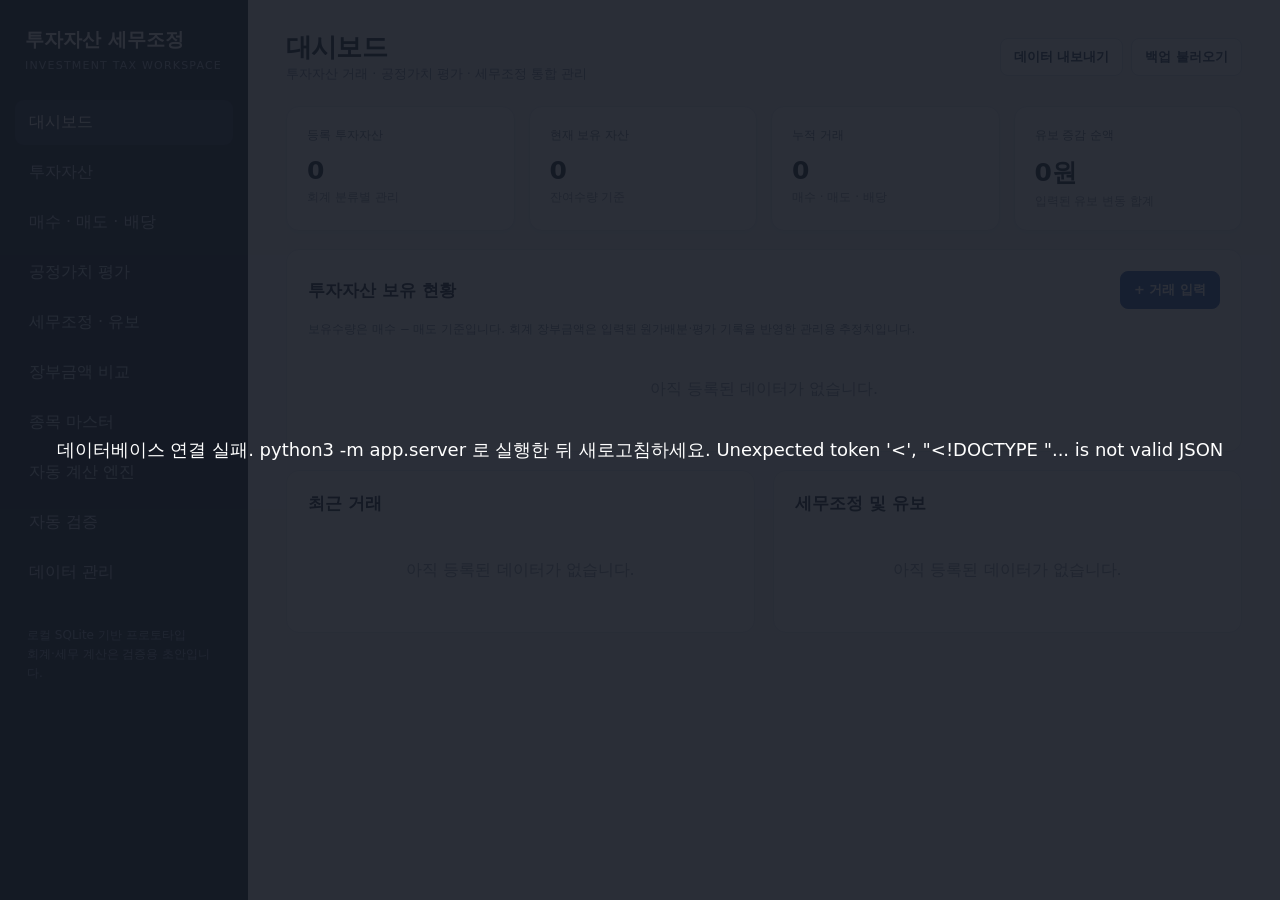
==== frontend/index.html @ 6bf15917 "feat: extract calculation engine and verify FVOCI policy cases" ====
<!doctype html><html lang="ko"><head><meta charset="utf-8"><meta name="viewport" content="width=device-width,initial-scale=1"><title>투자자산 세무조정 워크스페이스</title><style>
:root{font-family:Inter,'Apple SD Gothic Neo','Malgun Gothic',system-ui,sans-serif;color:#182437;background:#f4f6fa}*{box-sizing:border-box}body{margin:0}button,input,select,textarea{font:inherit}button{cursor:pointer}.shell{display:flex;min-height:100vh}.side{width:248px;background:#172438;color:#dbe5f2;padding:26px 15px;flex-shrink:0}.brand{font-weight:800;color:white;font-size:19px;line-height:1.4;margin:0 10px 27px}.brand small{display:block;color:#a4b5c9;font-weight:500;font-size:11px;letter-spacing:1.2px;margin-top:5px}.nav{width:100%;text-align:left;border:0;background:transparent;color:#b9c7d8;padding:12px 14px;border-radius:9px;margin-bottom:5px}.nav.active,.nav:hover{background:#2a3b55;color:white}.side-note{font-size:12px;color:#8da1ba;line-height:1.6;margin:26px 12px}.main{flex:1;min-width:0;padding:30px 38px 70px;max-width:1580px}.top{display:flex;justify-content:space-between;align-items:center;gap:20px;margin-bottom:23px}.top h1{margin:0;font-size:26px;letter-spacing:-.8px}.muted{color:#748197;font-size:13px}.actions{display:flex;gap:8px;flex-wrap:wrap}.btn{border:1px solid #d8e0eb;background:#fff;color:#243a58;padding:9px 13px;border-radius:8px;font-weight:650;font-size:13px}.btn.primary{background:#315eae;color:#fff;border-color:#315eae}.btn.danger{color:#ac3b3b}.btn:hover{filter:brightness(.97)}.section{display:none}.section.active{display:block}.grid{display:grid;grid-template-columns:repeat(4,minmax(0,1fr));gap:14px}.card{background:white;border:1px solid #e2e7ef;border-radius:13px;padding:20px;box-shadow:0 2px 8px #1b36500a}.metric .k{font-size:12px;color:#697a90}.metric .v{font-size:25px;font-weight:800;margin:12px 0 4px}.metric .sub{font-size:12px;color:#8c98a9}.panel{background:white;border:1px solid #e2e7ef;border-radius:13px;padding:21px;margin-top:18px}.panel h2{font-size:17px;margin:0 0 15px}.panel h3{font-size:14px;margin:17px 0 10px}.panel-head{display:flex;align-items:center;justify-content:space-between;gap:15px;flex-wrap:wrap}.panel-head h2{margin:0}.table-wrap{overflow:auto}table{width:100%;border-collapse:collapse;font-size:13px;white-space:nowrap}th{text-align:left;color:#6d7e95;font-size:12px;font-weight:650;background:#f8fafd}td,th{padding:12px 11px;border-bottom:1px solid #edf0f5}td{color:#293b52}tr:last-child td{border:0}.tag{display:inline-block;padding:4px 8px;border-radius:6px;font-size:11px;font-weight:700;background:#e9f0ff;color:#315ca7}.tag.oci{background:#eaf7ef;color:#22764a}.tag.warn{background:#fff2e4;color:#a55c0b}.two{display:grid;grid-template-columns:1fr 1fr;gap:18px}.formgrid{display:grid;grid-template-columns:repeat(2,minmax(0,1fr));gap:13px}.field{display:flex;flex-direction:column;gap:6px}.field.full{grid-column:1/-1}label{font-size:12px;font-weight:650;color:#52647d}input,select,textarea{border:1px solid #d7dfeb;border-radius:8px;padding:10px 11px;width:100%;background:white;color:#17283e;min-width:0}textarea{min-height:65px;resize:vertical}input:focus,select:focus{outline:2px solid #bfd0f3;border-color:#5a7fc1}.hint{font-size:12px;color:#738298;line-height:1.7;margin:10px 0}.notice{padding:12px 14px;border-radius:9px;background:#f0f5fc;color:#375579;font-size:13px;line-height:1.7;margin-bottom:15px}.empty{text-align:center;color:#8b97a8;padding:30px 10px}.form-actions{display:flex;justify-content:flex-end;margin-top:17px}.pillrow{display:flex;gap:7px;margin-bottom:15px;flex-wrap:wrap}.pill{border:1px solid #dce3ed;border-radius:20px;background:white;padding:8px 14px;font-size:12px;color:#586b83}.pill.active{background:#244a85;border-color:#244a85;color:white}.subtle{font-size:12px;color:#8090a4}.alert{padding:12px;border-radius:8px;background:#fff6e7;color:#926014;font-size:12px;line-height:1.7}.toast{position:fixed;right:20px;bottom:20px;background:#203955;color:white;padding:12px 17px;border-radius:10px;box-shadow:0 8px 25px #172a4140;display:none;z-index:10}.smallbtn{padding:5px 9px;font-size:11px}.summary{display:flex;gap:20px;flex-wrap:wrap;font-size:13px;color:#586a82}.summary strong{color:#213650}.separator{height:1px;background:#e9edf4;margin:20px 0}@media(max-width:1100px){.grid{grid-template-columns:repeat(2,1fr)}.two{grid-template-columns:1fr}}@media(max-width:700px){.shell{display:block}.side{width:100%;padding:14px}.brand{margin:0 0 10px}.nav{display:inline-block;width:auto;padding:8px}.side-note{display:none}.main{padding:20px 14px}.top{align-items:flex-start;flex-direction:column}.grid{grid-template-columns:1fr 1fr}.formgrid{grid-template-columns:1fr}.metric .v{font-size:20px}}

.rule-help{display:inline-flex;align-items:center;justify-content:center;margin-left:6px;width:19px;height:19px;border-radius:50%;border:1px solid #94a3b8;background:#f1f5f9;color:#334155;font-size:12px;font-weight:700;vertical-align:middle;cursor:pointer}.rule-help:hover,.rule-help:focus{background:#dbeafe;border-color:#2563eb;outline-offset:2px}.rule-overlay{position:fixed;inset:0;background:rgba(15,23,42,.58);z-index:9999;display:flex;align-items:center;justify-content:center;padding:18px}.rule-dialog{width:min(620px,100%);max-height:85vh;overflow:auto;background:white;border-radius:16px;box-shadow:0 25px 80px #0004;padding:25px;line-height:1.65}.rule-dialog h2{margin:0 0 10px;font-size:21px}.rule-dialog h3{font-size:15px;margin:16px 0 6px}.rule-dialog p{margin:8px 0}.rule-dialog a{color:#1d4ed8;word-break:break-word}.rule-dialog .rule-top{display:flex;justify-content:space-between;align-items:start;gap:16px}.rule-dialog .rule-close{border:0;background:#eef2f7;border-radius:8px;padding:7px 11px;font-size:18px}.rule-dialog .rule-caution{background:#fff7ed;border-left:3px solid #d97706;padding:10px 12px;border-radius:4px}.rule-dialog .rule-ref{font-size:13px;color:#64748b}
</style></head><body><div class="shell"><aside class="side"><div class="brand">투자자산 세무조정<small>INVESTMENT TAX WORKSPACE</small></div><nav id="nav"></nav><div class="side-note">로컬 SQLite 기반 프로토타입<br>회계·세무 계산은 검증용 초안입니다.</div></aside><main class="main"><header class="top"><div><h1 id="pageTitle">대시보드</h1><div class="muted">투자자산 거래 · 공정가치 평가 · 세무조정 통합 관리</div></div><div class="actions"><button class="btn" onclick="exportData()">데이터 내보내기</button><button class="btn" onclick="document.getElementById('importJson').click()">백업 불러오기</button><input id="importJson" type="file" accept=".json" hidden onchange="importData(event)"></div></header>
<section id="dashboard" class="section active"><div class="grid" id="metrics"></div><div class="panel"><div class="panel-head"><h2>투자자산 보유 현황</h2><button class="btn primary" onclick="go('trades')">+ 거래 입력</button></div><p class="hint">보유수량은 매수 − 매도 기준입니다. 회계 장부금액은 입력된 원가배분·평가 기록을 반영한 관리용 추정치입니다.</p><div class="table-wrap" id="dashboardHoldings"></div></div><div class="two"><div class="panel"><h2>최근 거래</h2><div id="recentTrades"></div></div><div class="panel"><h2>세무조정 및 유보</h2><div id="recentAdjustments"></div></div></div></section>
<section id="assets" class="section"><div class="panel"><div class="panel-head"><h2>투자자산 관리</h2><button class="btn" onclick="go('master')">종목 마스터 관리</button></div><div class="notice">같은 종목도 FVOCI와 FVTPL은 서로 다른 asset_id로 관리합니다. 동일 종목·동일 분류의 반복 매수는 기존 asset_id에 연결됩니다.</div><div id="assetsTable"></div></div></section>
<section id="trades" class="section"><div class="two"><div class="panel"><h2>거래 입력</h2><div class="pillrow"><button class="pill active" data-trade="BUY" onclick="tradeType('BUY')">매수 BUY</button><button class="pill" data-trade="SELL" onclick="tradeType('SELL')">매도 SELL</button><button class="pill" data-trade="DIVIDEND" onclick="tradeType('DIVIDEND')">배당 DIVIDEND</button></div><form id="tradeForm" onsubmit="saveTrade(event)"><div class="formgrid"><div class="field"><label>거래일자</label><input id="tDate" type="date" required></div><div class="field"><label>종목코드</label><input id="tStock" placeholder="예: 005930" maxlength="12" required oninput="updateStockHint()"></div><div class="field full"><div class="subtle" id="stockHint">종목코드를 입력하면 마스터에서 조회합니다.</div></div><div class="field" id="classField"><label>회계 분류</label><select id="tClass"><option value="FVTPL">FVTPL</option><option value="FVOCI">FVOCI</option></select></div><div class="field" id="assetField" style="display:none"><label>처리 대상 자산</label><select id="tAsset"></select></div><div class="field" id="qtyField"><label>수량 (주)</label><input id="tQty" type="number" min="1" step="1" placeholder="0"></div><div class="field" id="priceField"><label>주당 거래가격 (원)</label><input id="tPrice" type="number" min="0" step="any" placeholder="0"></div><div class="field full" id="amountField" style="display:none"><label>배당금액 (원)</label><input id="tAmount" type="number" min="0" step="any" placeholder="0"></div><div class="field full" id="costField" style="display:none"><label>매도분 취득원가 (원) — 자동 계산 (참고)</label><input id="tCost" type="number" min="0" step="any" placeholder="자동 계산됨 · 필요시 입력값 무시"></div><div class="field full" id="lotAllocationField" style="display:none"><label>개별법 취득 LOT 배분 (매수 거래ID:수량, 쉼표로 구분)</label><input id="tLotAllocation" placeholder="예: 12:30,15:20"><div class="hint">개별법 선택 시 필수입니다. 매수 거래 ID와 매도 수량을 연결합니다.</div></div><div class="field full"><label>적요</label><textarea id="tNote" placeholder="선택 입력"></textarea></div></div><div class="hint" id="tradeHelp">매수금액은 수량 × 단가로 계산합니다.</div><div class="form-actions"><button class="btn primary" type="submit">거래 저장</button></div></form></div><div class="panel"><h2>거래 입력 안내</h2><div class="notice">종목코드로 종목명·시장구분을 자동 조회합니다. 매도·배당은 기존 투자자산 중 처리 대상을 선택합니다.</div><p class="hint">회계상 원가배분은 총평균·이동평균·선입선출·개별법 중 선택(기본 총평균), 세법상은 총평균법(기본) 또는 이동평균법(신고 시)을 선택합니다. 연도 중 총평균 금액은 이후 취득으로 변경될 수 있습니다. 매도 후 음수 보유수량이 발생하지 않도록 검사합니다.</p><h3>선택한 종목의 보유 현황</h3><div id="tradeAssetPreview" class="subtle">종목을 입력해 주세요.</div><div class="separator"></div><h3>최근 거래내역</h3><div id="tradeHistory"></div></div></div></section>
<section id="valuations" class="section"><div class="two"><div class="panel"><h2>공정가치 평가 입력</h2><form onsubmit="saveValuation(event)"><div class="formgrid"><div class="field"><label>평가일자</label><input id="vDate" type="date" required></div><div class="field"><label>평가 대상 투자자산</label><select id="vAsset" required></select></div><div class="field"><label>평가일 주당 공정가치 (원)</label><input id="vPrice" type="number" min="0" step="any" required></div><div class="field"><label>평가 직전 장부금액 (원) — 자동 계산</label><input id="vBefore" type="number" min="0" step="any" required></div><div class="field full"><label>적요</label><input id="vNote" placeholder="평가 관련 메모"></div></div><div class="hint">평가일 기준 보유수량 × 주당 공정가치 = 평가금액. 평가손익은 평가금액 − 입력한 평가 직전 장부금액으로 계산합니다. FVOCI는 누적 OCI 변동의 관리용 자료로 표시합니다.</div><div class="form-actions"><button class="btn primary">평가 기록 저장</button></div></form></div><div class="panel"><h2>평가 계산 미리보기</h2><div id="valuationPreview" class="notice">자산과 평가금액을 입력해 주세요.</div><div class="alert">동일 일자의 거래·평가 순서, 회계처리의 정확성 및 OCI 누적액은 추가 정책 확정이 필요합니다. 이 화면은 회계 분개를 자동 확정하지 않습니다.</div></div></div><div class="panel"><h2>공정가치 평가 이력</h2><div id="valuationHistory"></div></div></section>
<section id="adjustments" class="section"><div class="two"><div class="panel"><h2>세무조정 입력</h2><form onsubmit="saveAdjustment(event)"><div class="formgrid"><div class="field"><label>조정일자</label><input id="aDate" type="date" required></div><div class="field"><label>투자자산</label><select id="aAsset" required></select></div><div class="field"><label>원천 이벤트 종류</label><select id="aSourceType" onchange="fillSources()"><option value="TRADE">거래</option><option value="VALUATION">공정가치 평가</option><option value="NONE">직접 조정</option></select></div><div class="field"><label>원천 이벤트</label><select id="aSource"></select></div><div class="field"><label>조정 유형</label><select id="aType"><option value="유보">유보</option><option value="△유보">△유보</option><option value="기타">기타</option><option value="기타사외유출">기타사외유출</option><option value="상여">상여</option><option value="배당">배당</option><option value="사내유보 외">사용자 지정 유형</option></select></div><div class="field"><label>익금·손금 구분</label><select id="aDirection"><option value="익금산입">익금산입</option><option value="손금산입">손금산입</option><option value="익금불산입">익금불산입</option><option value="손금불산입">손금불산입</option></select></div><div class="field"><label>조정금액 (원, 양수)</label><input id="aAmount" type="number" min="0.01" step="any" required></div><div class="field"><label>유보 증감액 (원, 부호 포함)</label><input id="aReserve" type="number" step="any" value="0" required></div><div class="field"><label>기존 조정 연결 (환입 등)</label><select id="aParent"></select></div><div class="field"><label>연속번호 (선택)</label><input id="aSequence" type="number" min="1" step="1" placeholder="자동 계산"></div><div class="field full"><label>조정 근거·메모</label><textarea id="aNote" placeholder="세무조정 판단 근거를 입력하세요"></textarea></div></div><div class="hint">하나의 거래에 여러 조정 행을 입력할 수 있습니다. 유보 증감액의 부호와 조정 유형은 사용자가 검토하여 입력합니다. 기말 유보는 유보 증감액 누계로 계산합니다.</div><div class="form-actions"><button class="btn primary">조정 저장</button></div></form></div><div class="panel"><h2>세무조정 관리 원칙</h2><div class="notice">조정 10,000원 중 7,000원이 유보, 3,000원이 다른 조정이라면 같은 원천 이벤트에 조정 행 2개를 등록합니다.</div><h3>유보 잔액</h3><div id="reservePreview"></div><div class="separator"></div><div class="alert">세무조정 자동 판단·법인세 신고서 작성 기능은 아직 구현하지 않았습니다. 실제 신고에는 해당 사업연도 세법 검토가 필요합니다.</div></div></div><div class="panel"><h2>세무조정 내역 · 유보 변동</h2><div id="adjustmentHistory"></div></div></section>
<section id="reports" class="section"><div class="panel"><h2>종목별 통합 세무원가 대사</h2><p class="hint">회계분류별 세무장부금액은 동일 종목의 총 세무원가를 잔여 수량 비율로 배분한 표시금액입니다. 과거 거래별 원장과 FVOCI 기타/유보 대응은 별도 검토가 필요합니다.</p><div id="pooledReconciliation"></div></div><div class="panel"><div class="panel-head"><h2>회계·세무 금액 비교</h2><button class="btn" onclick="exportCsv('report')">CSV 내보내기</button></div><div class="notice">회계 장부금액과 세법상 장부금액은 거래·평가 이벤트를 시간순으로 재계산합니다. 세무조정은 규칙 적용 가능한 범위에서 자동 생성합니다. 신고용 결과가 아니며 법인별 예외 검토가 필요합니다.</div><div id="reportTable"></div></div><div class="panel"><h2>세법상 장부금액 직접 입력</h2><form class="formgrid" onsubmit="saveTaxBasis(event)"><div class="field"><label>투자자산</label><select id="bAsset" required></select></div><div class="field"><label>세법상 장부금액 (원)</label><input id="bAmount" type="number" step="any" min="0" required></div><div class="field full"><label>산정 근거</label><input id="bNote" placeholder="적용 기준, 계산 근거 등을 기록"></div><div class="field full"><button class="btn primary">세법상 장부금액 저장</button></div></form></div></section>
<section id="master" class="section"><div class="two"><div class="panel"><h2>종목 마스터 CSV 가져오기</h2><div class="notice">CSV 첫 줄에 <code>stock_code,asset_name,market_type</code> 컬럼을 사용하세요. 종목코드의 앞자리 0이 보존되도록 텍스트로 처리합니다.</div><input type="file" id="csvFile" accept=".csv,text/csv" onchange="importCsv(event)"><p class="hint">UTF-8 CSV 권장. 동일 종목코드가 있으면 마스터의 종목명·시장구분을 갱신합니다.</p></div><div class="panel"><h2>종목 수동 등록</h2><form class="formgrid" onsubmit="saveMaster(event)"><div class="field"><label>종목코드</label><input id="mCode" required placeholder="005930"></div><div class="field"><label>종목명</label><input id="mName" required></div><div class="field"><label>시장구분</label><select id="mMarket"><option>KOSPI</option><option>KOSDAQ</option><option>KONEX</option><option>OTHER</option></select></div><div class="field" style="justify-content:end"><button class="btn primary">등록 / 갱신</button></div></form></div></div><div class="panel"><div class="panel-head"><h2>종목 마스터 목록</h2><input style="max-width:270px" id="masterSearch" placeholder="종목코드 또는 종목명 검색" oninput="renderMaster()"></div><div id="masterTable"></div></div></section>

<section id="engine" class="section"><div class="panel"><div class="panel-head"><h2>회계 · 법인세 자동 계산 엔진</h2><button class="btn" onclick="exportEngineCsv()">계산 원장 CSV 내보내기</button></div><div class="notice">일반 내국법인 · 국내 상장 보통주 · K-IFRS 1109 · 한국 법인세법을 대상으로 하는 <b>검증용 자동 계산</b>입니다. 거래별 회계 장부금액, 세무상 원가, 평가손익, 처분손익, 자동 세무조정과 유보를 재계산합니다.</div><div class="formgrid"><div class="field"><label>계산 기준일</label><input type="date" id="engineDate" onchange="renderEngine()"></div><div class="field"><label>원가계산 방법을 설정할 주식(종목코드)</label><select id="policyStock" onchange="showStockPolicy()"></select></div><div class="field"><label>회계상 취득원가 배분방법 (종목별)</label><select id="accountingMethod" onchange="saveStockPolicy()"><option value="TOTAL">총평균법 (기본)</option><option value="MOVING">이동평균법</option><option value="FIFO">선입선출법</option><option value="SPECIFIC">개별법 (취득 LOT 지정)</option></select></div><div class="field"><label>세법상 원가 계산방법 (법인 공통)</label><select id="engineMethod" disabled><option value="TOTAL">총평균법</option><option value="MOVING">이동평균법</option></select></div><div class="field full"><h3>법인별 세법상 평가방법 신고·변경 관리</h3><div class="notice">투자목적·매매목적 또는 FVOCI·FVTPL 분류만으로 세법상 원가계산 방법을 나누지 않습니다. 신고 사실이 불명확한 경우 계산은 검토용이며 신고 적합성을 확정하지 않습니다.</div></div><div class="field"><label>신고한 평가방법</label><select id="corpTaxMethod"><option value="TOTAL">총평균법</option><option value="MOVING">이동평균법</option></select></div><div class="field"><label>최초 신고 확인</label><select id="corpFiling"><option value="UNKNOWN">미확인</option><option value="FILED">신고 확인</option><option value="NOT_FILED">미신고 확인</option></select></div><div class="field"><label>적용 사업연도 (시작 연도)</label><input id="corpYear" type="number" min="1900" max="2200" placeholder="예: 2026" onchange="renderCorporateTaxPolicy()"></div><div class="field"><label>신고일</label><input id="corpFiledDate" type="date"></div><div class="field"><label>신고 접수번호</label><input id="corpReceipt" placeholder="접수번호"></div><div class="field"><label>평가방법 변경 여부</label><select id="corpChange"><option value="NO">변경 없음</option><option value="YES">변경신고 확인</option><option value="PENDING">변경신고 미확인 / 검토 중</option></select></div><div class="field"><label>변경 전 방법</label><select id="corpPrevious"><option value="">해당 없음 / 미확인</option><option value="TOTAL">총평균법</option><option value="MOVING">이동평균법</option></select></div><div class="field"><label>변경신고일</label><input id="corpChangeDate" type="date"></div><div class="field full"><label>증빙파일명 또는 보관 위치 (파일 자체 업로드 아님)</label><input id="corpEvidence" placeholder="예: 2026_유가증권평가방법변경신고.pdf"></div><div class="field"><label>정책 검토 상태</label><select id="corpReview"><option value="PENDING">검토 중</option><option value="CONFIRMED">증빙 검토 완료 (사용자 확인)</option></select></div><div class="field full"><button class="btn primary" type="button" onclick="saveCorporateTaxPolicy()">해당 사업연도부터 적용할 정책 저장</button><div id="corpPolicyStatus" class="notice"></div><h3>연도별 정책 이력</h3><div id="yearPolicyHistory"></div><p class="hint">적용 시작연도 이후 다음 변경연도 전까지 해당 방법을 사용합니다. 현재 엔진은 1월~12월 사업연도 가정이며, 신고기한·효력 자동 법률판정은 제공하지 않습니다.</p></div><div class="field full"><div class="notice" id="policyStatus">종목을 선택해 원가계산 정책을 확인하세요.</div></div></div><p class="hint">회계상 원가배분 방법은 종목별 시뮬레이션 정책으로 관리합니다. 세법상 방법은 법인별 신고 정책으로 관리하고 동일 종목의 원가를 종목별로 계산합니다. 투자목적·매매목적 또는 FVOCI·FVTPL이라는 이유만으로 세법상 원가계산 방법을 나누지 않습니다. 첫 거래 저장 후 정책은 잠겨 기존 거래와 향후 거래에 동일하게 유지됩니다. 초기 선택값만 총평균법입니다. 개별법은 매도 시 취득 LOT를 지정해야 합니다. 회계정책의 실제 적합성은 별도 검토가 필요합니다. 세법상은 총평균법 또는 이동평균법을 선택합니다. 총평균법을 모델 가정으로 적용하며, K-IFRS가 이를 유일한 기본방법으로 지정한 것은 아닙니다. 세법상 원가 계산방법은 별도로 선택합니다. 총평균법의 연중 매도원가는 사업연도 후속 매수를 포함하므로 연말 확정 전에는 잠정치입니다. 동일 일자의 입력 순서는 매수·매도 후 평가로 가정합니다. 배당 익금불산입은 별도 요건 확인 전까지 자동 적용하지 않습니다.</p><div id="engineSummary"></div><h3>자산별 계산 결과</h3><div id="enginePositions"></div><h3>회계·세무 원장 및 자동 조정</h3><div id="engineLedger"></div><h3>국내 수입배당금 익금불산입 시뮬레이터</h3><div class="notice">법인세법 제18조의2 기준의 조건부 계산입니다. 3개월 계속보유·배제 요건을 검토한 경우에만 계산하며, 차입금 이자 관련 차감액은 사용자가 산출하여 입력합니다. 자동 원장에 반영하지 않습니다.</div><div class="formgrid"><div class="field"><label>배당금액 (원)</label><input id="divGross" type="number" min="0" value="1000000" oninput="renderDividendCalc()"></div><div class="field"><label>피출자법인 출자비율 (%)</label><input id="divOwnership" type="number" min="0" max="100" value="5" step="any" oninput="renderDividendCalc()"></div><div class="field"><label>차입금 이자 등 법정 차감액 (원)</label><input id="divInterest" type="number" min="0" value="0" oninput="renderDividendCalc()"></div><div class="field"><label>법정 요건 검토 결과</label><select id="divEligible" onchange="renderDividendCalc()"><option value="no">미검토 · 계산 보류</option><option value="yes">3개월 보유·배제 요건 확인 완료</option><option value="exclude">적용 배제 대상</option></select></div></div><div id="divCalcResult" class="notice"></div><h3>규칙 및 미지원 범위</h3><div class="alert">지원: 매수·매도·배당, FVTPL/FVOCI 공정가치 평가, 회계 원가배분 4가지 선택 및 세법 총평균/이동평균 선택, 장부가/세무가 차이, FVTPL 평가손익 세무조정, 처분 시 세무상 손익과 회계상 손익 차이, 유보 변동 계산.<br>제한: 총평균법의 연중 잠정치 및 회계정책 검토, 손상·재분류·주식분할, 외화, 수수료·증권거래세, FVOCI 처분 시 OCI의 자본 내 대체, 이연법인세, 법인별 세법 예외, 배당 익금불산입의 3개월 보유·차입금 이자 차감·배제 요건, 신고서 생성. FVOCI 평가 관련 세무조정은 당기손익 조정과 구별하여 별도 차이로 표시합니다.</div></div></section>
<section id="validation" class="section"><div class="panel"><h2>결산 자동 검증</h2><p class="hint">수량·평가 누락·장부금액 대사·유보 이월·신고 정책을 확인합니다. 검증 실행 결과는 SQLite에 이력으로 남습니다. 자동 검증은 법적 적합성 판단을 대신하지 않습니다.</p><div class="actions"><label>사업연도 <input id="validateYear" type="number" min="1900" max="2200" style="width:120px"></label><button class="btn primary" onclick="runValidation()">검증 실행 및 로그 저장</button><button class="btn" onclick="loadValidationHistory()">과거 검증 이력</button></div><div class="panel" style="margin:12px 0"><h3>유보 보조원장 · 사업연도 결산 확정</h3><p class="hint">유보는 승인된 검증표에서만 발생하며 승인 취소 시 역분개로 상쇄합니다. 자동 계산은 승인 없이 원장에 반영되지 않습니다. 원장 부호: 유보 + / △유보 −.</p><div class="formgrid"><p class="notice">수동 유보 입력은 비활성화되었습니다. 검증표 승인·취소에 의해서만 원장이 변동합니다.</p><button class="btn" onclick="refreshClosingUI()">유보 원장 및 이월 조회</button><div class="field"><label>결산 확정자</label><input id="closeReviewer" placeholder="검토자"></div><div class="field"><label>결산 검토 메모</label><input id="closeNote" placeholder="확정 근거"></div><div class="field full"><label><input id="closeWarn" type="checkbox"> 검증 경고 검토 후 승인 (오류는 승인 불가)</label></div><div class="field full"><button class="btn primary" onclick="closeYearUI()">해당 사업연도 결산 확정</button></div></div><div id="closingResult" class="notice">사업연도를 선택하고 유보 원장을 조회하세요.</div></div><div class="panel"><h3>세무조정 검증표 · 사람 승인</h3><p class="hint">자동 계산 결과는 초안입니다. 법령·소득처분·유보 환입은 검토자가 확인 후 승인합니다. 승인된 유보·△유보만 SQLite 유보원장에 반영됩니다. 원본 데이터 변경 시 이전 초안 승인 불가.</p><div class="actions"><button class="btn primary" onclick="generateWorkpapersUI()">검증표 자동 생성</button><button class="btn" onclick="loadWorkpapersUI()">검증표 조회</button></div><div id="workpaperList"></div><div id="workpaperDetail"></div></div><div id="validationSummary" class="notice">사업연도를 선택하고 검증을 실행하세요.</div><div id="validationResults"></div><h3>검토·처리 이력</h3><div id="validationReviews"></div><h3>검증 실행 이력</h3><div id="validationHistory"></div></div></section><section id="settings" class="section"><div class="panel"><h2>사업연도 설정</h2><p class="hint">결산월을 기준으로 사업연도 종료연도를 부여합니다. 예: 3월 결산이면 2026-04-01~2027-03-31은 2027 사업연도입니다.</p><div class="field"><label>결산월</label><select id="fiscalEndMonth"><option value="1">1월</option><option value="2">2월</option><option value="3">3월</option><option value="4">4월</option><option value="5">5월</option><option value="6">6월</option><option value="7">7월</option><option value="8">8월</option><option value="9">9월</option><option value="10">10월</option><option value="11">11월</option><option value="12">12월</option></select></div><button class="btn" onclick="saveFiscalMonth()">결산월 저장</button></div><div class="panel"><h2>데이터 및 운영 설정</h2><p class="hint">Python 로컬 서버의 SQLite 데이터베이스에 저장됩니다. 최초 실행 시 기존 브라우저 데이터가 있다면 가져올지 선택할 수 있습니다. 변경 전·후 값은 감사 로그에 기록됩니다. 서버 실행 중에 사용하세요.</p><div class="actions"><button class="btn" onclick="exportData()">전체 JSON 백업</button><button class="btn" onclick="exportCsv('trades')">거래 CSV</button><button class="btn" onclick="exportCsv('adjustments')">세무조정 CSV</button><button class="btn danger" onclick="resetData()">전체 데이터 초기화</button></div><div class="separator"></div><h3>SQLite 저장 및 감사 로그</h3><p id="dbStatus" class="hint">서버 연결 확인 중…</p><button class="btn" onclick="refreshAudit()">최근 변경 로그 보기</button><div id="auditHistory"></div><div class="separator"></div><h3>구현 상태</h3><div class="notice">작동: 종목 등록·CSV 가져오기, 자산 자동 생성, 거래·배당 기록, 보유수량 검증, 평가 기록, 세무조정 다중 행, 유보 연결·누계, 세법상 장부금액 수동 기록, 조회·백업.</div><div class="alert">추가 검증 필요: 취득원가 배분법, 평가·처분 회계 분개, FVOCI 누적 OCI 정확한 처리, 세무조정 자동 계산, 거래·평가 시점별 원장 재계산, 실제 세법 적용.</div></div></section>
</main></div><div id="toast" class="toast"></div><script>
const KEY='investment_tax_workspace_v1';const initial=()=>({master:[],assets:[],trades:[],valuations:[],adjustments:[],taxBasis:{},stockPolicies:{},taxPolicyYears:[],fiscalEndMonth:12,taxPolicy:{method:"TOTAL",filingStatus:"UNKNOWN",effectiveYear:"",filingDate:"",receipt:"",changeStatus:"NO",previousMethod:"",changeDate:"",evidence:""},ids:{asset:0,trade:0,valuation:0,adjustment:0}});let db;try{db=JSON.parse(localStorage.getItem(KEY))||initial()}catch{db=initial()}const pages=[['dashboard','대시보드'],['assets','투자자산'],['trades','매수 · 매도 · 배당'],['valuations','공정가치 평가'],['adjustments','세무조정 · 유보'],['reports','장부금액 비교'],['master','종목 마스터'],['engine','자동 계산 엔진'],['validation','자동 검증'],['settings','데이터 관리']];let activeTrade='BUY';const $=id=>document.getElementById(id),won=n=>n==null?'—':Number(n).toLocaleString('ko-KR',{maximumFractionDigits:2})+'원',num=n=>Number(n)||0,esc=s=>String(s??'').replace(/[&<>"']/g,c=>({'&':'&amp;','<':'&lt;','>':'&gt;','"':'&quot;',"'":'&#39;'}[c])),today=()=>new Date().toLocaleDateString('sv-SE');function persist(){renderAll();queueDbSave()}function notify(s){$('toast').textContent=s;$('toast').style.display='block';setTimeout(()=>$('toast').style.display='none',2600)}function go(id){document.querySelectorAll('.section').forEach(e=>e.classList.toggle('active',e.id===id));document.querySelectorAll('.nav').forEach(e=>e.classList.toggle('active',e.dataset.page===id));$('pageTitle').textContent=pages.find(p=>p[0]===id)[1];renderAll()}$('nav').innerHTML=pages.map(([id,n])=>`<button class="nav ${id==='dashboard'?'active':''}" data-page="${id}" onclick="go('${id}')">${esc(n)}</button>`).join('');for(const id of ['tDate','vDate','aDate'])$(id).value=today();function assetLabel(a){return `${a.stock_code} · ${a.asset_name} (${a.classification}) · #${a.id}`}function getAsset(id){return db.assets.find(a=>a.id===Number(id))}function holdings(id,date){return db.trades.filter(t=>t.assetId===Number(id)&&(!date||t.date<=date)).reduce((n,t)=>n+(t.type==='BUY'?t.qty:t.type==='SELL'?-t.qty:0),0)}function totalReserve(id){return db.adjustments.filter(a=>a.assetId===id).reduce((n,a)=>n+num(a.reserve),0)}function latestValuation(id){return db.valuations.filter(v=>v.assetId===id).sort((a,b)=>b.date.localeCompare(a.date)||b.id-a.id)[0]}function estimatedCarrying(id){let trades=db.trades.filter(t=>t.assetId===id).sort((a,b)=>a.date.localeCompare(b.date)||a.id-b.id),vals=db.valuations.filter(v=>v.assetId===id).sort((a,b)=>a.date.localeCompare(b.date)||a.id-b.id),events=[...trades.map(t=>({...t,kind:'t'})),...vals.map(v=>({...v,kind:'v'}))].sort((a,b)=>a.date.localeCompare(b.date)||((a.kind==='t'?0:1)-(b.kind==='t'?0:1))||a.id-b.id);let value=0;for(const e of events){if(e.kind==='v')value=e.fairValue;else if(e.type==='BUY')value+=e.amount;else if(e.type==='SELL')value-=num(e.cost)}return value}function table(headers,rows){return rows.length?`<div class="table-wrap"><table><thead><tr>${headers.map(h=>`<th>${h}</th>`).join('')}</tr></thead><tbody>${rows.map(row=>`<tr>${row.map(c=>`<td>${c}</td>`).join('')}</tr>`).join('')}</tbody></table></div>`:'<div class="empty">아직 등록된 데이터가 없습니다.</div>'}function renderAll(){const options=db.assets.map(a=>`<option value="${a.id}">${esc(assetLabel(a))}</option>`).join('');for(const id of ['vAsset','aAsset','bAsset']){const sel=$(id),old=sel.value;sel.innerHTML=options;if(db.assets.some(a=>String(a.id)===old))sel.value=old}renderDashboard();renderAssets();renderTrades();renderValuations();renderAdjustments();renderReports();renderMaster();updateStockHint();fillSources(false);updateValuationPreview()}
function renderDashboard(){const held=db.assets.filter(a=>holdings(a.id)>0);const reserves=db.adjustments.reduce((n,a)=>n+num(a.reserve),0);$('metrics').innerHTML=[['등록 투자자산',db.assets.length,'회계 분류별 관리'],['현재 보유 자산',held.length,'잔여수량 기준'],['누적 거래',db.trades.length,'매수 · 매도 · 배당'],['유보 증감 순액',won(reserves),'입력된 유보 변동 합계']].map(([k,v,s])=>`<div class="card metric"><div class="k">${k}</div><div class="v">${v}</div><div class="sub">${s}</div></div>`).join('');$('dashboardHoldings').innerHTML=table(['종목코드','종목명','분류','보유수량','회계 장부금액(추정)','유보 잔액'],held.map(a=>[esc(a.stock_code),esc(a.asset_name),`<span class="tag ${a.classification==='FVOCI'?'oci':''}">${a.classification}</span>`,won(holdings(a.id)).replace('원','주'),won(estimatedCarrying(a.id)),won(totalReserve(a.id))]));$('recentTrades').innerHTML=table(['일자','자산','구분','금액'],db.trades.slice(-5).reverse().map(t=>[esc(t.date),esc(getAsset(t.assetId)?.asset_name),esc(t.type),won(t.amount)]));$('recentAdjustments').innerHTML=table(['일자','유형','조정금액','유보 증감'],db.adjustments.slice(-5).reverse().map(a=>[esc(a.date),esc(a.type),won(a.amount),won(a.reserve)]))}function renderAssets(){$('assetsTable').innerHTML=table(['자산 ID','종목코드','종목명','시장','회계 분류','보유수량','유보 잔액'],db.assets.map(a=>[String(a.id).padStart(5,'0'),esc(a.stock_code),esc(a.asset_name),esc(a.market),`<span class="tag ${a.classification==='FVOCI'?'oci':''}">${a.classification}</span>`,String(holdings(a.id))+'주',won(totalReserve(a.id))]))}
function tradeType(type){activeTrade=type;document.querySelectorAll('[data-trade]').forEach(b=>b.classList.toggle('active',b.dataset.trade===type));$('classField').style.display=type==='BUY'?'flex':'none';$('assetField').style.display=type==='BUY'?'none':'flex';$('qtyField').style.display=type==='DIVIDEND'?'none':'flex';$('priceField').style.display=type==='DIVIDEND'?'none':'flex';$('amountField').style.display=type==='DIVIDEND'?'flex':'none';$('costField').style.display=type==='SELL'?'flex':'none';$('tradeHelp').textContent=type==='BUY'?'동일 종목·동일 회계 분류는 기존 투자자산에 연결합니다.':type==='SELL'?'보유수량 초과 매도는 차단됩니다. 매도분 취득원가를 직접 입력해야 합니다.':'배당은 해당 투자자산에 연결되며 수량과 주당가격은 입력하지 않습니다.';updateStockHint()}function updateStockHint(){const code=$('tStock').value.trim();const m=db.master.find(x=>x.code===code);$('stockHint').textContent=m?`${m.name} · ${m.market}`:'종목 마스터에 등록된 코드를 입력하세요.';const assets=db.assets.filter(a=>a.stock_code===code);const old=$('tAsset').value;$('tAsset').innerHTML=assets.map(a=>`<option value="${a.id}">${esc(a.classification)} · #${a.id} · 잔여 ${holdings(a.id)}주</option>`).join('');if(assets.some(a=>String(a.id)===old))$('tAsset').value=old;$('tradeAssetPreview').innerHTML=assets.length?table(['분류','자산 ID','보유수량'],assets.map(a=>[a.classification,a.id,holdings(a.id)+'주'])):'보유 자산이 없습니다.'}function saveTrade(e){e.preventDefault();const date=$('tDate').value,code=$('tStock').value.trim(),m=db.master.find(x=>x.code===code);if(!m)return notify('종목 마스터에 없는 코드입니다.');let a;if(activeTrade==='BUY'){const classification=$('tClass').value;a=db.assets.find(x=>x.stock_code===code&&x.classification===classification)}else{a=getAsset($('tAsset').value);if(!a||a.stock_code!==code)return notify('처리할 보유 자산을 선택하세요.')}const qty=activeTrade==='DIVIDEND'?null:Number($('tQty').value),price=activeTrade==='DIVIDEND'?null:Number($('tPrice').value),amount=activeTrade==='DIVIDEND'?Number($('tAmount').value):qty*price,cost=activeTrade==='SELL'?Number($('tCost').value):null;if(activeTrade!=='DIVIDEND'&&(!Number.isInteger(qty)||qty<=0||!Number.isFinite(price)||price<0))return notify('수량과 단가를 확인하세요.');if(!Number.isFinite(amount)||amount<0)return notify('거래금액을 확인하세요.');if(activeTrade==='SELL'&&(!Number.isFinite(cost)||cost<0||$('tCost').value===''))return notify('매도분 취득원가를 입력하세요.');if(activeTrade==='SELL'&&qty>holdings(a.id,date))return notify('거래일 기준 보유수량보다 많이 매도할 수 없습니다.');if(activeTrade==='DIVIDEND'&&holdings(a.id,date)<=0)return notify('배당 대상일에 보유수량이 없습니다.');if(!a){a={id:++db.ids.asset,stock_code:code,asset_name:m.name,market:m.market,classification:$('tClass').value};db.assets.push(a)}db.trades.push({id:++db.ids.trade,assetId:a.id,date,type:activeTrade,qty,price,amount,cost,note:$('tNote').value.trim()});persist();$('tQty').value='';$('tPrice').value='';$('tAmount').value='';$('tCost').value='';$('tNote').value='';notify('거래를 저장했습니다.')}function renderTrades(){$('tradeHistory').innerHTML=table(['거래 ID','일자','자산','유형','수량','주당가','금액','매도 원가'],db.trades.slice().reverse().slice(0,15).map(t=>[String(t.id).padStart(5,'0'),esc(t.date),esc(getAsset(t.assetId)?.asset_name),esc(t.type),t.qty??'—',won(t.price),won(t.amount),won(t.cost)]))}
function updateValuationPreview(){const a=getAsset($('vAsset').value);if(!a){$('valuationPreview').textContent='평가할 자산을 먼저 등록하세요.';return}const qty=holdings(a.id,$('vDate').value),fair=qty*num($('vPrice').value),gain=fair-num($('vBefore').value);$('valuationPreview').innerHTML=`보유수량: <b>${qty}주</b><br>평가금액: <b>${won(fair)}</b><br>평가손익: <b>${won(gain)}</b><br>분류: <b>${a.classification}</b>`}['vAsset','vDate','vPrice','vBefore'].forEach(id=>$(id).addEventListener('input',updateValuationPreview));function saveValuation(e){e.preventDefault();const a=getAsset($('vAsset').value),date=$('vDate').value;if(!a)return notify('투자자산을 선택하세요.');const qty=holdings(a.id,date);if(qty<=0)return notify('평가일에 보유수량이 없습니다.');const price=Number($('vPrice').value),before=Number($('vBefore').value),fairValue=qty*price;db.valuations.push({id:++db.ids.valuation,assetId:a.id,date,qty,price,before,fairValue,gain:fairValue-before,note:$('vNote').value.trim()});persist();notify('공정가치 평가를 기록했습니다.')}function renderValuations(){$('valuationHistory').innerHTML=table(['평가 ID','일자','자산','분류','수량','주당 공정가치','평가금액','평가손익'],db.valuations.slice().reverse().map(v=>{const a=getAsset(v.assetId);return[v.id,esc(v.date),esc(a?.asset_name),esc(a?.classification),v.qty,won(v.price),won(v.fairValue),won(v.gain)]}))}
function fillSources(preserve=true){const aId=Number($('aAsset').value),type=$('aSourceType').value,old=preserve?$('aSource').value:'';let items=type==='TRADE'?db.trades.filter(t=>t.assetId===aId).map(t=>({id:t.id,label:`거래 #${t.id} · ${t.date} · ${t.type}`})):type==='VALUATION'?db.valuations.filter(v=>v.assetId===aId).map(v=>({id:v.id,label:`평가 #${v.id} · ${v.date}`})):[];$('aSource').innerHTML='<option value="">선택 안 함</option>'+items.map(x=>`<option value="${x.id}">${esc(x.label)}</option>`).join('');if(items.some(x=>String(x.id)===old))$('aSource').value=old;const oldParent=$('aParent').value;$('aParent').innerHTML='<option value="">연결 안 함</option>'+db.adjustments.filter(x=>x.assetId===aId).map(x=>`<option value="${x.id}">조정 #${x.id} · ${esc(x.type)} · ${won(x.reserve)}</option>`).join('');if(db.adjustments.some(x=>String(x.id)===oldParent))$('aParent').value=oldParent} $('aAsset').addEventListener('change',()=>fillSources());function saveAdjustment(e){e.preventDefault();const a=getAsset($('aAsset').value);if(!a)return notify('자산을 선택하세요.');const amount=Number($('aAmount').value),reserve=Number($('aReserve').value),parent=$('aParent').value?Number($('aParent').value):null,sourceType=$('aSourceType').value,sourceId=$('aSource').value?Number($('aSource').value):null;if(!(amount>0)||!Number.isFinite(reserve))return notify('조정금액을 확인하세요.');if(parent&&!db.adjustments.some(x=>x.id===parent&&x.assetId===a.id))return notify('연결할 기존 조정이 없습니다.');const linked=db.adjustments.filter(x=>x.assetId===a.id&&x.parentId===parent);const sequence=$('aSequence').value?Number($('aSequence').value):linked.length+1;db.adjustments.push({id:++db.ids.adjustment,assetId:a.id,date:$('aDate').value,sourceType,sourceId,type:$('aType').value,direction:$('aDirection').value,amount,reserve,parentId:parent,sequence,note:$('aNote').value.trim()});persist();$('aAmount').value='';$('aReserve').value='0';$('aNote').value='';notify('세무조정을 저장했습니다.')}function renderAdjustments(){$('reservePreview').innerHTML=table(['투자자산','유보 증감 순액'],db.assets.filter(a=>db.adjustments.some(x=>x.assetId===a.id)).map(a=>[esc(assetLabel(a)),won(totalReserve(a.id))]));$('adjustmentHistory').innerHTML=table(['조정 ID','일자','투자자산','유형','세무 구분','조정금액','유보 증감','연결 조정','순서'],db.adjustments.slice().reverse().map(a=>[a.id,esc(a.date),esc(getAsset(a.assetId)?.asset_name),esc(a.type),esc(a.direction),won(a.amount),won(a.reserve),a.parentId?'#'+a.parentId:'—',a.sequence]))}
function saveTaxBasis(e){e.preventDefault();const id=Number($('bAsset').value);if(!getAsset(id))return notify('자산을 선택하세요.');db.taxBasis[id]={amount:Number($('bAmount').value),note:$('bNote').value.trim(),updated:today()};persist();notify('세법상 장부금액을 저장했습니다.')}function renderReports(){$('reportTable').innerHTML=table(['자산 ID','종목','분류','수량','회계 장부금액(추정)','세법상 장부금액(입력)','차이','유보 잔액','FVOCI 평가손익 누계(참고)'],db.assets.map(a=>{const book=estimatedCarrying(a.id),basis=db.taxBasis[a.id]?.amount,oci=db.valuations.filter(v=>v.assetId===a.id).reduce((n,v)=>n+v.gain,0);return[a.id,esc(a.asset_name),esc(a.classification),holdings(a.id)+'주',won(book),won(basis),basis==null?'미입력':won(book-basis),won(totalReserve(a.id)),a.classification==='FVOCI'?won(oci):'—']}))}function saveMaster(e){e.preventDefault();const code=$('mCode').value.trim(),name=$('mName').value.trim(),market=$('mMarket').value;if(!code||!name)return notify('종목코드와 종목명을 입력하세요.');const old=db.master.find(x=>x.code===code);if(old){old.name=name;old.market=market}else db.master.push({code,name,market});persist();$('mCode').value='';$('mName').value='';notify('종목 마스터를 저장했습니다.')}function parseCsv(s){s=s.replace(/^\uFEFF/,'');const rows=[];let row=[],cell='',quoted=false;for(let i=0;i<s.length;i++){const c=s[i];if(c==='"'){if(quoted&&s[i+1]==='"'){cell+='"';i++}else quoted=!quoted}else if(c===','&&!quoted){row.push(cell);cell=''}else if((c==='\n'||c==='\r')&&!quoted){if(c==='\r'&&s[i+1]==='\n')i++;row.push(cell);if(row.some(x=>x.trim()))rows.push(row);row=[];cell=''}else cell+=c}row.push(cell);if(row.some(x=>x.trim()))rows.push(row);return rows}async function importCsv(e){const file=e.target.files[0];if(!file)return;try{const rows=parseCsv(await file.text()),head=rows.shift().map(x=>x.trim().toLowerCase());const cols=['stock_code','asset_name','market_type'].map(k=>head.indexOf(k));if(cols.includes(-1))throw Error('필수 컬럼이 없습니다: stock_code, asset_name, market_type');let count=0;for(const r of rows){const[code,name,market]=cols.map(i=>(r[i]||'').trim());if(!code||!name)continue;const old=db.master.find(x=>x.code===code);if(old){old.name=name;old.market=market}else db.master.push({code,name,market});count++}persist();notify(`${count}개 종목을 반영했습니다.`)}catch(err){notify('CSV 오류: '+err.message)}e.target.value=''}function renderMaster(){const q=$('masterSearch').value.trim().toLowerCase();const data=db.master.filter(x=>x.code.toLowerCase().includes(q)||x.name.toLowerCase().includes(q));$('masterTable').innerHTML=`<p class="hint">총 ${db.master.length}개 종목 · 검색 결과 ${data.length}개</p>`+table(['종목코드','종목명','시장구분'],data.slice(0,300).map(m=>[esc(m.code),esc(m.name),esc(m.market)]))+(data.length>300?'<p class="hint">최초 300개만 표시합니다. 검색어로 좁혀주세요.</p>':'')}
function download(name,text,mime){const blob=new Blob([text],{type:mime}),url=URL.createObjectURL(blob),a=document.createElement('a');a.href=url;a.download=name;a.click();URL.revokeObjectURL(url)}function exportData(){download('investment-tax-backup.json',JSON.stringify(db,null,2),'application/json')}async function importData(e){const f=e.target.files[0];if(!f)return;try{const d=JSON.parse(await f.text());for(const k of ['master','assets','trades','valuations','adjustments'])if(!Array.isArray(d[k]))throw Error('올바른 백업 파일이 아닙니다.');if(!confirm('현재 데이터를 백업 파일로 교체할까요?'))return;db={...initial(),...d};db.stockPolicies??={};db.taxPolicy??=initial().taxPolicy;db.taxPolicyYears??=[];persist();notify('백업을 복원했습니다.')}catch(err){notify('불러오기 실패: '+err.message)}e.target.value=''}function exportCsv(which){let arr=which==='trades'?db.trades:which==='adjustments'?db.adjustments:db.assets.map(a=>({asset_id:a.id,stock_code:a.stock_code,classification:a.classification,quantity:holdings(a.id),estimated_book:estimatedCarrying(a.id),tax_basis:db.taxBasis[a.id]?.amount??'',reserve:totalReserve(a.id)}));if(!arr.length)return notify('내보낼 데이터가 없습니다.');const keys=[...new Set(arr.flatMap(x=>Object.keys(x)))];const csv=[keys.join(','),...arr.map(x=>keys.map(k=>'"'+String(x[k]??'').replaceAll('"','""')+'"').join(','))].join('\r\n');download(which+'.csv','\uFEFF'+csv,'text/csv;charset=utf-8')}function resetData(){if(!confirm('모든 로컬 데이터를 삭제할까요? 되돌릴 수 없습니다.'))return;db=initial();persist();notify('데이터를 초기화했습니다.')}tradeType('BUY');renderAll();
let dbRevision=0, dbSaveQueue=Promise.resolve(), dbReady=false, dbSaveFailed=false;
const dbCover=document.createElement('div');
dbCover.id='dbCover';
dbCover.style.cssText='position:fixed;inset:0;z-index:9999;background:rgba(20,25,35,.9);color:white;display:flex;align-items:center;justify-content:center;padding:24px;text-align:center;font-size:18px';
dbCover.textContent='SQLite 데이터베이스 연결 중…';
document.body.appendChild(dbCover);
function dbStatus(message){const el=$('dbStatus');if(el)el.textContent=message;}
async function dbRequest(path, options){
 const r=await fetch(path,options);const d=await r.json();
 if(!r.ok)throw Error(d.error||'서버 요청 실패');
 return d;
}
function queueDbSave(){
 if(!dbReady)return;
 const snapshot=JSON.parse(JSON.stringify(db));
 dbSaveQueue=dbSaveQueue.then(async()=>{
  const result=await dbRequest('/api/state',{method:'POST',headers:{'Content-Type':'application/json'},body:JSON.stringify({state:snapshot,expected_revision:dbRevision})});
  dbRevision=result.revision;dbSaveFailed=false;dbStatus('SQLite 저장 완료 · 버전 '+dbRevision);
 }).catch(err=>{
  dbSaveFailed=true;dbStatus('저장 실패: '+err.message);
  notify('SQLite 저장 실패. 페이지를 닫지 말고 데이터를 JSON으로 백업하세요.');
  // Do not attempt a subsequent save after a conflict: it could overwrite someone else's work.
  dbReady=false;
 });
}
async function initDatabase(){
 try{
  const result=await dbRequest('/api/state');
  dbRevision=result.revision;
  if(result.state){
   db={...initial(),...result.state};
  }else{
   const old=localStorage.getItem(KEY);
   if(old && confirm('기존 브라우저 데이터를 SQLite로 가져올까요? 취소하면 빈 데이터베이스로 시작합니다.')){
    const imported=JSON.parse(old);
    for(const k of ['master','assets','trades','valuations','adjustments'])if(!Array.isArray(imported[k]))throw Error('기존 데이터 형식 오류: '+k);
    db={...initial(),...imported};
   }else db=initial();
  }
  dbReady=true;renderAll();
  if(!result.state)queueDbSave();
  dbStatus('SQLite 연결됨 · 버전 '+dbRevision);if($('validateYear'))$('validateYear').value=fiscalYear(today());
  dbCover.remove();
 }catch(err){
  dbStatus('SQLite 연결 실패: '+err.message);
  dbCover.textContent='데이터베이스 연결 실패. python3 -m app.server 로 실행한 뒤 새로고침하세요. '+err.message;
 }
}
async function refreshAudit(){
 try{
  await dbSaveQueue;
  const result=await dbRequest('/api/audit');
  $('auditHistory').innerHTML=table(['시각(UTC)','버전','대상','키','작업','변경 전','변경 후'],result.events.map(e=>[
   esc(e.recorded_at),e.revision,esc(e.entity),esc(e.entity_key),esc(e.action),
   `<details><summary>보기</summary><pre style="white-space:pre-wrap;max-width:250px">${esc(e.before_json||'—')}</pre></details>`,
   `<details><summary>보기</summary><pre style="white-space:pre-wrap;max-width:250px">${esc(e.after_json||'—')}</pre></details>`
  ]));
 }catch(err){notify('감사 로그 조회 실패: '+err.message)}
}
window.addEventListener('beforeunload',e=>{
 if(dbReady && dbSaveQueue && dbSaveFailed){e.preventDefault();e.returnValue='';}
});

let lastValidationRun=null;
async function runValidation(){
 if(!dbReady)return notify('SQLite 연결 상태를 확인하세요.');
 try{
  await dbSaveQueue;
  const year=Number($('validateYear').value);
  if(!Number.isInteger(year)||year<1900||year>2200)throw Error('사업연도를 확인하세요.');
  const end=fiscalEndDate(year);
  const result=calculation(end);
  const priorYear=year-1;
  // The previous closing position is a comparison reference, not a separately approved opening ledger.
  const positions=result.positions.map(p=>({assetId:p.asset.id,qty:p.qty,book:p.book,tax:p.tax,reserve:p.reserve}));
  const out=await dbRequest('/api/validate',{method:'POST',headers:{'Content-Type':'application/json'},body:JSON.stringify({year,expected_revision:dbRevision,calculated:{positions}})});
  lastValidationRun=out.run_id;
  const sums=out.summary;
  $('validationSummary').textContent=`검증 #${out.run_id} · ${out.year}사업연도 · 오류 ${sums.ERROR}건 / 경고 ${sums.WARNING}건 · 원본 거래는 변경하지 않았습니다.`;
  $('validationResults').innerHTML=table(['등급','검증코드','내용','대상','기대값','실제값','검토'],out.issues.map(x=>[esc(x.severity),esc(x.code),`<b>${esc(x.title)}</b><br>${esc(x.detail)}`,esc(x.ref),esc(x.expected||'—'),esc(x.actual||'—'),`<button class="btn" onclick="reviewIssue('${encodeURIComponent(x.code+'|'+(x.ref||''))}')">처리 기록</button>`]));
  await loadIssueReviews();
  await loadValidationHistory();
 }catch(err){$('validationSummary').textContent='검증 실패: '+err.message;}
}
async function reviewIssue(encoded){
 if(!lastValidationRun)return notify('먼저 검증을 실행하세요.');
 const issue_key=decodeURIComponent(encoded);
 const status=prompt('상태 입력: OPEN / REVIEWING / RESOLVED / ACCEPTED','REVIEWING');
 if(status===null)return;
 const reason=prompt('검토 근거 또는 수정 내역을 기록하세요 (필수)');
 if(reason===null)return;
 try{await dbRequest('/api/validation/review',{method:'POST',headers:{'Content-Type':'application/json'},body:JSON.stringify({issue_key,status,reason,run_id:lastValidationRun})});await loadIssueReviews();notify('검토 이력을 저장했습니다. 해결 여부는 재검증으로 확인하세요.');}
 catch(err){notify('검토 기록 실패: '+err.message)}
}
async function loadIssueReviews(){
 const data=await dbRequest('/api/validation/reviews');
 $('validationReviews').innerHTML=table(['시각(UTC)','대상','상태','사유','검증 실행'],data.events.map(e=>[esc(e.recorded_at),esc(e.issue_key),esc(e.status),esc(e.reason),e.source_run]));
}
async function loadValidationHistory(){
 try{
  const data=await dbRequest('/api/validation/history');
  await loadIssueReviews();
  $('validationHistory').innerHTML=table(['실행 ID','실행 시각(UTC)','사업연도','데이터 버전','오류','경고'],data.runs.map(r=>{const v=JSON.parse(r.result_json);return[r.id,esc(r.recorded_at),r.fiscal_year,r.source_revision,v.summary.ERROR,v.summary.WARNING]}));
 }catch(err){notify('검증 이력 조회 실패: '+err.message)}
}

initDatabase();

</script><script src="/js/calculation.js"></script><script>
/* K-IFRS / Korean corporation-tax illustrative calculation engine, 2026 baseline. */
const originalSaveTrade=saveTrade,originalSaveValuation=saveValuation,originalRenderAll=renderAll;
const roundW=n=>Math.round((n+Number.EPSILON)*100)/100;
const BOOK_METHODS=['TOTAL','MOVING','FIFO','SPECIFIC'];
const TAX_METHODS=['TOTAL','MOVING'];
function stockPolicy(code){
 const x=(db.stockPolicies||{})[code]||{};
 return {book:BOOK_METHODS.includes(x.book)?x.book:'TOTAL',tax:TAX_METHODS.includes(x.tax)?x.tax:'TOTAL'};
}
function selectedAccountingMethod(code){return stockPolicy(code).book}
function corporateTaxPolicy(){return {...initial().taxPolicy,...(db.taxPolicy||{})}}
function taxPolicyForYear(year){
 const y=Number(year);const rows=(db.taxPolicyYears||[]).filter(p=>Number(p.effectiveYear)<=y).sort((a,b)=>Number(b.effectiveYear)-Number(a.effectiveYear));
 if(rows.length){const p=rows[0];return {...p,method:p.filingStatus==='NOT_FILED'?'TOTAL':p.method,verified:p.filingStatus!=='UNKNOWN'&&p.changeStatus!=='PENDING'&&p.reviewStatus==='CONFIRMED'};}
 const p=corporateTaxPolicy();return {...p,method:p.filingStatus==='NOT_FILED'?'TOTAL':p.method,verified:false,legacy:true};
}
function selectedTaxMethod(code,year){const p=taxPolicyForYear(year||new Date().getFullYear());return TAX_METHODS.includes(p.method)?p.method:'TOTAL'}
function renderCorporateTaxPolicy(){
 const year=Number($('corpYear')?.value)||Number(corporateTaxPolicy().effectiveYear)||new Date().getFullYear();const p=(db.taxPolicyYears||[]).find(x=>Number(x.effectiveYear)===year)||{...corporateTaxPolicy(),effectiveYear:String(year),reviewStatus:'PENDING'};const ids={corpTaxMethod:p.method,corpFiling:p.filingStatus,corpYear:p.effectiveYear,corpFiledDate:p.filingDate,corpReceipt:p.receipt,corpChange:p.changeStatus,corpPrevious:p.previousMethod,corpChangeDate:p.changeDate,corpEvidence:p.evidence,corpReview:p.reviewStatus||'PENDING'};
 for(const [id,val] of Object.entries(ids))if($(id))$(id).value=val||'';
 const legacy=Object.values(db.stockPolicies||{}).some(x=>x.tax==='MOVING');
 $('corpPolicyStatus').textContent=(p.filingStatus==='UNKNOWN'?'신고 이력 미확인: 계산 결과는 검토용입니다. ':p.filingStatus==='NOT_FILED'?'미신고: 총평균법으로 계산합니다. ':'신고 확인 기록이 있습니다. ')+(p.changeStatus==='PENDING'?'변경신고 미확인: 적용방법 확정 전 증빙 검토 필요. ':'')+(legacy?'기존 종목별 세법 설정이 발견됐습니다. 현재 계산은 법인별 정책을 우선 적용합니다. ':'')+'신고기한·변경 효력은 증빙 및 법령 확인이 필요합니다.';renderYearPolicyHistory();
}
function renderYearPolicyHistory(){
 const el=$('yearPolicyHistory');if(!el)return;
 const rows=[...(db.taxPolicyYears||[])].sort((a,b)=>Number(a.effectiveYear)-Number(b.effectiveYear));
 el.innerHTML=rows.length?table(['적용 시작연도','방법','신고','변경','검토','관리'],rows.map(p=>[esc(p.effectiveYear),p.method==='TOTAL'?'총평균':'이동평균',esc(p.filingStatus),esc(p.changeStatus),esc(p.reviewStatus||'PENDING'),`<button class="btn" type="button" onclick="loadYearPolicy(${Number(p.effectiveYear)})">불러오기</button>`])):'<div class="hint">사업연도별 등록된 정책이 없습니다. 기존 단일 정책은 미확인 기본값으로만 사용됩니다.</div>';
}
function loadYearPolicy(year){$('corpYear').value=year;renderCorporateTaxPolicy();}
function saveCorporateTaxPolicy(){
 const next={method:$('corpTaxMethod').value,filingStatus:$('corpFiling').value,effectiveYear:$('corpYear').value,filingDate:$('corpFiledDate').value,receipt:$('corpReceipt').value.trim(),changeStatus:$('corpChange').value,previousMethod:$('corpPrevious').value,changeDate:$('corpChangeDate').value,evidence:$('corpEvidence').value.trim(),reviewStatus:$('corpReview').value};
 const year=Number(next.effectiveYear);
 if(!Number.isInteger(year)||year<1900||year>2200)return notify('적용 시작 사업연도를 입력하세요.');
 if(next.filingStatus==='FILED'&&!next.filingDate)return notify('신고 확인 시 신고일을 입력하세요.');
 if(next.changeStatus==='YES'&&(!next.changeDate||!next.previousMethod||!next.receipt))return notify('변경 전 방법, 변경신고일, 접수번호를 입력하세요.');
 if(next.filingStatus==='NOT_FILED'&&next.method!=='TOTAL')return notify('미신고로 확인된 경우 총평균법을 선택하세요.');
 const prev=[...(db.taxPolicyYears||[])].filter(x=>Number(x.effectiveYear)<year).sort((a,b)=>Number(b.effectiveYear)-Number(a.effectiveYear))[0];
 if(prev&&prev.method!==next.method&&next.changeStatus!=='YES')return notify('이전 정책과 방법이 다릅니다. 변경신고 확인을 선택해야 합니다.');
 if(prev&&prev.method!==next.method&&next.previousMethod!==prev.method)return notify('변경 전 방법이 직전 적용 정책과 일치하지 않습니다.');
 if(next.reviewStatus==='CONFIRMED'&&(next.filingStatus==='UNKNOWN'||next.changeStatus==='PENDING'))return notify('신고/변경 상태 미확인 정책은 확정할 수 없습니다.');
 // Avoid rewriting an earlier policy silently: require explicit confirmation.
 const old=(db.taxPolicyYears||[]).find(x=>Number(x.effectiveYear)===year);
 if(old&&JSON.stringify(old)!==JSON.stringify(next)&&!confirm(`${year}년 정책을 변경하면 해당 연도 이후 계산 결과가 달라질 수 있습니다. 변경할까요?`))return;
 db.taxPolicyYears=[...(db.taxPolicyYears||[]).filter(x=>Number(x.effectiveYear)!==year),next].sort((a,b)=>Number(a.effectiveYear)-Number(b.effectiveYear));
 db.taxPolicy=next;persist();renderCorporateTaxPolicy();renderEngine();notify(`${year}년부터 적용하는 정책을 저장했습니다. 신고 효력은 별도 검토가 필요합니다.`);
}
function renderPolicyStocks(){
 const el=$('policyStock');if(!el)return;
 const old=el.value;
 const codes=[...new Set([...db.master.map(x=>x.code),...db.assets.map(x=>x.stock_code)])].sort();
 el.innerHTML='<option value="">종목 선택</option>'+codes.map(code=>`<option value="${esc(code)}">${esc(code)} · ${esc(db.master.find(x=>x.code===code)?.name||db.assets.find(a=>a.stock_code===code)?.asset_name||'')}</option>`).join('');
 if(codes.includes(old))el.value=old;
 showStockPolicy();renderCorporateTaxPolicy();
}
function showStockPolicy(){
 const code=$('policyStock')?.value||'';
 const policy=stockPolicy(code),locked=db.trades.some(t=>db.assets.some(a=>a.id===t.assetId&&a.stock_code===code));
 $('accountingMethod').value=policy.book;$('engineMethod').value=selectedTaxMethod(code,fiscalYear($('engineDate')?.value||today()));
 $('accountingMethod').disabled=!code||locked;$('engineMethod').disabled=true;
 $('policyStatus').textContent=!code?'종목을 선택하세요. 첫 거래 전에는 방법을 지정할 수 있습니다.':locked?`${code}: 거래가 존재하여 정책이 잠겼습니다. FVOCI와 FVTPL 모두 동일한 방법을 사용합니다.`:`${code}: 첫 거래 전입니다. 방법을 선택하면 해당 종목에 저장됩니다.`;
 updateLotField();
}
function saveStockPolicy(){
 const code=$('policyStock').value;
 if(!code||db.trades.some(t=>db.assets.some(a=>a.id===t.assetId&&a.stock_code===code))){showStockPolicy();return notify('거래가 있는 종목은 원가계산 방법을 변경할 수 없습니다.')}
 db.stockPolicies??={};db.stockPolicies[code]={book:$('accountingMethod').value};
 persist();showStockPolicy();notify('종목별 회계 원가배분 정책을 저장했습니다.');
}
// Browser adapters for the shared pure calculation engine.
function fiscalYear(date){return InvestmentEngine.fiscalYear(date,db.fiscalEndMonth||12)}
function fiscalEndDate(year){return InvestmentEngine.fiscalEndDate(year,db.fiscalEndMonth||12)}
function calculation(asOf='9999-12-31'){return InvestmentEngine.calculate(db,asOf)}
function renderFvociPolicy(){
 if(!$('fvociPolicyPanel'))$('settings').insertAdjacentHTML('beforeend',`<div class="panel" id="fvociPolicyPanel"><h2>FVOCI 누적 OCI 처분 정책</h2><p class="hint">처분일까지의 공정가치 변동은 OCI에 인식합니다. 여기서는 처분한 주식의 누적 OCI를 자본 내에서 대체할지 선택합니다. 정책 변경은 과거 계산에도 적용됩니다.</p><div class="formgrid"><div class="field"><label>누적 OCI 처리</label><select id="fvociDisposal"><option value="TRANSFER">이익잉여금으로 대체</option><option value="RETAIN">OCI에 유지</option></select></div><div class="field"><label>정책 확인자</label><input id="fvociReviewer"></div><div class="field full"><label>선택·변경 사유</label><input id="fvociReason"></div></div><button class="btn" onclick="saveFvociPolicy()">정책 저장</button><p id="fvociPolicyStatus" class="hint"></p><div id="fvociPolicyHistory"></div></div>`);
 const p=db.fvociPolicy||{};
 $('fvociDisposal').value=p.disposal||'TRANSFER';$('fvociReviewer').value=p.reviewer||'';$('fvociReason').value=p.reason||'';
 $('fvociPolicyStatus').textContent=p.disposal?'저장된 회사 정책을 적용합니다.':'정책 미확인: 기존 데이터 호환을 위해 이익잉여금 대체를 기본 적용 중입니다. 회사 정책을 확인하고 저장하세요.';
 $('fvociPolicyHistory').innerHTML=table(['저장일시','정책','확인자','사유'],(p.history||[]).map(x=>[esc(x.at),x.disposal==='TRANSFER'?'이익잉여금 대체':'OCI 유지',esc(x.reviewer),esc(x.reason)]));
}
function saveFvociPolicy(){
 const reviewer=$('fvociReviewer').value.trim(),reason=$('fvociReason').value.trim();
 if(!reviewer||!reason)return notify('정책 확인자와 선택·변경 사유를 입력하세요.');
 if(db.trades.length&&!confirm('이 정책은 기존 거래의 계산에도 적용됩니다. 변경할까요?'))return;
 const entry={disposal:$('fvociDisposal').value,reviewer,reason,at:new Date().toISOString()};
 db.fvociPolicy={...entry,history:[...(db.fvociPolicy?.history||[]),entry]};persist();notify('FVOCI 정책 저장');
}
function saveFiscalMonth(){const m=Number($('fiscalEndMonth').value);if(!Number.isInteger(m)||m<1||m>12)return notify('결산월 오류');if(db.trades.length&&!confirm('결산월 변경은 모든 과거 원가계산과 사업연도 정책 적용에 영향을 줍니다. 계속할까요?'))return;db.fiscalEndMonth=m;persist();renderEngine();notify('결산월 저장 · 모든 사업연도 재계산');}
function computedAsset(id){return calculation().positions.find(p=>p.asset.id===Number(id))}
estimatedCarrying=function(id){return computedAsset(id)?.book??0};
function renderEngine(){
 const d=$('engineDate')?.value||'9999-12-31',res=calculation(d);
 $('engineSummary').innerHTML='<div class="grid">'+[
 ['회계 장부금액',res.positions.reduce((s,p)=>s+p.book,0)],
 ['세무상 장부금액',res.positions.reduce((s,p)=>s+p.tax,0)],
 ['FVTPL 손익 및 배당',res.positions.reduce((s,p)=>s+p.pl,0)],
 ['세무상 장부금액 − 회계 장부금액',res.positions.reduce((s,p)=>s+p.reserve,0)]
 ].map(([k,v])=>`<div class="card metric"><div class="k">${k}</div><div class="v">${won(v)}</div></div>`).join('')+'</div>';
 $('enginePositions').innerHTML=table(['자산','분류','보유수량','회계 장부금액','세무상 장부금액','차이(세무−회계)','OCI 누적(참고)'],res.positions.map(p=>[esc(p.asset.asset_name),esc(p.asset.classification),p.qty+'주',won(p.book),won(p.tax),won(p.reserve),won(p.oci)]));
 $('engineLedger').innerHTML=table(['일자','자산','이벤트','회계 당기손익','세무상 손익','OCI 변동','자본 내 OCI 대체','처분 자본 차액','과세소득 조정 후보 (+/-)','유보 증감 (세무−회계)','세무검토','근거'],res.ledger.map(x=>[esc(x.date),esc(x.asset.asset_name),esc(x.type||'오류'),won(x.bookPL),won(x.taxPL),won(x.ociChange),won(x.ociEquityTransfer||0),won(x.directEquityDisposal||0),won(x.adj),won(x.reserveChange),esc(x.taxDisposition||'—'),esc(x.desc)]));
}
function exportEngineCsv(){const res=calculation($('engineDate').value||'9999-12-31');const rows=[['date','asset_id','event','book_PL','tax_PL','OCI_change','OCI_equity_transfer','direct_equity_disposal','taxable_income_adjustment_candidate','OCI_tax_bridge_review','reserve_change','tax_disposition_review','book_basis','tax_basis','note'],...res.ledger.map(x=>[x.date,x.asset.id,x.type||'ERROR',x.bookPL,x.taxPL,x.ociChange,x.ociEquityTransfer||0,x.directEquityDisposal||0,x.adj,x.ociTaxBridge||0,x.reserveChange,x.taxDisposition||'',x.book,x.tax,x.desc])];download('accounting_tax_calculation.csv','\uFEFF'+rows.map(r=>r.map(v=>'"'+String(v??'').replaceAll('"','""')+'"').join(',')).join('\r\n'),'text/csv;charset=utf-8')}
function addAutoSummary(){
 const res=calculation();
 const auto=res.ledger.filter(x=>Math.abs(x.adj||0)>.005);
 $('adjustmentHistory').insertAdjacentHTML('beforebegin',`<div class="notice" id="autoAdjNote">자동 소득조정 ${auto.length}건 · 합계 ${won(auto.reduce((n,x)=>n+x.adj,0))}. 아래 표는 수동 입력 조정이며 자동 계산 결과는 <b>자동 계산 엔진</b>에서 확인하세요. 두 결과는 중복 합산하지 않습니다.</div>`);
}
renderAll=function(){originalRenderAll();renderPolicyStocks();renderFvociPolicy();renderEngine();document.querySelectorAll('#autoAdjNote').forEach(e=>e.remove());addAutoSummary()};
saveTrade=function(e){
 e.preventDefault();
 const date=$('tDate').value,code=$('tStock').value.trim(),m=db.master.find(x=>x.code===code);
 if(!m||!date)return notify('유효한 종목과 거래일을 입력하세요.');
 let a=activeTrade==='BUY'?db.assets.find(x=>x.stock_code===code&&x.classification===$('tClass').value):getAsset($('tAsset').value);
 if(activeTrade!=='BUY'&&(!a||a.stock_code!==code))return notify('기존 투자자산을 선택하세요.');
 const qty=activeTrade==='DIVIDEND'?null:Number($('tQty').value),price=activeTrade==='DIVIDEND'?null:Number($('tPrice').value),amount=activeTrade==='DIVIDEND'?Number($('tAmount').value):qty*price;
 if(!date||!Number.isFinite(amount)||amount<0)return notify('날짜와 금액을 확인하세요.');
 if(activeTrade!=='DIVIDEND'&&(!Number.isInteger(qty)||qty<=0||!Number.isFinite(price)||price<0))return notify('수량과 주당가격을 확인하세요.');
 if(activeTrade==='SELL'&&qty>holdings(a.id,date))return notify('거래일 기준 보유수량 초과입니다.');
 if(activeTrade==='DIVIDEND'&&holdings(a.id,date)<=0)return notify('배당일 기준 보유수량이 없습니다.');
 if(!a){a={id:++db.ids.asset,stock_code:code,asset_name:m.name,market:m.market,classification:$('tClass').value};db.assets.push(a)}
 db.trades.push({id:++db.ids.trade,assetId:a.id,date,type:activeTrade,qty,price,amount,cost:null,note:$('tNote').value.trim()});
 persist();['tQty','tPrice','tAmount','tCost','tNote'].forEach(k=>$(k).value='');notify('거래 저장 · 회계/세무 원장 자동 재계산 완료');
};
updateValuationPreview=function(){const a=getAsset($('vAsset').value);if(!a)return;const qty=holdings(a.id,$('vDate').value),price=Number($('vPrice').value||0);const previous=calculationBeforeValuation(a.id,$('vDate').value);$('vBefore').value=roundW(previous);$('vBefore').readOnly=true;$('valuationPreview').innerHTML=`평가일 보유수량: <b>${qty}주</b><br>평가 직전 회계 장부금액: <b>${won(previous)}</b><br>평가액: <b>${won(qty*price)}</b><br>${a.classification==='FVOCI'?'OCI 변동':'당기손익 평가손익'}: <b>${won(qty*price-previous)}</b>`};
function calculationBeforeValuation(id,date){
 // Replay only events preceding the proposed valuation; existing same-date valuation is excluded.
 const saved=db.valuations;try{db.valuations=saved.filter(v=>v.date<date);return calculation(date).positions.find(p=>p.asset.id===id)?.book||0}finally{db.valuations=saved}
}
saveValuation=function(e){e.preventDefault();const a=getAsset($('vAsset').value),date=$('vDate').value,price=Number($('vPrice').value);if(!a||!date||!Number.isFinite(price)||price<0)return notify('평가 정보를 확인하세요.');const qty=holdings(a.id,date);if(qty<=0)return notify('평가일 보유수량이 없습니다.');if(db.valuations.some(v=>v.assetId===a.id&&v.date===date))return notify('같은 자산의 같은 날짜 평가는 이미 존재합니다.');const before=calculationBeforeValuation(a.id,date),fairValue=qty*price;db.valuations.push({id:++db.ids.valuation,assetId:a.id,date,qty,price,before,fairValue,gain:fairValue-before,note:$('vNote').value.trim()});persist();notify('평가 저장 · 회계/세무 원장 자동 재계산 완료')};
renderReports=function(){if($('fiscalEndMonth'))$('fiscalEndMonth').value=String(db.fiscalEndMonth||12);const res=calculation();const r=$('pooledReconciliation');if(r)r.innerHTML=table(['종목','보유수량','회계 장부금액','통합 세무원가','차이'],res.reconciliation.map(x=>[esc(x.stock_code),x.qty+'주',won(x.book),won(x.tax),won(x.reserve)]));$('reportTable').innerHTML=table(['자산 ID','종목','분류','수량','회계 장부금액(계산)','세무상 장부금액(계산)','세무−회계 차이','자동 차이 누계','수동 유보(별도)','FVOCI OCI(참고)'],res.positions.map(p=>[p.asset.id,esc(p.asset.asset_name),p.asset.classification,p.qty+'주',won(p.book),won(p.tax),won(p.reserve),won(p.reserve),won(totalReserve(p.asset.id)),p.asset.classification==='FVOCI'?won(p.oci):'—']))};
renderDashboard=function(){const res=calculation(),held=res.positions.filter(p=>p.qty>0);$('metrics').innerHTML=[['등록 투자자산',db.assets.length,'회계 분류별 관리'],['현재 보유 자산',held.length,'잔여수량 기준'],['누적 거래',db.trades.length,'매수 · 매도 · 배당'],['자동 장부가 차이',won(res.positions.reduce((n,p)=>n+p.reserve,0)),'세무상 − 회계상']].map(([k,v,s])=>`<div class="card metric"><div class="k">${k}</div><div class="v">${v}</div><div class="sub">${s}</div></div>`).join('');$('dashboardHoldings').innerHTML=table(['종목코드','종목명','분류','보유수량','회계 장부금액','세무상 장부금액','차이'],held.map(p=>[esc(p.asset.stock_code),esc(p.asset.asset_name),esc(p.asset.classification),p.qty+'주',won(p.book),won(p.tax),won(p.reserve)]));$('recentTrades').innerHTML=table(['일자','자산','구분','금액'],db.trades.slice(-5).reverse().map(t=>[esc(t.date),esc(getAsset(t.assetId)?.asset_name),esc(t.type),won(t.amount)]));$('recentAdjustments').innerHTML=table(['일자','유형','조정금액','유보 증감'],res.ledger.filter(x=>x.adj).slice(-5).reverse().map(x=>[esc(x.date),esc(x.type),won(x.adj),won(x.reserveChange)]))};
// Preserve prior local data and keep manually entered adjustments separate from computed results.
function renderDividendCalc(){const gross=Number($('divGross').value),pct=Number($('divOwnership').value),interest=Number($('divInterest').value),eligible=$('divEligible').value;if(![gross,pct,interest].every(Number.isFinite)||gross<0||interest<0||pct<0||pct>100){$('divCalcResult').textContent='금액과 지분율을 확인하세요.';return}if(eligible!=='yes'){$('divCalcResult').textContent=eligible==='exclude'?'적용 배제: 익금불산입액 0원':'보유기간 및 적용 제외 요건 확인 전: 자동 산출 보류';return}const rate=pct>=50?1:pct>=20?.8:.3,raw=gross*rate,excluded=Math.max(0,raw-interest);$('divCalcResult').innerHTML=`적용률 <b>${rate*100}%</b> · 잠정 익금불산입 <b>${won(raw)}</b> · 차감 후 익금불산입 <b>${won(excluded)}</b><br><span class="hint">입력한 차감액의 적정성 및 출자비율·3개월 보유 판정은 사용자가 검증해야 합니다.</span>`}renderDividendCalc();$('engineDate').value=today();$('vBefore').readOnly=true;$('tCost').readOnly=true;
$('costField').querySelector('label').textContent='매도분 취득원가 — 자동 계산';
$('costField').querySelector('input').placeholder='회계 선택방법 / 세법 선택방법으로 자동 계산';
$('settings').insertAdjacentHTML('beforeend','<div class="panel"><h2>적용 근거 · 범위</h2><p class="hint">K-IFRS 제1109호 금융상품: FVTPL 평가손익은 당기손익, 지분상품 FVOCI는 OCI로 인식하며 처분 시 당기손익 재분류를 하지 않습니다. 법인세법 제18조·제42조: 일반적인 자산 평가손익의 세무상 불인정(예외 있음). 시행령 제75조: 주식의 원가 계산에 총평균법·이동평균법. 법인세법 제18조의2: 수입배당금 익금불산입 요건 별도 확인.</p><p class="hint">규정: <a target="_blank" href="https://www.law.go.kr/법령/법인세법/제18조">법인세법 제18조</a> · <a target="_blank" href="https://www.law.go.kr/법령/법인세법/제18조의2">제18조의2</a> · <a target="_blank" href="https://www.law.go.kr/법령/법인세법시행령/제75조">시행령 제75조</a></p></div>');

const beforeSpecificSaveTrade=saveTrade;
saveTrade=function(e){
 if(activeTrade!=='SELL'||selectedAccountingMethod(getAsset($('tAsset').value)?.stock_code||$('tStock').value.trim())!=='SPECIFIC')return beforeSpecificSaveTrade(e);
 const raw=$('tLotAllocation').value.trim(),parts=raw.split(',').map(x=>x.trim()).filter(Boolean);
 const allocations=parts.map(x=>{const m=x.match(/^(\d+)\s*:\s*(\d+)$/);return m?{id:Number(m[1]),qty:Number(m[2])}:null});
 const expected=Number($('tQty').value);
 if(!parts.length||allocations.some(x=>!x)||allocations.reduce((v,x)=>v+x.qty,0)!==expected){e.preventDefault();notify('개별법 취득 LOT 배분을 매도수량과 일치하게 입력하세요.');return}
 const oldLength=db.trades.length;
 beforeSpecificSaveTrade(e);
 if(db.trades.length>oldLength){db.trades[db.trades.length-1].lotAllocation=allocations;persist();$('tLotAllocation').value=''}
};
function updateLotField(){const el=$('lotAllocationField');if(el)el.style.display=activeTrade==='SELL'&&selectedAccountingMethod(getAsset($('tAsset').value)?.stock_code||$('tStock').value.trim())==='SPECIFIC'?'block':'none'}
const previousTradeType=tradeType;tradeType=function(t){previousTradeType(t);updateLotField()};
$('tStock').addEventListener('input',updateLotField);updateLotField();
renderAll();
</script>
<script>
/* Contextual rule references: explanatory summaries, not reproduced standard text. */
const RULES={
 classification:{title:'지분상품 분류 · FVTPL / FVOCI',standard:'K-IFRS 제1109호 금융상품 · 문단 4.1.4, 5.7.5~5.7.6',meaning:'지분상품은 원칙적으로 공정가치 변동을 당기손익으로 인식합니다. 단기매매목적이 아닌 적격 지분상품은 최초 인식 시점에 FVOCI 지정을 선택할 수 있으며, 지정은 취소할 수 없습니다.',calculation:'FVTPL 평가손익은 당기손익, 적격 FVOCI 지분상품의 평가손익은 기타포괄손익으로 분리합니다.',caution:'종목코드만으로 FVOCI 적격성이나 최초 지정의 유효성을 판단할 수 없습니다. 실제 지정 단위와 보유 목적을 확인해야 합니다.',links:[['한국회계기준원 (기준서 확인)','https://www.kasb.or.kr/']]},
 costAccounting:{title:'회계상 취득원가 배분방법',standard:'K-IFRS 제1109호 금융상품 · 제1008호 회계정책 검토',meaning:'이 웹앱에서는 종목별로 총평균법·이동평균법·선입선출법·개별법을 계산 시나리오로 제공합니다. 최초 기본 선택값은 총평균법입니다.',calculation:'선택한 방법으로 매도 대상의 역사적 취득원가를 산출합니다. 공정가치로 측정하는 주식의 처분 시 회계상 제거금액과는 구분됩니다.',caution:'네 가지 방식이 K-IFRS상 모든 지분상품에 자유롭게 허용된다는 뜻이 아닙니다. 적용 가능성과 회계정책의 일관성은 별도 검토가 필요합니다.',links:[['한국회계기준원','https://www.kasb.or.kr/']]},
 costTax:{title:'세법상 주식 취득원가 계산',standard:'법인세법 시행령 제75조 · 유가증권의 평가',meaning:'일반 내국법인의 주식에 대한 원가 계산은 총평균법 또는 이동평균법을 기준으로 검토합니다. 신고하지 않은 경우의 적용방법 및 신고·변경 요건을 확인해야 합니다.',calculation:'총평균법은 사업연도 단위 평균을, 이동평균법은 취득 시마다 갱신한 평균을 이용해 처분원가를 계산합니다.',caution:'법인별 신고 이력, 유가증권 종류, 세법상 계산 단위 및 취득부대비용 등은 추가 확인이 필요합니다.',links:[['법인세법 시행령 제75조','https://www.law.go.kr/법령/법인세법시행령/제75조']]},
 initial:{title:'최초 인식 및 거래원가',standard:'K-IFRS 제1109호 · 문단 5.1.1',meaning:'금융자산은 최초 인식 시 공정가치로 측정합니다. FVTPL이 아닌 금융자산의 직접 관련 거래원가는 최초 측정금액에 포함하고, FVTPL 거래원가는 일반적으로 비용으로 처리합니다.',calculation:'매수원가와 거래수수료를 별도로 입력받는 경우 회계 분류에 따라 취득원가 또는 당기비용으로 배분해야 합니다.',caution:'현재 웹앱은 거래수수료 입력·처리까지 완전 구현하지 않았으므로 실제 취득원가와 차이가 날 수 있습니다.',links:[['한국회계기준원','https://www.kasb.or.kr/']]},
 valuation:{title:'공정가치 평가손익 · 당기손익과 OCI',standard:'K-IFRS 제1109호 · 문단 5.7.1, 5.7.5~5.7.6',meaning:'FVTPL은 공정가치 변동을 당기손익으로 인식합니다. 적격 지분상품 FVOCI는 공정가치 변동을 기타포괄손익으로 인식합니다.',calculation:'평가일 보유수량 × 공정가치 − 평가 직전 회계상 장부금액을 계산한 뒤 회계 분류에 따라 손익 표시 위치를 구분합니다.',caution:'FVOCI 지분상품의 누적 OCI는 처분 시 당기손익으로 재분류하지 않습니다. 자본 내 대체는 별도 정책 검토가 필요합니다.',links:[['한국회계기준원','https://www.kasb.or.kr/']]},
 sale:{title:'처분 및 금융자산 제거',standard:'K-IFRS 제1109호 · 금융자산 제거 및 지분상품 FVOCI 규정',meaning:'금융자산의 계약상 현금흐름에 대한 권리가 소멸하거나 제거 요건을 충족하면 금융자산을 제거합니다. FVOCI 지정 지분상품의 누적 OCI는 처분 시 당기손익으로 재분류하지 않습니다.',calculation:'매각대금, 제거할 회계상 장부금액, 세법상 처분원가를 구분하여 회계·세무 차이를 산출합니다.',caution:'매도분의 원가 배분과 공정가치 장부금액 제거는 동일 개념이 아닙니다. 부분 매도 및 분류별 보유 시 검토가 필요합니다.',links:[['한국회계기준원','https://www.kasb.or.kr/']]},
 taxValuation:{title:'유가증권 평가손익의 세무상 처리',standard:'법인세법 제42조 · 자산·부채의 평가',meaning:'일반적인 유가증권 공정가치 평가손익은 회계상 인식 여부와 별도로 세법상 인정 여부를 판단합니다. 법정 예외가 존재합니다.',calculation:'FVTPL 평가손익이 세법상 인정되지 않는 경우 세무조정과 추후 환입 가능성을 계산합니다. FVOCI 평가차이는 당기손익 조정과 별도로 표시합니다.',caution:'평가손익 불인정을 모든 법인·모든 주식에 무조건 적용할 수는 없습니다. 법인 유형과 법정 예외를 확인해야 합니다.',links:[['법인세법 제42조','https://www.law.go.kr/법령/법인세법/제42조']]},
 dividend:{title:'배당수익 및 수입배당금 익금불산입',standard:'K-IFRS 제1109호 문단 5.7.6 · 법인세법 제18조의2',meaning:'지분상품 배당은 원칙적으로 당기손익으로 인식하되 투자원가 회수에 해당하는 경우를 검토합니다. 내국법인 수입배당금의 익금불산입은 지분율, 보유기간, 제외 요건 등에 따라 판단합니다.',calculation:'배당금액을 별도 이벤트로 기록하고 법정 요건 확인 후 익금불산입 가능 금액을 계산합니다.',caution:'차입금 이자 관련 차감, 보유기간, 적용 배제 등은 실제 사실관계 확인이 필요합니다. 시뮬레이터 결과는 신고금액이 아닙니다.',links:[['법인세법 제18조의2','https://www.law.go.kr/법령/법인세법/제18조의2'],['한국회계기준원','https://www.kasb.or.kr/']]},
 adjustment:{title:'세무조정 · 익금산입 / 손금산입',standard:'법인세법 제15조·제19조·제42조 및 관련 규정',meaning:'회계상 인식한 수익·비용과 법인세법상 익금·손금의 차이를 조정합니다. 조정 방향과 소득처분은 발생 원인에 따라 달라집니다.',calculation:'거래·평가 이벤트별 회계손익과 세무상 인정금액을 비교하고 조정액을 산출합니다.',caution:'장부금액 차이가 곧바로 신고서상 유보와 일치하는 것은 아닙니다. OCI 관련 차이는 별도 검토가 필요합니다.',links:[['법인세법 제15조','https://www.law.go.kr/법령/법인세법/제15조'],['법인세법 제19조','https://www.law.go.kr/법령/법인세법/제19조']]},
 reserve:{title:'유보 발생·환입 및 잔액',standard:'법인세법상 소득처분 및 세무조정 실무',meaning:'회계와 세법의 일시적 차이 중 유보로 관리할 금액은 최초 발생, 후속 증감, 처분 시 환입을 연결해 추적합니다.',calculation:'기초 유보 + 당기 유보 증가 − 당기 환입 등을 원천 이벤트와 연결해 잔액을 계산합니다.',caution:'유보·△유보 부호, 귀속사업연도, OCI 관련 처리와 세무상 환입 사유는 개별 검증이 필요합니다.',links:[['국가법령정보센터','https://www.law.go.kr/법령/법인세법']]}
};
let rulePreviousFocus=null;
function openRule(key){const r=RULES[key];if(!r)return;rulePreviousFocus=document.activeElement;const overlay=document.createElement('div');overlay.className='rule-overlay';overlay.id='ruleOverlay';overlay.setAttribute('role','presentation');const dialog=document.createElement('div');dialog.className='rule-dialog';dialog.setAttribute('role','dialog');dialog.setAttribute('aria-modal','true');dialog.setAttribute('aria-labelledby','ruleTitle');const top=document.createElement('div');top.className='rule-top';const heading=document.createElement('h2');heading.id='ruleTitle';heading.textContent=r.title;const close=document.createElement('button');close.className='rule-close';close.type='button';close.textContent='×';close.setAttribute('aria-label','닫기');close.onclick=closeRule;top.append(heading,close);dialog.append(top);const add=(label,value,cls)=>{const h=document.createElement('h3');h.textContent=label;const p=document.createElement('p');p.textContent=value;if(cls)p.className=cls;dialog.append(h,p)};add('관련 기준',r.standard,'rule-ref');add('기준의 의미',r.meaning);add('프로그램 계산에 적용하는 방식',r.calculation);add('주의사항',r.caution,'rule-caution');const h=document.createElement('h3');h.textContent='공식 자료 확인';dialog.append(h);r.links.forEach(([name,url])=>{const p=document.createElement('p');const a=document.createElement('a');a.href=url;a.target='_blank';a.rel='noopener noreferrer';a.textContent=name+' ↗';p.append(a);dialog.append(p)});const foot=document.createElement('p');foot.className='rule-ref';foot.textContent='요약 설명이며 기준서 원문을 그대로 전재한 것이 아닙니다. 적용 시점의 원문·개정 여부를 확인하세요.';dialog.append(foot);overlay.append(dialog);overlay.addEventListener('click',e=>{if(e.target===overlay)closeRule()});document.body.append(overlay);close.focus()}
function closeRule(){document.getElementById('ruleOverlay')?.remove();rulePreviousFocus?.focus?.()}
document.addEventListener('keydown',e=>{if(e.key==='Escape'&&document.getElementById('ruleOverlay'))closeRule()});
function attachRuleButtons(){const rules=[['tClass','classification'],['accountingMethod','costAccounting'],['engineMethod','costTax'],['tQty','initial'],['tPrice','initial'],['tAsset','sale'],['vPrice','valuation'],['vBefore','valuation'],['divGross','dividend'],['divOwnership','dividend'],['divEligible','dividend'],['aType','adjustment'],['aDirection','adjustment'],['aReserve','reserve'],['aParent','reserve']];for(const [id,key] of rules){const el=document.getElementById(id);if(!el)continue;const field=el.closest('.field');const label=field?.querySelector('label');if(!label||label.querySelector('.rule-help'))continue;const btn=document.createElement('button');btn.type='button';btn.className='rule-help';btn.textContent='ⓘ';btn.title='관련 회계·세법 기준 보기';btn.setAttribute('aria-label',label.textContent+' 관련 기준 보기');btn.onclick=()=>openRule(key);label.append(btn)}
const sections=[['trades','거래·배당 관련 기준','dividend'],['valuations','평가손익 회계기준','valuation'],['adjustments','세무조정 기준','adjustment'],['engine','평가손익의 세법상 처리','taxValuation'],['engine','유보 및 환입 기준','reserve']];for(const [section,title,key] of sections){const panel=document.querySelector('#'+section+' .panel');if(!panel||panel.querySelector('[data-rule="'+key+'"]'))continue;const b=document.createElement('button');b.type='button';b.className='btn';b.dataset.rule=key;b.textContent='ⓘ '+title;b.onclick=()=>openRule(key);const h=panel.querySelector('h2');if(h)h.insertAdjacentElement('afterend',b)}
}
if(document.readyState==='loading')document.addEventListener('DOMContentLoaded',attachRuleButtons);else attachRuleButtons();
</script>

<style>
.krx-line{display:flex;gap:8px;align-items:center;flex-wrap:wrap;margin-top:7px}.krx-line .btn{font-size:12px}.krx-status{font-size:12px;color:var(--muted,#64748b)}.krx-results{margin-top:12px}.krx-results table{width:100%}.krx-results .btn{font-size:12px}
</style>
<script>
// KRX daily closing-price lookup: the key is kept on the local Python server, never in browser storage.
let krxLastBatch=[];
async function krxRequest(day,codes,previous){
 const q=new URLSearchParams({date:day,codes:codes.join(','),previous:previous?'1':'0'});
 let res;try{res=await fetch('/api/krx/prices?'+q.toString())}catch(e){throw Error('로컬 Python 서버에 연결할 수 없습니다. python3 -m app.server 로 실행하세요.')}
 let body;try{body=await res.json()}catch(e){throw Error('시세 API가 연결되지 않았습니다. HTML 파일을 직접 연 경우 로컬 서버로 실행하세요.')}
 if(!res.ok)throw Error(body.error||'KRX 시세 조회 실패');return body;
}
function krxMsg(id,msg){const el=document.getElementById(id);if(el)el.textContent=msg}
async function lookupTradeKrx(){
 const code=document.getElementById('tStock').value.trim(),day=document.getElementById('tDate').value;
 if(!/^\d{6}$/.test(code)||!day)return krxMsg('krxTradeStatus','종목코드(6자리)와 거래일자를 입력하세요.');
 krxMsg('krxTradeStatus','KRX 종가 조회 중…');
 try{const d=await krxRequest(day,[code],document.getElementById('krxPrevious').checked),p=d.prices[code];
 if(!p)return krxMsg('krxTradeStatus','해당 날짜 또는 직전 7일 이내 시세가 없습니다. 종목코드와 상장 여부를 확인하세요.');
 document.getElementById('tPrice').value=p.price;
 krxMsg('krxTradeStatus',`${p.price_date} 종가 ${Number(p.price).toLocaleString('ko-KR')}원 입력됨 · ${p.name} · 실제 체결단가와 다르면 수정하세요.`);
 }catch(e){krxMsg('krxTradeStatus',e.message)}
}
async function lookupValuationKrx(){
 const asset=getAsset(document.getElementById('vAsset').value),day=document.getElementById('vDate').value;
 if(!asset||!day)return krxMsg('krxValStatus','평가 대상 자산과 평가일을 선택하세요.');
 krxMsg('krxValStatus','KRX 종가 조회 중…');
 try{const d=await krxRequest(day,[asset.stock_code],document.getElementById('krxPrevious').checked),p=d.prices[asset.stock_code];
 if(!p)return krxMsg('krxValStatus','조회 가능한 종가가 없습니다.');
 document.getElementById('vPrice').value=p.price;
 document.getElementById('vPrice').dispatchEvent(new Event('input',{bubbles:true}));
 krxMsg('krxValStatus',`${p.price_date} 종가 ${Number(p.price).toLocaleString('ko-KR')}원 입력됨 · 평가 저장 버튼을 눌러야 장부에 반영됩니다.`);
 }catch(e){krxMsg('krxValStatus',e.message)}
}
async function lookupAllKrx(){
 const day=document.getElementById('vDate').value,output=document.getElementById('krxBatch');
 if(!day){output.textContent='평가일을 선택하세요.';return}
 const active=db.assets.filter(a=>holdings(a.id,day)>0);
 const codes=[...new Set(active.map(a=>a.stock_code))];
 if(!codes.length){output.textContent='해당 날짜에 보유 중인 종목이 없습니다.';return}
 output.textContent='보유 종목의 KRX 종가를 조회하고 있어요…';
 try{const data=await krxRequest(day,codes,document.getElementById('krxPrevious').checked);
 krxLastBatch=active.filter(a=>data.prices[a.stock_code]).map(a=>({asset:a,quote:data.prices[a.stock_code]}));
 let html='<table><thead><tr><th>종목</th><th>분류</th><th>보유수량</th><th>시세일</th><th>종가</th><th>상태</th></tr></thead><tbody>';
 for(const r of krxLastBatch){const qty=holdings(r.asset.id,day),exists=db.valuations.some(v=>v.assetId===r.asset.id&&v.date===day);
 html+=`<tr><td>${esc(r.asset.asset_name)}</td><td>${esc(r.asset.classification)}</td><td>${qty}</td><td>${r.quote.price_date}</td><td>${Number(r.quote.price).toLocaleString('ko-KR')}</td><td>${exists?'평가 기록 있음':'미확정'}</td></tr>`}
 html+='</tbody></table>';
 if(data.missing.length)html+=`<p class="hint">시세 없음: ${data.missing.map(esc).join(', ')}</p>`;
 html+='<p class="hint">조회된 종가는 아직 회계 장부에 반영되지 않았습니다. 휴장일 직전 종가 사용 시 실제 평가일과 시세일을 구분하여 검토하세요.</p>';
 html+='<button class="btn primary" type="button" onclick="confirmKrxBatch()">검토한 시세로 평가 기록 일괄 생성</button>';
 output.innerHTML=html;
 }catch(e){output.textContent=e.message}
}
function confirmKrxBatch(){
 const day=document.getElementById('vDate').value;
 if(!krxLastBatch.length)return;
 if(!confirm(`${day} 평가 기록을 ${krxLastBatch.length}개 자산에 생성할까요? 기존 동일 날짜 평가는 건너뜁니다.`))return;
 let count=0,skip=0;
 for(const {asset,quote} of krxLastBatch){
  if(db.valuations.some(v=>v.assetId===asset.id&&v.date===day)){skip++;continue}
  const qty=holdings(asset.id,day);if(qty<=0){skip++;continue}
  const before=calculationBeforeValuation(asset.id,day),fairValue=qty*quote.price;
  db.valuations.push({id:++db.ids.valuation,assetId:asset.id,date:day,qty,price:quote.price,before,fairValue,gain:fairValue-before,note:`KRX 종가 조회 · 시세일 ${quote.price_date} · ${quote.source}`});count++;
 }
 persist();krxLastBatch=[];document.getElementById('krxBatch').textContent=`${count}건 평가 저장, ${skip}건 건너뜀. 회계·세무 원장을 확인하세요.`;
}
function initKrxUI(){
 const price=document.getElementById('tPrice');const val=document.getElementById('vPrice');if(!price||!val)return;
 price.insertAdjacentHTML('afterend','<div class="krx-line"><button class="btn" type="button" onclick="lookupTradeKrx()">KRX 취득일 종가 조회</button><span class="krx-status" id="krxTradeStatus">실제 체결단가는 직접 확인해야 합니다.</span></div>');
 val.insertAdjacentHTML('afterend','<div class="krx-line"><button class="btn" type="button" onclick="lookupValuationKrx()">KRX 평가일 종가 조회</button><span class="krx-status" id="krxValStatus">조회 후 평가 기록 저장</span></div>');
 const vpanel=document.querySelector('#valuations .panel');vpanel.insertAdjacentHTML('beforeend','<div class="separator"></div><h3>KRX 보유종목 일괄 시세 조회</h3><p class="hint">평가일에 보유한 종목을 조회하고, 확인 후 평가 기록을 일괄 생성합니다. 동일 종목의 분류별 보유분에는 같은 시장 종가를 적용합니다.</p><button type="button" class="btn" onclick="lookupAllKrx()">보유 종목 일괄 종가 조회</button><div id="krxBatch" class="krx-results"></div>');
 const check=document.createElement('div');check.className='notice';check.innerHTML='<label><input type="checkbox" id="krxPrevious" checked> 휴장일이면 최대 7일 전까지 직전 거래일 종가 검색</label><p class="hint">KRX 시세는 2010년 이후 일별 자료입니다. 가격 조회와 거래/평가 확정은 별도이며, API 인증키는 로컬 Python 서버 환경변수에 보관합니다.</p>';
 vpanel.insertAdjacentElement('afterbegin',check);
}
if(document.readyState==='loading')document.addEventListener('DOMContentLoaded',initKrxUI);else initKrxUI();
</script>
<script>
async function refreshClosingUI(){
 try{const year=Number(document.getElementById('validateYear').value);if(!year)throw Error('사업연도를 입력하세요.');
 const out=await dbRequest('/api/closing/summary?year='+year);
 const keys=[...new Set([...Object.keys(out.opening),...Object.keys(out.movements),...Object.keys(out.ending)])];
 const rows=keys.map(k=>[esc(k),won(out.opening[k]||0),won(out.movements[k]||0),won(out.ending[k]||0)]);
 const positions=calculation(fiscalEndDate(year)).positions;
 const compare=positions.map(p=>{const aid=String(p.asset.id),actual=Object.entries(out.ending).filter(([k])=>k.split('|')[0]===aid).reduce((n,[,v])=>n+Number(v),0),expected=p.tax-p.book,diff=actual-expected;return [esc(p.asset.asset_name),esc(p.asset.classification),won(expected),won(actual),won(diff),Math.abs(diff)<=1?'일치':'불일치'];});
 document.getElementById('closingResult').innerHTML='<b>'+year+' 사업연도</b> · '+(out.close?'확정됨':'미확정')+' · 직전 결산 '+(out.prior_closed?'확정':'미확정')+table(['자산|유보항목','기초','당기 증감','기말'],rows)+'<h4>기말 유보 자동 대사 (회계·세무 장부금액 기준)</h4>'+table(['종목','분류','세무−회계','승인 유보잔액','차이','검증'],compare)+'<p class="hint">FVOCI 처분의 환입은 검증표에서 담당자가 확인해야 합니다. 차이가 있으면 결산 확정이 차단됩니다.</p>';
 }catch(e){document.getElementById('closingResult').textContent='조회 실패: '+e.message}
}
async function closeYearUI(){
 try{await dbSaveQueue;const year=Number(document.getElementById('validateYear').value);if(!confirm(year+'사업연도를 확정할까요? 확정 후 과거 거래와 정책 수정이 차단됩니다.'))return;
 const out=await dbRequest('/api/closing/close',{method:'POST',headers:{'Content-Type':'application/json'},body:JSON.stringify({year,reviewer:document.getElementById('closeReviewer').value,note:document.getElementById('closeNote').value,acknowledge_warnings:document.getElementById('closeWarn').checked,positions:calculation(fiscalEndDate(year)).positions.map(p=>({assetId:p.asset.id,qty:p.qty,book:p.book,tax:p.tax}))})});
 await refreshClosingUI();notify('사업연도 결산을 확정했습니다.');
 }catch(e){notify('결산 확정 실패: '+e.message)}
}

let currentWorkpapers=[];
async function generateWorkpapersUI(){
 try{
  await dbSaveQueue;
  const year=Number($('validateYear').value),end=fiscalEndDate(year),rows=calculation(end).ledger;
  const candidates=rows.filter(r=>!r.error&&fiscalYear(r.date)===year&&['SELL','VALUATION'].includes(r.type)).map(r=>({
   asset_id:r.asset.id,stock_code:r.asset.stock_code,asset_name:r.asset.asset_name,
   classification:r.asset.classification,source_type:r.kind==='valuation'?'valuation':'trade',source_id:r.sourceId,
   date:r.date,event:r.type,book_pl:r.bookPL,tax_pl:r.taxPL,oci_change:r.ociChange,
   oci_equity_transfer:r.ociEquityTransfer||0,fvoci_disposal_policy:r.fvociDisposalPolicy||null,allocation_effects:r.allocationEffects||[],candidate_adjustment:r.adj,reserve_change:r.reserveChange,
   tax_basis:r.tax,book_basis:r.book,note:r.desc,recognition:r.asset.classification==='FVOCI'?'OCI':'PL'
  }));
  const result=await dbRequest('/api/workpapers/generate',{method:'POST',headers:{'Content-Type':'application/json'},body:JSON.stringify({year,expected_revision:dbRevision,candidates})});
  notify(result.created+'건의 검증표 초안을 생성했습니다.');await loadWorkpapersUI();
 }catch(e){notify('검증표 생성 실패: '+e.message)}
}
async function loadWorkpapersUI(){
 try{
  await dbSaveQueue;
  const result=await dbRequest('/api/workpapers?year='+encodeURIComponent($('validateYear').value));currentWorkpapers=result.items;
  $('workpaperList').innerHTML=table(['ID','원천','상태','회계분류','조정 후보','검토'],result.items.map(w=>[
   w.id,esc(w.source_key),esc(w.status),esc(w.candidate.classification),won(w.candidate.candidate_adjustment),
   `<button class="btn" onclick="showWorkpaperUI(${w.id})">검증표 열기</button>`
  ]));
 }catch(e){notify('검증표 조회 실패: '+e.message)}
}
function suggestedWorkpaperRows(a){
 const rows=[];
 const add=(signed,disposition,movement,reason)=>{
  if(Math.abs(signed)<0.005)return;
  rows.push({direction:signed>0?'익금산입':'손금산입',disposition,amount:String(Math.abs(signed)),reserve_movement:String(movement),legal_basis:'',review_hint:reason});
 };
 if(a.classification==='FVOCI'){
  if(a.event==='VALUATION'){
   // OCI is not profit or loss; show the offsetting taxable-income and reserve rows.
   const gain=Number(a.oci_change||0);
   add(gain,'기타',0,'OCI 인식 금액의 세무조정 검토');
   add(-gain,gain>=0?'△유보':'유보',-gain,'평가로 인한 장부가-세무원가 차이 검토');
  }else if(a.event==='SELL'){
   add(Number(a.tax_pl||0),'기타',0,'처분 시 세법상 손익 반영 검토');
   const reserve=Number(a.reserve_change||0);
   add(reserve,reserve>0?'유보':'△유보',reserve,'기존 유보 환입 및 잔여 유보 대사 필요: 계산 후보는 회계분류별 통합 원가 배분과 다를 수 있음');
  }
 }else{
  const adj=Number(a.candidate_adjustment||0),reserve=Number(a.reserve_change||0);
  add(adj,reserve>0?'유보':reserve<0?'△유보':'기타',reserve,'당기손익 조정 및 유보 대사 검토');
 }
 return rows;
}
function showWorkpaperUI(id){
 const w=currentWorkpapers.find(x=>x.id===id);if(!w)return;const a=w.candidate;
 const checks=w.checks.map(c=>`<div class="${c.manual?'hint':c.passed?'notice':'alert'}">${c.manual?'담당자 확인':c.passed?'통과':'오류'} · ${esc(c.name)} ${esc(c.note||'')}</div>`).join('');
 const suggested=suggestedWorkpaperRows(a);
 const first=suggested[0]||{direction:'익금산입',disposition:'기타',amount:'0',reserve_movement:'0'};
 const direction=first.direction,disposition=first.disposition;
 $('workpaperDetail').innerHTML=`<div class="panel"><h3>검증표 #${id} · ${esc(w.status)}</h3>
 <p>종목 ${esc(a.asset_name)} (${esc(a.stock_code)}) · ${esc(a.date)} · ${esc(a.event)} · ${esc(a.classification)}</p>
 ${table(['회계 인식','회계 PL','세법상 손익','OCI 변동','과세소득 조정 후보','유보 증감 후보'],[[esc(a.recognition),won(a.book_pl),won(a.tax_pl),won(a.oci_change),won(a.candidate_adjustment),won(a.reserve_change)]])}
 <h4>자동 검증 및 법령 검토</h4>${checks}<p class="hint">자동 생성 조정 초안은 ${suggested.length}행입니다. FVOCI 처분 시 유보 환입 후보는 통합 원가 배분과 다를 수 있으므로 검토자가 실제 환입액을 확인하고 승인해야 합니다.</p><p class="hint">법령 참고: 법인세법 제15·19·42조, 시행령 제75·106조, K-IFRS 1109. 실제 적용 요건·시행 시점·예외 규정은 검토자가 확인해야 합니다. 법적 적정성 자동 인증 아님.</p>
 ${w.status==='DRAFT'?`<div class="formgrid"><div class="field"><label>검토자</label><input id="wpReviewer"></div><div class="field"><label>조정 방향</label><select id="wpDirection"><option>익금산입</option><option>손금산입</option><option>익금불산입</option><option>손금불산입</option></select></div><div class="field"><label>소득처분</label><select id="wpDisposition"><option>유보</option><option>△유보</option><option>기타</option><option>기타사외유출</option><option>상여</option><option>배당</option></select></div><div class="field"><label>조정 금액(양수)</label><input id="wpAmount" type="number" min="0.01" step="any" value="${first.amount}"></div><div class="field"><label>유보 증감액(부호 포함)</label><input id="wpReserve" type="number" step="any" value="0"></div><div class="field full"><label>적용 법령 및 판단 근거</label><textarea id="wpBasis" placeholder="해당 사업연도 적용 조문, 예외 검토 및 소득처분 근거"></textarea></div><div class="field full"><label>추가 조정 행 (JSON 배열, 선택)</label><textarea id="wpExtra" placeholder='[ {"direction":"익금산입","disposition":"기타","amount":"200","reserve_movement":"0","legal_basis":"검토 근거"} ]'></textarea><p class="hint">한 거래의 복수 조정은 추가 행에 JSON 배열로 입력할 수 있습니다. 각 행의 법령·검토 근거를 반드시 입력하세요.</p></div><div class="field full"><label>검토 의견(10자 이상)</label><textarea id="wpNote"></textarea></div><div class="field full"><label><input id="wpAcknowledge" type="checkbox"> 적용 법령, 조정 방향, 소득처분 및 유보 환입을 검토했습니다.</label></div><div class="field full"><button class="btn primary" onclick="approveWorkpaperUI(${id})">검토 완료 및 승인 · 유보원장 반영</button></div></div><p class="hint">추가 조정 행은 JSON 배열 형식으로 입력합니다. 편집형 다중 행 UI는 추후 개선 대상입니다.</p>`:`<p class="notice">${esc(w.status)} · 승인자 ${esc(w.reviewer||'—')} · ${esc(w.approved_at||'—')}<br>검토 의견: ${esc(w.review_note||'—')}</p>${w.status==='APPROVED'?`<button class="btn danger" onclick="cancelWorkpaperUI(${id})">승인 취소 · 유보 역분개</button>`:''}`}
 </div>`;
 if(w.status==='DRAFT'){
  $('wpDirection').value=direction;$('wpDisposition').value=disposition;
  $('wpReserve').value=first.reserve_movement;
  $('wpExtra').value=JSON.stringify(suggested.slice(1).map(({review_hint,...x})=>x),null,2);
 }
}
async function approveWorkpaperUI(id){
 try{
  const disposition=$('wpDisposition').value;
  const adjustment={direction:$('wpDirection').value,disposition,amount:$('wpAmount').value,reserve_movement:$('wpReserve').value,legal_basis:$('wpBasis').value};
  const extra=$('wpExtra').value.trim()?JSON.parse($('wpExtra').value):[];if(!Array.isArray(extra))throw Error('추가 조정 행은 JSON 배열이어야 합니다.');
  if(!confirm('세무조정을 승인하고 유보 해당 행을 원장에 반영할까요? 승인 후 변경할 수 없습니다.'))return;
  const result=await dbRequest('/api/workpapers/approve',{method:'POST',headers:{'Content-Type':'application/json'},body:JSON.stringify({id,reviewer:$('wpReviewer').value,note:$('wpNote').value,acknowledge:$('wpAcknowledge').checked,adjustments:[adjustment,...extra]})});
  notify('승인 완료. 유보원장 반영 '+result.reserve_posted+'건');await loadWorkpapersUI();showWorkpaperUI(id);await refreshClosingUI();
 }catch(e){notify('승인 실패: '+e.message)}
}
async function cancelWorkpaperUI(id){
 const reviewer=prompt('취소 담당자 이름');if(!reviewer)return;
 const reason=prompt('취소·정정 사유(10자 이상)');if(!reason)return;
 if(!confirm('승인을 취소하고 기존 유보 전기를 반대 부호로 상쇄할까요? 이력은 삭제되지 않습니다.'))return;
 try{
  const out=await dbRequest('/api/workpapers/cancel',{method:'POST',headers:{'Content-Type':'application/json'},body:JSON.stringify({id,reviewer,reason})});
  notify('승인 취소 완료 · 유보 역분개 '+out.reversed_entries+'건. 검증표를 재생성하여 재승인하세요.');
  await loadWorkpapersUI();showWorkpaperUI(id);await refreshClosingUI();
 }catch(e){notify('승인 취소 실패: '+e.message)}
}
</script></body></html>
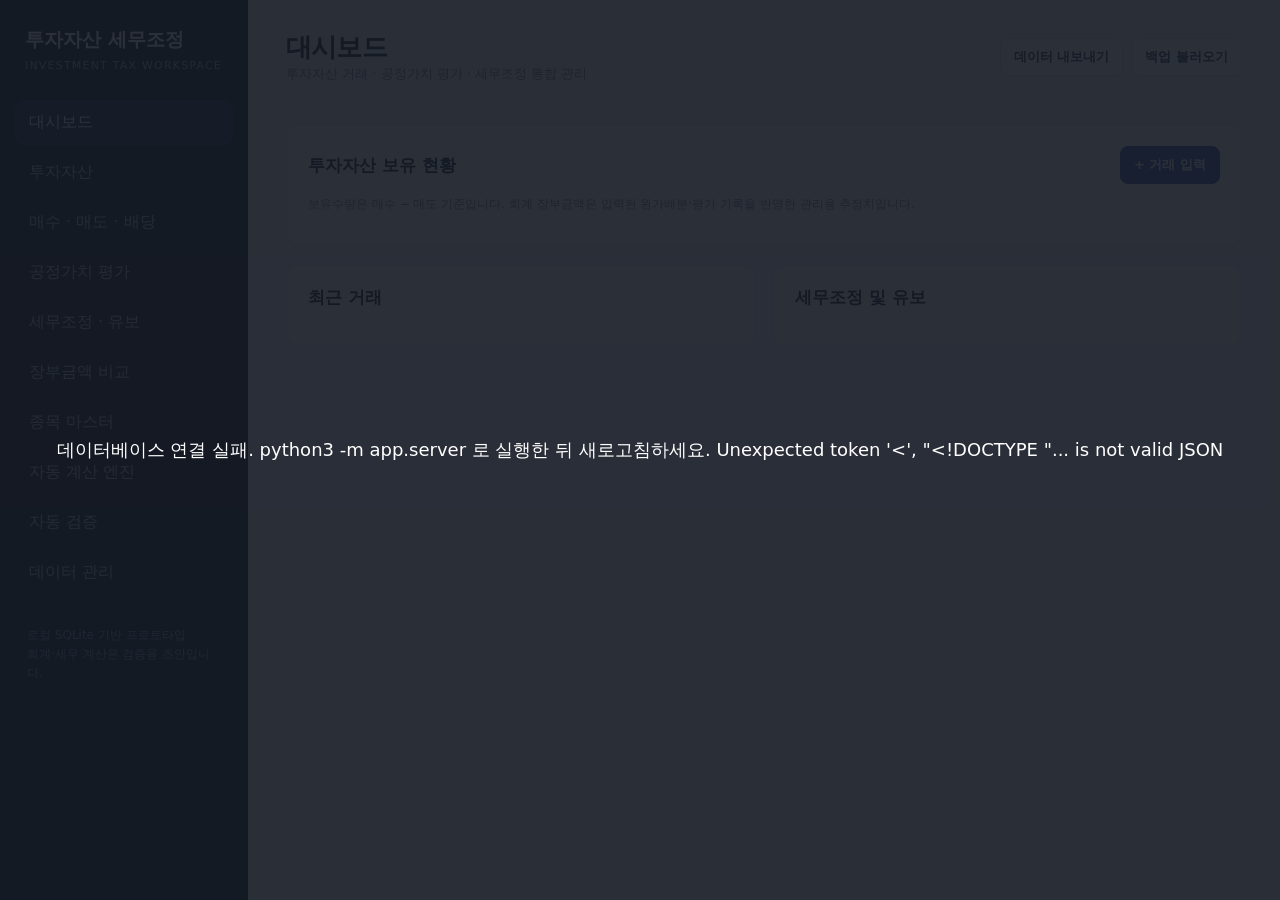
==== commit cea4e515: "Apply exact whole-won rounding with disposal residuals and preserve closed years" ====
--- a/frontend/index.html
+++ b/frontend/index.html
@@ -14,13 +14,13 @@
 <section id="engine" class="section"><div class="panel"><div class="panel-head"><h2>회계 · 법인세 자동 계산 엔진</h2><button class="btn" onclick="exportEngineCsv()">계산 원장 CSV 내보내기</button></div><div class="notice">일반 내국법인 · 국내 상장 보통주 · K-IFRS 1109 · 한국 법인세법을 대상으로 하는 <b>검증용 자동 계산</b>입니다. 거래별 회계 장부금액, 세무상 원가, 평가손익, 처분손익, 자동 세무조정과 유보를 재계산합니다.</div><div class="formgrid"><div class="field"><label>계산 기준일</label><input type="date" id="engineDate" onchange="renderEngine()"></div><div class="field"><label>원가계산 방법을 설정할 주식(종목코드)</label><select id="policyStock" onchange="showStockPolicy()"></select></div><div class="field"><label>회계상 취득원가 배분방법 (종목별)</label><select id="accountingMethod" onchange="saveStockPolicy()"><option value="TOTAL">총평균법 (기본)</option><option value="MOVING">이동평균법</option><option value="FIFO">선입선출법</option><option value="SPECIFIC">개별법 (취득 LOT 지정)</option></select></div><div class="field"><label>세법상 원가 계산방법 (법인 공통)</label><select id="engineMethod" disabled><option value="TOTAL">총평균법</option><option value="MOVING">이동평균법</option></select></div><div class="field full"><h3>법인별 세법상 평가방법 신고·변경 관리</h3><div class="notice">투자목적·매매목적 또는 FVOCI·FVTPL 분류만으로 세법상 원가계산 방법을 나누지 않습니다. 신고 사실이 불명확한 경우 계산은 검토용이며 신고 적합성을 확정하지 않습니다.</div></div><div class="field"><label>신고한 평가방법</label><select id="corpTaxMethod"><option value="TOTAL">총평균법</option><option value="MOVING">이동평균법</option></select></div><div class="field"><label>최초 신고 확인</label><select id="corpFiling"><option value="UNKNOWN">미확인</option><option value="FILED">신고 확인</option><option value="NOT_FILED">미신고 확인</option></select></div><div class="field"><label>적용 사업연도 (시작 연도)</label><input id="corpYear" type="number" min="1900" max="2200" placeholder="예: 2026" onchange="renderCorporateTaxPolicy()"></div><div class="field"><label>신고일</label><input id="corpFiledDate" type="date"></div><div class="field"><label>신고 접수번호</label><input id="corpReceipt" placeholder="접수번호"></div><div class="field"><label>평가방법 변경 여부</label><select id="corpChange"><option value="NO">변경 없음</option><option value="YES">변경신고 확인</option><option value="PENDING">변경신고 미확인 / 검토 중</option></select></div><div class="field"><label>변경 전 방법</label><select id="corpPrevious"><option value="">해당 없음 / 미확인</option><option value="TOTAL">총평균법</option><option value="MOVING">이동평균법</option></select></div><div class="field"><label>변경신고일</label><input id="corpChangeDate" type="date"></div><div class="field full"><label>증빙파일명 또는 보관 위치 (파일 자체 업로드 아님)</label><input id="corpEvidence" placeholder="예: 2026_유가증권평가방법변경신고.pdf"></div><div class="field"><label>정책 검토 상태</label><select id="corpReview"><option value="PENDING">검토 중</option><option value="CONFIRMED">증빙 검토 완료 (사용자 확인)</option></select></div><div class="field full"><button class="btn primary" type="button" onclick="saveCorporateTaxPolicy()">해당 사업연도부터 적용할 정책 저장</button><div id="corpPolicyStatus" class="notice"></div><h3>연도별 정책 이력</h3><div id="yearPolicyHistory"></div><p class="hint">적용 시작연도 이후 다음 변경연도 전까지 해당 방법을 사용합니다. 현재 엔진은 1월~12월 사업연도 가정이며, 신고기한·효력 자동 법률판정은 제공하지 않습니다.</p></div><div class="field full"><div class="notice" id="policyStatus">종목을 선택해 원가계산 정책을 확인하세요.</div></div></div><p class="hint">회계상 원가배분 방법은 종목별 시뮬레이션 정책으로 관리합니다. 세법상 방법은 법인별 신고 정책으로 관리하고 동일 종목의 원가를 종목별로 계산합니다. 투자목적·매매목적 또는 FVOCI·FVTPL이라는 이유만으로 세법상 원가계산 방법을 나누지 않습니다. 첫 거래 저장 후 정책은 잠겨 기존 거래와 향후 거래에 동일하게 유지됩니다. 초기 선택값만 총평균법입니다. 개별법은 매도 시 취득 LOT를 지정해야 합니다. 회계정책의 실제 적합성은 별도 검토가 필요합니다. 세법상은 총평균법 또는 이동평균법을 선택합니다. 총평균법을 모델 가정으로 적용하며, K-IFRS가 이를 유일한 기본방법으로 지정한 것은 아닙니다. 세법상 원가 계산방법은 별도로 선택합니다. 총평균법의 연중 매도원가는 사업연도 후속 매수를 포함하므로 연말 확정 전에는 잠정치입니다. 동일 일자의 입력 순서는 매수·매도 후 평가로 가정합니다. 배당 익금불산입은 별도 요건 확인 전까지 자동 적용하지 않습니다.</p><div id="engineSummary"></div><h3>자산별 계산 결과</h3><div id="enginePositions"></div><h3>회계·세무 원장 및 자동 조정</h3><div id="engineLedger"></div><h3>국내 수입배당금 익금불산입 시뮬레이터</h3><div class="notice">법인세법 제18조의2 기준의 조건부 계산입니다. 3개월 계속보유·배제 요건을 검토한 경우에만 계산하며, 차입금 이자 관련 차감액은 사용자가 산출하여 입력합니다. 자동 원장에 반영하지 않습니다.</div><div class="formgrid"><div class="field"><label>배당금액 (원)</label><input id="divGross" type="number" min="0" value="1000000" oninput="renderDividendCalc()"></div><div class="field"><label>피출자법인 출자비율 (%)</label><input id="divOwnership" type="number" min="0" max="100" value="5" step="any" oninput="renderDividendCalc()"></div><div class="field"><label>차입금 이자 등 법정 차감액 (원)</label><input id="divInterest" type="number" min="0" value="0" oninput="renderDividendCalc()"></div><div class="field"><label>법정 요건 검토 결과</label><select id="divEligible" onchange="renderDividendCalc()"><option value="no">미검토 · 계산 보류</option><option value="yes">3개월 보유·배제 요건 확인 완료</option><option value="exclude">적용 배제 대상</option></select></div></div><div id="divCalcResult" class="notice"></div><h3>규칙 및 미지원 범위</h3><div class="alert">지원: 매수·매도·배당, FVTPL/FVOCI 공정가치 평가, 회계 원가배분 4가지 선택 및 세법 총평균/이동평균 선택, 장부가/세무가 차이, FVTPL 평가손익 세무조정, 처분 시 세무상 손익과 회계상 손익 차이, 유보 변동 계산.<br>제한: 총평균법의 연중 잠정치 및 회계정책 검토, 손상·재분류·주식분할, 외화, 수수료·증권거래세, FVOCI 처분 시 OCI의 자본 내 대체, 이연법인세, 법인별 세법 예외, 배당 익금불산입의 3개월 보유·차입금 이자 차감·배제 요건, 신고서 생성. FVOCI 평가 관련 세무조정은 당기손익 조정과 구별하여 별도 차이로 표시합니다.</div></div></section>
 <section id="validation" class="section"><div class="panel"><h2>결산 자동 검증</h2><p class="hint">수량·평가 누락·장부금액 대사·유보 이월·신고 정책을 확인합니다. 검증 실행 결과는 SQLite에 이력으로 남습니다. 자동 검증은 법적 적합성 판단을 대신하지 않습니다.</p><div class="actions"><label>사업연도 <input id="validateYear" type="number" min="1900" max="2200" style="width:120px"></label><button class="btn primary" onclick="runValidation()">검증 실행 및 로그 저장</button><button class="btn" onclick="loadValidationHistory()">과거 검증 이력</button></div><div class="panel" style="margin:12px 0"><h3>유보 보조원장 · 사업연도 결산 확정</h3><p class="hint">유보는 승인된 검증표에서만 발생하며 승인 취소 시 역분개로 상쇄합니다. 자동 계산은 승인 없이 원장에 반영되지 않습니다. 원장 부호: 유보 + / △유보 −.</p><div class="formgrid"><p class="notice">수동 유보 입력은 비활성화되었습니다. 검증표 승인·취소에 의해서만 원장이 변동합니다.</p><button class="btn" onclick="refreshClosingUI()">유보 원장 및 이월 조회</button><div class="field"><label>결산 확정자</label><input id="closeReviewer" placeholder="검토자"></div><div class="field"><label>결산 검토 메모</label><input id="closeNote" placeholder="확정 근거"></div><div class="field full"><label><input id="closeWarn" type="checkbox"> 검증 경고 검토 후 승인 (오류는 승인 불가)</label></div><div class="field full"><button class="btn primary" onclick="closeYearUI()">해당 사업연도 결산 확정</button></div></div><div id="closingResult" class="notice">사업연도를 선택하고 유보 원장을 조회하세요.</div></div><div class="panel"><h3>세무조정 검증표 · 사람 승인</h3><p class="hint">자동 계산 결과는 초안입니다. 법령·소득처분·유보 환입은 검토자가 확인 후 승인합니다. 승인된 유보·△유보만 SQLite 유보원장에 반영됩니다. 원본 데이터 변경 시 이전 초안 승인 불가.</p><div class="actions"><button class="btn primary" onclick="generateWorkpapersUI()">검증표 자동 생성</button><button class="btn" onclick="loadWorkpapersUI()">검증표 조회</button></div><div id="workpaperList"></div><div id="workpaperDetail"></div></div><div id="validationSummary" class="notice">사업연도를 선택하고 검증을 실행하세요.</div><div id="validationResults"></div><h3>검토·처리 이력</h3><div id="validationReviews"></div><h3>검증 실행 이력</h3><div id="validationHistory"></div></div></section><section id="settings" class="section"><div class="panel"><h2>사업연도 설정</h2><p class="hint">결산월을 기준으로 사업연도 종료연도를 부여합니다. 예: 3월 결산이면 2026-04-01~2027-03-31은 2027 사업연도입니다.</p><div class="field"><label>결산월</label><select id="fiscalEndMonth"><option value="1">1월</option><option value="2">2월</option><option value="3">3월</option><option value="4">4월</option><option value="5">5월</option><option value="6">6월</option><option value="7">7월</option><option value="8">8월</option><option value="9">9월</option><option value="10">10월</option><option value="11">11월</option><option value="12">12월</option></select></div><button class="btn" onclick="saveFiscalMonth()">결산월 저장</button></div><div class="panel"><h2>데이터 및 운영 설정</h2><p class="hint">Python 로컬 서버의 SQLite 데이터베이스에 저장됩니다. 최초 실행 시 기존 브라우저 데이터가 있다면 가져올지 선택할 수 있습니다. 변경 전·후 값은 감사 로그에 기록됩니다. 서버 실행 중에 사용하세요.</p><div class="actions"><button class="btn" onclick="exportData()">전체 JSON 백업</button><button class="btn" onclick="exportCsv('trades')">거래 CSV</button><button class="btn" onclick="exportCsv('adjustments')">세무조정 CSV</button><button class="btn danger" onclick="resetData()">전체 데이터 초기화</button></div><div class="separator"></div><h3>SQLite 저장 및 감사 로그</h3><p id="dbStatus" class="hint">서버 연결 확인 중…</p><button class="btn" onclick="refreshAudit()">최근 변경 로그 보기</button><div id="auditHistory"></div><div class="separator"></div><h3>구현 상태</h3><div class="notice">작동: 종목 등록·CSV 가져오기, 자산 자동 생성, 거래·배당 기록, 보유수량 검증, 평가 기록, 세무조정 다중 행, 유보 연결·누계, 세법상 장부금액 수동 기록, 조회·백업.</div><div class="alert">추가 검증 필요: 취득원가 배분법, 평가·처분 회계 분개, FVOCI 누적 OCI 정확한 처리, 세무조정 자동 계산, 거래·평가 시점별 원장 재계산, 실제 세법 적용.</div></div></section>
 </main></div><div id="toast" class="toast"></div><script>
-const KEY='investment_tax_workspace_v1';const initial=()=>({master:[],assets:[],trades:[],valuations:[],adjustments:[],taxBasis:{},stockPolicies:{},taxPolicyYears:[],fiscalEndMonth:12,taxPolicy:{method:"TOTAL",filingStatus:"UNKNOWN",effectiveYear:"",filingDate:"",receipt:"",changeStatus:"NO",previousMethod:"",changeDate:"",evidence:""},ids:{asset:0,trade:0,valuation:0,adjustment:0}});let db;try{db=JSON.parse(localStorage.getItem(KEY))||initial()}catch{db=initial()}const pages=[['dashboard','대시보드'],['assets','투자자산'],['trades','매수 · 매도 · 배당'],['valuations','공정가치 평가'],['adjustments','세무조정 · 유보'],['reports','장부금액 비교'],['master','종목 마스터'],['engine','자동 계산 엔진'],['validation','자동 검증'],['settings','데이터 관리']];let activeTrade='BUY';const $=id=>document.getElementById(id),won=n=>n==null?'—':Number(n).toLocaleString('ko-KR',{maximumFractionDigits:2})+'원',num=n=>Number(n)||0,esc=s=>String(s??'').replace(/[&<>"']/g,c=>({'&':'&amp;','<':'&lt;','>':'&gt;','"':'&quot;',"'":'&#39;'}[c])),today=()=>new Date().toLocaleDateString('sv-SE');function persist(){renderAll();queueDbSave()}function notify(s){$('toast').textContent=s;$('toast').style.display='block';setTimeout(()=>$('toast').style.display='none',2600)}function go(id){document.querySelectorAll('.section').forEach(e=>e.classList.toggle('active',e.id===id));document.querySelectorAll('.nav').forEach(e=>e.classList.toggle('active',e.dataset.page===id));$('pageTitle').textContent=pages.find(p=>p[0]===id)[1];renderAll()}$('nav').innerHTML=pages.map(([id,n])=>`<button class="nav ${id==='dashboard'?'active':''}" data-page="${id}" onclick="go('${id}')">${esc(n)}</button>`).join('');for(const id of ['tDate','vDate','aDate'])$(id).value=today();function assetLabel(a){return `${a.stock_code} · ${a.asset_name} (${a.classification}) · #${a.id}`}function getAsset(id){return db.assets.find(a=>a.id===Number(id))}function holdings(id,date){return db.trades.filter(t=>t.assetId===Number(id)&&(!date||t.date<=date)).reduce((n,t)=>n+(t.type==='BUY'?t.qty:t.type==='SELL'?-t.qty:0),0)}function totalReserve(id){return db.adjustments.filter(a=>a.assetId===id).reduce((n,a)=>n+num(a.reserve),0)}function latestValuation(id){return db.valuations.filter(v=>v.assetId===id).sort((a,b)=>b.date.localeCompare(a.date)||b.id-a.id)[0]}function estimatedCarrying(id){let trades=db.trades.filter(t=>t.assetId===id).sort((a,b)=>a.date.localeCompare(b.date)||a.id-b.id),vals=db.valuations.filter(v=>v.assetId===id).sort((a,b)=>a.date.localeCompare(b.date)||a.id-b.id),events=[...trades.map(t=>({...t,kind:'t'})),...vals.map(v=>({...v,kind:'v'}))].sort((a,b)=>a.date.localeCompare(b.date)||((a.kind==='t'?0:1)-(b.kind==='t'?0:1))||a.id-b.id);let value=0;for(const e of events){if(e.kind==='v')value=e.fairValue;else if(e.type==='BUY')value+=e.amount;else if(e.type==='SELL')value-=num(e.cost)}return value}function table(headers,rows){return rows.length?`<div class="table-wrap"><table><thead><tr>${headers.map(h=>`<th>${h}</th>`).join('')}</tr></thead><tbody>${rows.map(row=>`<tr>${row.map(c=>`<td>${c}</td>`).join('')}</tr>`).join('')}</tbody></table></div>`:'<div class="empty">아직 등록된 데이터가 없습니다.</div>'}function renderAll(){const options=db.assets.map(a=>`<option value="${a.id}">${esc(assetLabel(a))}</option>`).join('');for(const id of ['vAsset','aAsset','bAsset']){const sel=$(id),old=sel.value;sel.innerHTML=options;if(db.assets.some(a=>String(a.id)===old))sel.value=old}renderDashboard();renderAssets();renderTrades();renderValuations();renderAdjustments();renderReports();renderMaster();updateStockHint();fillSources(false);updateValuationPreview()}
+const KEY='investment_tax_workspace_v1';const initial=()=>({master:[],assets:[],trades:[],valuations:[],adjustments:[],taxBasis:{},stockPolicies:{},taxPolicyYears:[],fiscalEndMonth:12,roundingPolicy:{profile:'KRW_WON_V1',effectiveYear:new Date().getFullYear()},taxPolicy:{method:"TOTAL",filingStatus:"UNKNOWN",effectiveYear:"",filingDate:"",receipt:"",changeStatus:"NO",previousMethod:"",changeDate:"",evidence:""},ids:{asset:0,trade:0,valuation:0,adjustment:0}});let db;try{db=JSON.parse(localStorage.getItem(KEY))||initial()}catch{db=initial()}const pages=[['dashboard','대시보드'],['assets','투자자산'],['trades','매수 · 매도 · 배당'],['valuations','공정가치 평가'],['adjustments','세무조정 · 유보'],['reports','장부금액 비교'],['master','종목 마스터'],['engine','자동 계산 엔진'],['validation','자동 검증'],['settings','데이터 관리']];let activeTrade='BUY';const $=id=>document.getElementById(id),won=n=>n==null?'—':InvestmentEngine.roundWon(n).toLocaleString('ko-KR')+'원',num=n=>Number(n)||0,esc=s=>String(s??'').replace(/[&<>"']/g,c=>({'&':'&amp;','<':'&lt;','>':'&gt;','"':'&quot;',"'":'&#39;'}[c])),today=()=>new Date().toLocaleDateString('sv-SE');function persist(){renderAll();queueDbSave()}function notify(s){$('toast').textContent=s;$('toast').style.display='block';setTimeout(()=>$('toast').style.display='none',2600)}function go(id){document.querySelectorAll('.section').forEach(e=>e.classList.toggle('active',e.id===id));document.querySelectorAll('.nav').forEach(e=>e.classList.toggle('active',e.dataset.page===id));$('pageTitle').textContent=pages.find(p=>p[0]===id)[1];renderAll()}$('nav').innerHTML=pages.map(([id,n])=>`<button class="nav ${id==='dashboard'?'active':''}" data-page="${id}" onclick="go('${id}')">${esc(n)}</button>`).join('');for(const id of ['tDate','vDate','aDate'])$(id).value=today();function assetLabel(a){return `${a.stock_code} · ${a.asset_name} (${a.classification}) · #${a.id}`}function getAsset(id){return db.assets.find(a=>a.id===Number(id))}function holdings(id,date){return db.trades.filter(t=>t.assetId===Number(id)&&(!date||t.date<=date)).reduce((n,t)=>n+(t.type==='BUY'?t.qty:t.type==='SELL'?-t.qty:0),0)}function totalReserve(id){return db.adjustments.filter(a=>a.assetId===id).reduce((n,a)=>n+num(a.reserve),0)}function latestValuation(id){return db.valuations.filter(v=>v.assetId===id).sort((a,b)=>b.date.localeCompare(a.date)||b.id-a.id)[0]}function estimatedCarrying(id){let trades=db.trades.filter(t=>t.assetId===id).sort((a,b)=>a.date.localeCompare(b.date)||a.id-b.id),vals=db.valuations.filter(v=>v.assetId===id).sort((a,b)=>a.date.localeCompare(b.date)||a.id-b.id),events=[...trades.map(t=>({...t,kind:'t'})),...vals.map(v=>({...v,kind:'v'}))].sort((a,b)=>a.date.localeCompare(b.date)||((a.kind==='t'?0:1)-(b.kind==='t'?0:1))||a.id-b.id);let value=0;for(const e of events){if(e.kind==='v')value=e.fairValue;else if(e.type==='BUY')value+=e.amount;else if(e.type==='SELL')value-=num(e.cost)}return value}function table(headers,rows){return rows.length?`<div class="table-wrap"><table><thead><tr>${headers.map(h=>`<th>${h}</th>`).join('')}</tr></thead><tbody>${rows.map(row=>`<tr>${row.map(c=>`<td>${c}</td>`).join('')}</tr>`).join('')}</tbody></table></div>`:'<div class="empty">아직 등록된 데이터가 없습니다.</div>'}function renderAll(){const options=db.assets.map(a=>`<option value="${a.id}">${esc(assetLabel(a))}</option>`).join('');for(const id of ['vAsset','aAsset','bAsset']){const sel=$(id),old=sel.value;sel.innerHTML=options;if(db.assets.some(a=>String(a.id)===old))sel.value=old}renderDashboard();renderAssets();renderTrades();renderValuations();renderAdjustments();renderReports();renderMaster();updateStockHint();fillSources(false);updateValuationPreview()}
 function renderDashboard(){const held=db.assets.filter(a=>holdings(a.id)>0);const reserves=db.adjustments.reduce((n,a)=>n+num(a.reserve),0);$('metrics').innerHTML=[['등록 투자자산',db.assets.length,'회계 분류별 관리'],['현재 보유 자산',held.length,'잔여수량 기준'],['누적 거래',db.trades.length,'매수 · 매도 · 배당'],['유보 증감 순액',won(reserves),'입력된 유보 변동 합계']].map(([k,v,s])=>`<div class="card metric"><div class="k">${k}</div><div class="v">${v}</div><div class="sub">${s}</div></div>`).join('');$('dashboardHoldings').innerHTML=table(['종목코드','종목명','분류','보유수량','회계 장부금액(추정)','유보 잔액'],held.map(a=>[esc(a.stock_code),esc(a.asset_name),`<span class="tag ${a.classification==='FVOCI'?'oci':''}">${a.classification}</span>`,won(holdings(a.id)).replace('원','주'),won(estimatedCarrying(a.id)),won(totalReserve(a.id))]));$('recentTrades').innerHTML=table(['일자','자산','구분','금액'],db.trades.slice(-5).reverse().map(t=>[esc(t.date),esc(getAsset(t.assetId)?.asset_name),esc(t.type),won(t.amount)]));$('recentAdjustments').innerHTML=table(['일자','유형','조정금액','유보 증감'],db.adjustments.slice(-5).reverse().map(a=>[esc(a.date),esc(a.type),won(a.amount),won(a.reserve)]))}function renderAssets(){$('assetsTable').innerHTML=table(['자산 ID','종목코드','종목명','시장','회계 분류','보유수량','유보 잔액'],db.assets.map(a=>[String(a.id).padStart(5,'0'),esc(a.stock_code),esc(a.asset_name),esc(a.market),`<span class="tag ${a.classification==='FVOCI'?'oci':''}">${a.classification}</span>`,String(holdings(a.id))+'주',won(totalReserve(a.id))]))}
 function tradeType(type){activeTrade=type;document.querySelectorAll('[data-trade]').forEach(b=>b.classList.toggle('active',b.dataset.trade===type));$('classField').style.display=type==='BUY'?'flex':'none';$('assetField').style.display=type==='BUY'?'none':'flex';$('qtyField').style.display=type==='DIVIDEND'?'none':'flex';$('priceField').style.display=type==='DIVIDEND'?'none':'flex';$('amountField').style.display=type==='DIVIDEND'?'flex':'none';$('costField').style.display=type==='SELL'?'flex':'none';$('tradeHelp').textContent=type==='BUY'?'동일 종목·동일 회계 분류는 기존 투자자산에 연결합니다.':type==='SELL'?'보유수량 초과 매도는 차단됩니다. 매도분 취득원가를 직접 입력해야 합니다.':'배당은 해당 투자자산에 연결되며 수량과 주당가격은 입력하지 않습니다.';updateStockHint()}function updateStockHint(){const code=$('tStock').value.trim();const m=db.master.find(x=>x.code===code);$('stockHint').textContent=m?`${m.name} · ${m.market}`:'종목 마스터에 등록된 코드를 입력하세요.';const assets=db.assets.filter(a=>a.stock_code===code);const old=$('tAsset').value;$('tAsset').innerHTML=assets.map(a=>`<option value="${a.id}">${esc(a.classification)} · #${a.id} · 잔여 ${holdings(a.id)}주</option>`).join('');if(assets.some(a=>String(a.id)===old))$('tAsset').value=old;$('tradeAssetPreview').innerHTML=assets.length?table(['분류','자산 ID','보유수량'],assets.map(a=>[a.classification,a.id,holdings(a.id)+'주'])):'보유 자산이 없습니다.'}function saveTrade(e){e.preventDefault();const date=$('tDate').value,code=$('tStock').value.trim(),m=db.master.find(x=>x.code===code);if(!m)return notify('종목 마스터에 없는 코드입니다.');let a;if(activeTrade==='BUY'){const classification=$('tClass').value;a=db.assets.find(x=>x.stock_code===code&&x.classification===classification)}else{a=getAsset($('tAsset').value);if(!a||a.stock_code!==code)return notify('처리할 보유 자산을 선택하세요.')}const qty=activeTrade==='DIVIDEND'?null:Number($('tQty').value),price=activeTrade==='DIVIDEND'?null:Number($('tPrice').value),amount=activeTrade==='DIVIDEND'?Number($('tAmount').value):qty*price,cost=activeTrade==='SELL'?Number($('tCost').value):null;if(activeTrade!=='DIVIDEND'&&(!Number.isInteger(qty)||qty<=0||!Number.isFinite(price)||price<0))return notify('수량과 단가를 확인하세요.');if(!Number.isFinite(amount)||amount<0)return notify('거래금액을 확인하세요.');if(activeTrade==='SELL'&&(!Number.isFinite(cost)||cost<0||$('tCost').value===''))return notify('매도분 취득원가를 입력하세요.');if(activeTrade==='SELL'&&qty>holdings(a.id,date))return notify('거래일 기준 보유수량보다 많이 매도할 수 없습니다.');if(activeTrade==='DIVIDEND'&&holdings(a.id,date)<=0)return notify('배당 대상일에 보유수량이 없습니다.');if(!a){a={id:++db.ids.asset,stock_code:code,asset_name:m.name,market:m.market,classification:$('tClass').value};db.assets.push(a)}db.trades.push({id:++db.ids.trade,assetId:a.id,date,type:activeTrade,qty,price,amount,cost,note:$('tNote').value.trim()});persist();$('tQty').value='';$('tPrice').value='';$('tAmount').value='';$('tCost').value='';$('tNote').value='';notify('거래를 저장했습니다.')}function renderTrades(){$('tradeHistory').innerHTML=table(['거래 ID','일자','자산','유형','수량','주당가','금액','매도 원가'],db.trades.slice().reverse().slice(0,15).map(t=>[String(t.id).padStart(5,'0'),esc(t.date),esc(getAsset(t.assetId)?.asset_name),esc(t.type),t.qty??'—',won(t.price),won(t.amount),won(t.cost)]))}
 function updateValuationPreview(){const a=getAsset($('vAsset').value);if(!a){$('valuationPreview').textContent='평가할 자산을 먼저 등록하세요.';return}const qty=holdings(a.id,$('vDate').value),fair=qty*num($('vPrice').value),gain=fair-num($('vBefore').value);$('valuationPreview').innerHTML=`보유수량: <b>${qty}주</b><br>평가금액: <b>${won(fair)}</b><br>평가손익: <b>${won(gain)}</b><br>분류: <b>${a.classification}</b>`}['vAsset','vDate','vPrice','vBefore'].forEach(id=>$(id).addEventListener('input',updateValuationPreview));function saveValuation(e){e.preventDefault();const a=getAsset($('vAsset').value),date=$('vDate').value;if(!a)return notify('투자자산을 선택하세요.');const qty=holdings(a.id,date);if(qty<=0)return notify('평가일에 보유수량이 없습니다.');const price=Number($('vPrice').value),before=Number($('vBefore').value),fairValue=qty*price;db.valuations.push({id:++db.ids.valuation,assetId:a.id,date,qty,price,before,fairValue,gain:fairValue-before,note:$('vNote').value.trim()});persist();notify('공정가치 평가를 기록했습니다.')}function renderValuations(){$('valuationHistory').innerHTML=table(['평가 ID','일자','자산','분류','수량','주당 공정가치','평가금액','평가손익'],db.valuations.slice().reverse().map(v=>{const a=getAsset(v.assetId);return[v.id,esc(v.date),esc(a?.asset_name),esc(a?.classification),v.qty,won(v.price),won(v.fairValue),won(v.gain)]}))}
 function fillSources(preserve=true){const aId=Number($('aAsset').value),type=$('aSourceType').value,old=preserve?$('aSource').value:'';let items=type==='TRADE'?db.trades.filter(t=>t.assetId===aId).map(t=>({id:t.id,label:`거래 #${t.id} · ${t.date} · ${t.type}`})):type==='VALUATION'?db.valuations.filter(v=>v.assetId===aId).map(v=>({id:v.id,label:`평가 #${v.id} · ${v.date}`})):[];$('aSource').innerHTML='<option value="">선택 안 함</option>'+items.map(x=>`<option value="${x.id}">${esc(x.label)}</option>`).join('');if(items.some(x=>String(x.id)===old))$('aSource').value=old;const oldParent=$('aParent').value;$('aParent').innerHTML='<option value="">연결 안 함</option>'+db.adjustments.filter(x=>x.assetId===aId).map(x=>`<option value="${x.id}">조정 #${x.id} · ${esc(x.type)} · ${won(x.reserve)}</option>`).join('');if(db.adjustments.some(x=>String(x.id)===oldParent))$('aParent').value=oldParent} $('aAsset').addEventListener('change',()=>fillSources());function saveAdjustment(e){e.preventDefault();const a=getAsset($('aAsset').value);if(!a)return notify('자산을 선택하세요.');const amount=Number($('aAmount').value),reserve=Number($('aReserve').value),parent=$('aParent').value?Number($('aParent').value):null,sourceType=$('aSourceType').value,sourceId=$('aSource').value?Number($('aSource').value):null;if(!(amount>0)||!Number.isFinite(reserve))return notify('조정금액을 확인하세요.');if(parent&&!db.adjustments.some(x=>x.id===parent&&x.assetId===a.id))return notify('연결할 기존 조정이 없습니다.');const linked=db.adjustments.filter(x=>x.assetId===a.id&&x.parentId===parent);const sequence=$('aSequence').value?Number($('aSequence').value):linked.length+1;db.adjustments.push({id:++db.ids.adjustment,assetId:a.id,date:$('aDate').value,sourceType,sourceId,type:$('aType').value,direction:$('aDirection').value,amount,reserve,parentId:parent,sequence,note:$('aNote').value.trim()});persist();$('aAmount').value='';$('aReserve').value='0';$('aNote').value='';notify('세무조정을 저장했습니다.')}function renderAdjustments(){$('reservePreview').innerHTML=table(['투자자산','유보 증감 순액'],db.assets.filter(a=>db.adjustments.some(x=>x.assetId===a.id)).map(a=>[esc(assetLabel(a)),won(totalReserve(a.id))]));$('adjustmentHistory').innerHTML=table(['조정 ID','일자','투자자산','유형','세무 구분','조정금액','유보 증감','연결 조정','순서'],db.adjustments.slice().reverse().map(a=>[a.id,esc(a.date),esc(getAsset(a.assetId)?.asset_name),esc(a.type),esc(a.direction),won(a.amount),won(a.reserve),a.parentId?'#'+a.parentId:'—',a.sequence]))}
 function saveTaxBasis(e){e.preventDefault();const id=Number($('bAsset').value);if(!getAsset(id))return notify('자산을 선택하세요.');db.taxBasis[id]={amount:Number($('bAmount').value),note:$('bNote').value.trim(),updated:today()};persist();notify('세법상 장부금액을 저장했습니다.')}function renderReports(){$('reportTable').innerHTML=table(['자산 ID','종목','분류','수량','회계 장부금액(추정)','세법상 장부금액(입력)','차이','유보 잔액','FVOCI 평가손익 누계(참고)'],db.assets.map(a=>{const book=estimatedCarrying(a.id),basis=db.taxBasis[a.id]?.amount,oci=db.valuations.filter(v=>v.assetId===a.id).reduce((n,v)=>n+v.gain,0);return[a.id,esc(a.asset_name),esc(a.classification),holdings(a.id)+'주',won(book),won(basis),basis==null?'미입력':won(book-basis),won(totalReserve(a.id)),a.classification==='FVOCI'?won(oci):'—']}))}function saveMaster(e){e.preventDefault();const code=$('mCode').value.trim(),name=$('mName').value.trim(),market=$('mMarket').value;if(!code||!name)return notify('종목코드와 종목명을 입력하세요.');const old=db.master.find(x=>x.code===code);if(old){old.name=name;old.market=market}else db.master.push({code,name,market});persist();$('mCode').value='';$('mName').value='';notify('종목 마스터를 저장했습니다.')}function parseCsv(s){s=s.replace(/^\uFEFF/,'');const rows=[];let row=[],cell='',quoted=false;for(let i=0;i<s.length;i++){const c=s[i];if(c==='"'){if(quoted&&s[i+1]==='"'){cell+='"';i++}else quoted=!quoted}else if(c===','&&!quoted){row.push(cell);cell=''}else if((c==='\n'||c==='\r')&&!quoted){if(c==='\r'&&s[i+1]==='\n')i++;row.push(cell);if(row.some(x=>x.trim()))rows.push(row);row=[];cell=''}else cell+=c}row.push(cell);if(row.some(x=>x.trim()))rows.push(row);return rows}async function importCsv(e){const file=e.target.files[0];if(!file)return;try{const rows=parseCsv(await file.text()),head=rows.shift().map(x=>x.trim().toLowerCase());const cols=['stock_code','asset_name','market_type'].map(k=>head.indexOf(k));if(cols.includes(-1))throw Error('필수 컬럼이 없습니다: stock_code, asset_name, market_type');let count=0;for(const r of rows){const[code,name,market]=cols.map(i=>(r[i]||'').trim());if(!code||!name)continue;const old=db.master.find(x=>x.code===code);if(old){old.name=name;old.market=market}else db.master.push({code,name,market});count++}persist();notify(`${count}개 종목을 반영했습니다.`)}catch(err){notify('CSV 오류: '+err.message)}e.target.value=''}function renderMaster(){const q=$('masterSearch').value.trim().toLowerCase();const data=db.master.filter(x=>x.code.toLowerCase().includes(q)||x.name.toLowerCase().includes(q));$('masterTable').innerHTML=`<p class="hint">총 ${db.master.length}개 종목 · 검색 결과 ${data.length}개</p>`+table(['종목코드','종목명','시장구분'],data.slice(0,300).map(m=>[esc(m.code),esc(m.name),esc(m.market)]))+(data.length>300?'<p class="hint">최초 300개만 표시합니다. 검색어로 좁혀주세요.</p>':'')}
-function download(name,text,mime){const blob=new Blob([text],{type:mime}),url=URL.createObjectURL(blob),a=document.createElement('a');a.href=url;a.download=name;a.click();URL.revokeObjectURL(url)}function exportData(){download('investment-tax-backup.json',JSON.stringify(db,null,2),'application/json')}async function importData(e){const f=e.target.files[0];if(!f)return;try{const d=JSON.parse(await f.text());for(const k of ['master','assets','trades','valuations','adjustments'])if(!Array.isArray(d[k]))throw Error('올바른 백업 파일이 아닙니다.');if(!confirm('현재 데이터를 백업 파일로 교체할까요?'))return;db={...initial(),...d};db.stockPolicies??={};db.taxPolicy??=initial().taxPolicy;db.taxPolicyYears??=[];persist();notify('백업을 복원했습니다.')}catch(err){notify('불러오기 실패: '+err.message)}e.target.value=''}function exportCsv(which){let arr=which==='trades'?db.trades:which==='adjustments'?db.adjustments:db.assets.map(a=>({asset_id:a.id,stock_code:a.stock_code,classification:a.classification,quantity:holdings(a.id),estimated_book:estimatedCarrying(a.id),tax_basis:db.taxBasis[a.id]?.amount??'',reserve:totalReserve(a.id)}));if(!arr.length)return notify('내보낼 데이터가 없습니다.');const keys=[...new Set(arr.flatMap(x=>Object.keys(x)))];const csv=[keys.join(','),...arr.map(x=>keys.map(k=>'"'+String(x[k]??'').replaceAll('"','""')+'"').join(','))].join('\r\n');download(which+'.csv','\uFEFF'+csv,'text/csv;charset=utf-8')}function resetData(){if(!confirm('모든 로컬 데이터를 삭제할까요? 되돌릴 수 없습니다.'))return;db=initial();persist();notify('데이터를 초기화했습니다.')}tradeType('BUY');renderAll();
+function download(name,text,mime){const blob=new Blob([text],{type:mime}),url=URL.createObjectURL(blob),a=document.createElement('a');a.href=url;a.download=name;a.click();URL.revokeObjectURL(url)}function exportData(){download('investment-tax-backup.json',JSON.stringify(db,null,2),'application/json')}async function importData(e){const f=e.target.files[0];if(!f)return;try{const d=JSON.parse(await f.text());for(const k of ['master','assets','trades','valuations','adjustments'])if(!Array.isArray(d[k]))throw Error('올바른 백업 파일이 아닙니다.');if(!confirm('현재 데이터를 백업 파일로 교체할까요?'))return;db={...initial(),...d};if(!Object.hasOwn(d,'roundingPolicy'))delete db.roundingPolicy;db.stockPolicies??={};db.taxPolicy??=initial().taxPolicy;db.taxPolicyYears??=[];persist();notify('백업을 복원했습니다.')}catch(err){notify('불러오기 실패: '+err.message)}e.target.value=''}function exportCsv(which){let arr=which==='trades'?db.trades:which==='adjustments'?db.adjustments:db.assets.map(a=>({asset_id:a.id,stock_code:a.stock_code,classification:a.classification,quantity:holdings(a.id),estimated_book:estimatedCarrying(a.id),tax_basis:db.taxBasis[a.id]?.amount??'',reserve:totalReserve(a.id)}));if(!arr.length)return notify('내보낼 데이터가 없습니다.');const keys=[...new Set(arr.flatMap(x=>Object.keys(x)))];const csv=[keys.join(','),...arr.map(x=>keys.map(k=>'"'+String(x[k]??'').replaceAll('"','""')+'"').join(','))].join('\r\n');download(which+'.csv','\uFEFF'+csv,'text/csv;charset=utf-8')}function resetData(){if(!confirm('모든 로컬 데이터를 삭제할까요? 되돌릴 수 없습니다.'))return;db=initial();persist();notify('데이터를 초기화했습니다.')}tradeType('BUY');
 let dbRevision=0, dbSaveQueue=Promise.resolve(), dbReady=false, dbSaveFailed=false;
 const dbCover=document.createElement('div');
 dbCover.id='dbCover';
@@ -28,6 +28,7 @@
 dbCover.textContent='SQLite 데이터베이스 연결 중…';
 document.body.appendChild(dbCover);
 function dbStatus(message){const el=$('dbStatus');if(el)el.textContent=message;}
+let dbStorageLabel='SQLite';
 async function dbRequest(path, options){
  const r=await fetch(path,options);const d=await r.json();
  if(!r.ok)throw Error(d.error||'서버 요청 실패');
@@ -38,7 +39,7 @@
  const snapshot=JSON.parse(JSON.stringify(db));
  dbSaveQueue=dbSaveQueue.then(async()=>{
   const result=await dbRequest('/api/state',{method:'POST',headers:{'Content-Type':'application/json'},body:JSON.stringify({state:snapshot,expected_revision:dbRevision})});
-  dbRevision=result.revision;dbSaveFailed=false;dbStatus('SQLite 저장 완료 · 버전 '+dbRevision);
+  dbRevision=result.revision;dbSaveFailed=false;dbStatus(dbStorageLabel+' 저장 완료 · 버전 '+dbRevision);
  }).catch(err=>{
   dbSaveFailed=true;dbStatus('저장 실패: '+err.message);
   notify('SQLite 저장 실패. 페이지를 닫지 말고 데이터를 JSON으로 백업하세요.');
@@ -50,19 +51,20 @@
  try{
   const result=await dbRequest('/api/state');
   dbRevision=result.revision;
+  dbStorageLabel=result.backend==='normalized'?'SQLite(종목·거래·평가 분리)':'SQLite · 기존 저장 방식';
   if(result.state){
-   db={...initial(),...result.state};
+   db={...initial(),...result.state};if(!Object.hasOwn(result.state,'roundingPolicy'))delete db.roundingPolicy;
   }else{
    const old=localStorage.getItem(KEY);
    if(old && confirm('기존 브라우저 데이터를 SQLite로 가져올까요? 취소하면 빈 데이터베이스로 시작합니다.')){
     const imported=JSON.parse(old);
     for(const k of ['master','assets','trades','valuations','adjustments'])if(!Array.isArray(imported[k]))throw Error('기존 데이터 형식 오류: '+k);
-    db={...initial(),...imported};
+    db={...initial(),...imported};if(!Object.hasOwn(imported,'roundingPolicy'))delete db.roundingPolicy;
    }else db=initial();
   }
-  dbReady=true;renderAll();
+  dbReady=true;renderAll();if(typeof syncTaxRuleScopeUI==='function')syncTaxRuleScopeUI();
   if(!result.state)queueDbSave();
-  dbStatus('SQLite 연결됨 · 버전 '+dbRevision);if($('validateYear'))$('validateYear').value=fiscalYear(today());
+  dbStatus(dbStorageLabel+' 연결됨 · 버전 '+dbRevision);if($('validateYear'))$('validateYear').value=fiscalYear(today());
   dbCover.remove();
  }catch(err){
   dbStatus('SQLite 연결 실패: '+err.message);
@@ -95,7 +97,7 @@
   const result=calculation(end);
   const priorYear=year-1;
   // The previous closing position is a comparison reference, not a separately approved opening ledger.
-  const positions=result.positions.map(p=>({assetId:p.asset.id,qty:p.qty,book:p.book,tax:p.tax,reserve:p.reserve}));
+  const positions=result.positions.map(p=>({assetId:p.asset.id,qty:p.qty,book:p.book,tax:p.tax,reserve:p.reserve,oci:p.oci,activeOCI:p.activeOCI,retainedDisposalOCI:p.retainedDisposalOCI}));
   const out=await dbRequest('/api/validate',{method:'POST',headers:{'Content-Type':'application/json'},body:JSON.stringify({year,expected_revision:dbRevision,calculated:{positions}})});
   lastValidationRun=out.run_id;
   const sums=out.summary;
@@ -127,12 +129,11 @@
  }catch(err){notify('검증 이력 조회 실패: '+err.message)}
 }
 
-initDatabase();
+if(document.readyState==='loading')document.addEventListener('DOMContentLoaded',initDatabase);else initDatabase();
 
 </script><script src="/js/calculation.js"></script><script>
 /* K-IFRS / Korean corporation-tax illustrative calculation engine, 2026 baseline. */
 const originalSaveTrade=saveTrade,originalSaveValuation=saveValuation,originalRenderAll=renderAll;
-const roundW=n=>Math.round((n+Number.EPSILON)*100)/100;
 const BOOK_METHODS=['TOTAL','MOVING','FIFO','SPECIFIC'];
 const TAX_METHODS=['TOTAL','MOVING'];
 function stockPolicy(code){
@@ -203,18 +204,55 @@
 function fiscalEndDate(year){return InvestmentEngine.fiscalEndDate(year,db.fiscalEndMonth||12)}
 function calculation(asOf='9999-12-31'){return InvestmentEngine.calculate(db,asOf)}
 function renderFvociPolicy(){
- if(!$('fvociPolicyPanel'))$('settings').insertAdjacentHTML('beforeend',`<div class="panel" id="fvociPolicyPanel"><h2>FVOCI 누적 OCI 처분 정책</h2><p class="hint">처분일까지의 공정가치 변동은 OCI에 인식합니다. 여기서는 처분한 주식의 누적 OCI를 자본 내에서 대체할지 선택합니다. 정책 변경은 과거 계산에도 적용됩니다.</p><div class="formgrid"><div class="field"><label>누적 OCI 처리</label><select id="fvociDisposal"><option value="TRANSFER">이익잉여금으로 대체</option><option value="RETAIN">OCI에 유지</option></select></div><div class="field"><label>정책 확인자</label><input id="fvociReviewer"></div><div class="field full"><label>선택·변경 사유</label><input id="fvociReason"></div></div><button class="btn" onclick="saveFvociPolicy()">정책 저장</button><p id="fvociPolicyStatus" class="hint"></p><div id="fvociPolicyHistory"></div></div>`);
+ if(!$('fvociPolicyPanel'))$('settings').insertAdjacentHTML('beforeend',`<div class="panel" id="fvociPolicyPanel"><h2>FVOCI 누적 OCI 처분 정책 · 사업연도별 관리</h2><p class="hint">선택한 시작 사업연도부터 다음 정책 전까지의 처분에 적용합니다. 과거 확정 결산은 변경하지 않습니다. 예전에 처분하고 OCI에 유지한 금액을 새 정책으로 자동 대체하지 않습니다. 법적·회계상 정책 변경의 적정성은 별도 검토가 필요합니다.</p><div class="formgrid"><div class="field"><label>적용 시작 사업연도 (종료연도 기준)</label><input id="fvociEffectiveYear" type="number" min="1900" max="2200" onchange="loadFvociPolicyYear()"></div><div class="field"><label>누적 OCI 처리</label><select id="fvociDisposal"><option value="TRANSFER">이익잉여금으로 대체</option><option value="RETAIN">OCI에 유지</option></select></div><div class="field"><label>정책 확인자</label><input id="fvociReviewer"></div><div class="field full"><label>선택·변경 사유 및 적용 근거</label><input id="fvociReason"></div></div><button class="btn" onclick="saveFvociPolicy()">사업연도별 정책 저장</button><p id="fvociPolicyStatus" class="hint"></p><div id="fvociPolicyYears"></div><h4>정책 변경 이력</h4><div id="fvociPolicyHistory"></div></div>`);
+ if(!$('fvociEffectiveYear').value){$('fvociEffectiveYear').value=Number(fiscalYear(today()));loadFvociPolicyYear();}
  const p=db.fvociPolicy||{};
- $('fvociDisposal').value=p.disposal||'TRANSFER';$('fvociReviewer').value=p.reviewer||'';$('fvociReason').value=p.reason||'';
- $('fvociPolicyStatus').textContent=p.disposal?'저장된 회사 정책을 적용합니다.':'정책 미확인: 기존 데이터 호환을 위해 이익잉여금 대체를 기본 적용 중입니다. 회사 정책을 확인하고 저장하세요.';
- $('fvociPolicyHistory').innerHTML=table(['저장일시','정책','확인자','사유'],(p.history||[]).map(x=>[esc(x.at),x.disposal==='TRANSFER'?'이익잉여금 대체':'OCI 유지',esc(x.reviewer),esc(x.reason)]));
-}
-function saveFvociPolicy(){
+ const rows=[...(db.fvociPolicyYears||[])].sort((a,b)=>a.effectiveYear-b.effectiveYear);
+ $('fvociPolicyStatus').textContent=`연도별 정책 이전 기간은 기존 공통 정책 ${p.disposal==='RETAIN'?'OCI 유지':'이익잉여금 대체'}를 유지합니다.${p.disposal?'':' 기존 공통 정책은 미확인 기본값입니다.'} 공통 정책 값과 과거 이력은 덮어쓰지 않습니다.`;
+ $('fvociPolicyYears').innerHTML=table(['적용 시작 사업연도','정책','확인자','사유','선택'],rows.map(x=>[x.effectiveYear,x.disposal==='TRANSFER'?'이익잉여금 대체':'OCI 유지',esc(x.reviewer),esc(x.reason),`<button class="btn" onclick="loadFvociPolicyYear(${x.effectiveYear})">불러오기</button>`]));
+ const history=[...(p.history||[]).map(x=>({...x,period:'기존 공통 정책'})),...rows.flatMap(x=>(x.history||[x]).map(h=>({...h,period:x.effectiveYear+' 사업연도부터'})))];
+ $('fvociPolicyHistory').innerHTML=table(['저장일시','적용 기간','정책','확인자','사유'],history.map(x=>[esc(x.at),esc(x.period),x.disposal==='TRANSFER'?'이익잉여금 대체':'OCI 유지',esc(x.reviewer),esc(x.reason)]));
+}
+function loadFvociPolicyYear(year){
+ if(year!==undefined)$('fvociEffectiveYear').value=year;
+ const selected=Number($('fvociEffectiveYear').value);
+ const entry=(db.fvociPolicyYears||[]).find(x=>x.effectiveYear===selected);
+ $('fvociDisposal').value=InvestmentEngine.fvociPolicyForYear(db,selected);
+ $('fvociReviewer').value=entry?.reviewer||'';$('fvociReason').value=entry?.reason||'';
+}
+async function saveFvociPolicy(){
+ if(!dbReady)return notify('먼저 SQLite 연결 상태를 확인하세요.');
+ await dbSaveQueue;if(!dbReady||dbSaveFailed)return notify('이전 저장 실패를 해결한 뒤 정책을 저장하세요.');
+ const effectiveYear=Number($('fvociEffectiveYear').value);
+ if(!Number.isInteger(effectiveYear)||effectiveYear<1900||effectiveYear>2200)return notify('적용 시작 사업연도를 확인하세요.');
  const reviewer=$('fvociReviewer').value.trim(),reason=$('fvociReason').value.trim();
  if(!reviewer||!reason)return notify('정책 확인자와 선택·변경 사유를 입력하세요.');
- if(db.trades.length&&!confirm('이 정책은 기존 거래의 계산에도 적용됩니다. 변경할까요?'))return;
- const entry={disposal:$('fvociDisposal').value,reviewer,reason,at:new Date().toISOString()};
- db.fvociPolicy={...entry,history:[...(db.fvociPolicy?.history||[]),entry]};persist();notify('FVOCI 정책 저장');
+ if(!confirm(`${effectiveYear} 사업연도부터의 처분 정책을 저장할까요? 미확정 검증표는 재생성이 필요할 수 있으며 확정 결산에 영향을 주는 변경은 서버에서 차단됩니다.`))return;
+ const previous=db.fvociPolicyYears,rows=previous||[],old=rows.find(x=>x.effectiveYear===effectiveYear);
+ const entry={effectiveYear,disposal:$('fvociDisposal').value,reviewer,reason,at:new Date().toISOString()};
+ db.fvociPolicyYears=[...rows.filter(x=>x.effectiveYear!==effectiveYear),{...entry,history:[...(old?.history|| (old?[old]:[])),entry]}].sort((a,b)=>a.effectiveYear-b.effectiveYear);
+ try{queueDbSave();await dbSaveQueue;if(dbSaveFailed)throw Error('SQLite에 정책이 저장되지 않았습니다.');renderAll();notify('FVOCI 사업연도별 정책 저장 완료');}
+ catch(e){if(previous===undefined)delete db.fvociPolicyYears;else db.fvociPolicyYears=previous;renderFvociPolicy();notify('정책 저장 실패: '+e.message);}
+}
+function renderRoundingPolicy(){
+ if(!$('roundingPolicyPanel'))$('settings').insertAdjacentHTML('beforeend',`<div class="panel" id="roundingPolicyPanel"><h2>금액 정밀도 · 원 단위 반올림</h2><p class="hint">평균단가는 반올림하지 않고 정확하게 계산합니다. 거래·평가 총액과 처분원가는 원 단위로 반올림하고 마지막 처분에 남은 확정 원가를 반영합니다. 화면은 원 단위로 표시합니다. 기존 확정 결산은 보존합니다.</p><p id="roundingPolicyStatus" class="notice"></p><label>적용 시작 사업연도 <input id="roundingEffectiveYear" type="number" min="1900" max="2200" style="width:120px"></label><button class="btn" onclick="saveRoundingPolicy()">원 단위 기준 적용</button><p class="hint">적용 전 기간은 기존 0.01원 계산을 유지합니다. 전기 소수 잔액이 있으면 별도 전환 대사가 필요합니다. 정책 변경 후 미확정 검증·승인은 다시 검토해야 합니다.</p></div>`);
+ $('roundingEffectiveYear').value=db.roundingPolicy?.effectiveYear||Number(fiscalYear(today()));
+ $('roundingPolicyStatus').textContent=db.roundingPolicy?db.roundingPolicy.effectiveYear+' 사업연도부터 원 단위 반올림 · 평균단가 정밀도 유지':'기존 자료: 0.01원 계산 유지 · 화면은 원 단위 표시';
+}
+async function saveRoundingPolicy(){
+ if(!dbReady)return notify('SQLite 연결 상태를 확인하세요.');
+ await dbSaveQueue;if(!dbReady||dbSaveFailed)return notify('이전 저장 실패를 먼저 해결하세요.');
+ const effectiveYear=Number($('roundingEffectiveYear').value);
+ if(!Number.isInteger(effectiveYear)||effectiveYear<1900||effectiveYear>2200)return notify('적용 시작 사업연도를 확인하세요.');
+ const previous=db.roundingPolicy,next={profile:'KRW_WON_V1',effectiveYear};
+ if(!confirm(effectiveYear+' 사업연도부터 원 단위 기준을 적용할까요? 기존 미확정 검증표는 재생성·재검토가 필요하며 확정 결산에 영향을 주는 변경은 차단됩니다.'))return;
+ try{
+  const result=InvestmentEngine.calculate({...db,roundingPolicy:next},InvestmentEngine.fiscalEndDate(effectiveYear,db.fiscalEndMonth||12));
+  if(result.ledger.some(r=>r.error))throw Error(result.ledger.find(r=>r.error).desc);
+  db.roundingPolicy=next;queueDbSave();await dbSaveQueue;
+  if(dbSaveFailed)throw Error('정책이 서버에 저장되지 않았습니다.');
+  renderAll();notify('원 단위 반올림 기준 저장 완료');
+ }catch(e){if(previous===undefined)delete db.roundingPolicy;else db.roundingPolicy=previous;renderRoundingPolicy();notify('반올림 정책 저장 실패: '+e.message);}
 }
 function saveFiscalMonth(){const m=Number($('fiscalEndMonth').value);if(!Number.isInteger(m)||m<1||m>12)return notify('결산월 오류');if(db.trades.length&&!confirm('결산월 변경은 모든 과거 원가계산과 사업연도 정책 적용에 영향을 줍니다. 계속할까요?'))return;db.fiscalEndMonth=m;persist();renderEngine();notify('결산월 저장 · 모든 사업연도 재계산');}
 function computedAsset(id){return calculation().positions.find(p=>p.asset.id===Number(id))}
@@ -236,28 +274,46 @@
  const auto=res.ledger.filter(x=>Math.abs(x.adj||0)>.005);
  $('adjustmentHistory').insertAdjacentHTML('beforebegin',`<div class="notice" id="autoAdjNote">자동 소득조정 ${auto.length}건 · 합계 ${won(auto.reduce((n,x)=>n+x.adj,0))}. 아래 표는 수동 입력 조정이며 자동 계산 결과는 <b>자동 계산 엔진</b>에서 확인하세요. 두 결과는 중복 합산하지 않습니다.</div>`);
 }
-renderAll=function(){originalRenderAll();renderPolicyStocks();renderFvociPolicy();renderEngine();document.querySelectorAll('#autoAdjNote').forEach(e=>e.remove());addAutoSummary()};
+renderAll=function(){originalRenderAll();renderPolicyStocks();renderFvociPolicy();renderRoundingPolicy();renderEngine();document.querySelectorAll('#autoAdjNote').forEach(e=>e.remove());addAutoSummary()};
+function inputCash(raw,date){return InvestmentEngine.roundingProfileForYear(db,Number(fiscalYear(date)))==='KRW_WON_V1'?InvestmentEngine.roundWon(raw):Number(raw)}
 saveTrade=function(e){
  e.preventDefault();
  const date=$('tDate').value,code=$('tStock').value.trim(),m=db.master.find(x=>x.code===code);
  if(!m||!date)return notify('유효한 종목과 거래일을 입력하세요.');
  let a=activeTrade==='BUY'?db.assets.find(x=>x.stock_code===code&&x.classification===$('tClass').value):getAsset($('tAsset').value);
  if(activeTrade!=='BUY'&&(!a||a.stock_code!==code))return notify('기존 투자자산을 선택하세요.');
- const qty=activeTrade==='DIVIDEND'?null:Number($('tQty').value),price=activeTrade==='DIVIDEND'?null:Number($('tPrice').value),amount=activeTrade==='DIVIDEND'?Number($('tAmount').value):qty*price;
- if(!date||!Number.isFinite(amount)||amount<0)return notify('날짜와 금액을 확인하세요.');
- if(activeTrade!=='DIVIDEND'&&(!Number.isInteger(qty)||qty<=0||!Number.isFinite(price)||price<0))return notify('수량과 주당가격을 확인하세요.');
+ const qty=activeTrade==='DIVIDEND'?null:Number($('tQty').value),price=activeTrade==='DIVIDEND'?null:$('tPrice').value;
+ if(activeTrade!=='DIVIDEND'&&(!Number.isSafeInteger(qty)||qty<=0||!Number.isFinite(Number(price))||Number(price)<0))return notify('수량과 주당가격을 확인하세요.');
+ let amount,rawAmount;
+ try{rawAmount=activeTrade==='DIVIDEND'?$('tAmount').value:InvestmentEngine.decimalProduct(qty,price);amount=inputCash(rawAmount,date)}catch(error){return notify(error.message)}
+ if(!date||!Number.isFinite(amount)||Number(rawAmount)<0)return notify('날짜와 금액을 확인하세요.');
  if(activeTrade==='SELL'&&qty>holdings(a.id,date))return notify('거래일 기준 보유수량 초과입니다.');
  if(activeTrade==='DIVIDEND'&&holdings(a.id,date)<=0)return notify('배당일 기준 보유수량이 없습니다.');
  if(!a){a={id:++db.ids.asset,stock_code:code,asset_name:m.name,market:m.market,classification:$('tClass').value};db.assets.push(a)}
- db.trades.push({id:++db.ids.trade,assetId:a.id,date,type:activeTrade,qty,price,amount,cost:null,note:$('tNote').value.trim()});
+ db.trades.push({id:++db.ids.trade,assetId:a.id,date,type:activeTrade,qty,price,amount,rawAmount,cost:null,note:$('tNote').value.trim()});
  persist();['tQty','tPrice','tAmount','tCost','tNote'].forEach(k=>$(k).value='');notify('거래 저장 · 회계/세무 원장 자동 재계산 완료');
 };
-updateValuationPreview=function(){const a=getAsset($('vAsset').value);if(!a)return;const qty=holdings(a.id,$('vDate').value),price=Number($('vPrice').value||0);const previous=calculationBeforeValuation(a.id,$('vDate').value);$('vBefore').value=roundW(previous);$('vBefore').readOnly=true;$('valuationPreview').innerHTML=`평가일 보유수량: <b>${qty}주</b><br>평가 직전 회계 장부금액: <b>${won(previous)}</b><br>평가액: <b>${won(qty*price)}</b><br>${a.classification==='FVOCI'?'OCI 변동':'당기손익 평가손익'}: <b>${won(qty*price-previous)}</b>`};
+updateValuationPreview=function(){
+ const a=getAsset($('vAsset').value);if(!a)return;
+ const date=$('vDate').value,qty=holdings(a.id,date),previous=calculationBeforeValuation(a.id,date);
+ $('vBefore').value=previous;$('vBefore').readOnly=true;
+ try{const fair=inputCash(InvestmentEngine.decimalProduct(qty,$('vPrice').value||0),date);
+ $('valuationPreview').innerHTML=`평가일 보유수량: <b>${qty}주</b><br>평가 직전 회계 장부금액: <b>${won(previous)}</b><br>평가액: <b>${won(fair)}</b><br>${a.classification==='FVOCI'?'OCI 변동':'당기손익 평가손익'}: <b>${won(fair-previous)}</b>`;
+ }catch(error){$('valuationPreview').textContent=error.message}
+};
 function calculationBeforeValuation(id,date){
  // Replay only events preceding the proposed valuation; existing same-date valuation is excluded.
  const saved=db.valuations;try{db.valuations=saved.filter(v=>v.date<date);return calculation(date).positions.find(p=>p.asset.id===id)?.book||0}finally{db.valuations=saved}
 }
-saveValuation=function(e){e.preventDefault();const a=getAsset($('vAsset').value),date=$('vDate').value,price=Number($('vPrice').value);if(!a||!date||!Number.isFinite(price)||price<0)return notify('평가 정보를 확인하세요.');const qty=holdings(a.id,date);if(qty<=0)return notify('평가일 보유수량이 없습니다.');if(db.valuations.some(v=>v.assetId===a.id&&v.date===date))return notify('같은 자산의 같은 날짜 평가는 이미 존재합니다.');const before=calculationBeforeValuation(a.id,date),fairValue=qty*price;db.valuations.push({id:++db.ids.valuation,assetId:a.id,date,qty,price,before,fairValue,gain:fairValue-before,note:$('vNote').value.trim()});persist();notify('평가 저장 · 회계/세무 원장 자동 재계산 완료')};
+saveValuation=function(e){
+ e.preventDefault();const a=getAsset($('vAsset').value),date=$('vDate').value,price=$('vPrice').value;
+ if(!a||!date||!Number.isFinite(Number(price))||Number(price)<0)return notify('평가 정보를 확인하세요.');
+ const qty=holdings(a.id,date);if(qty<=0)return notify('평가일 보유수량이 없습니다.');
+ if(db.valuations.some(v=>v.assetId===a.id&&v.date===date))return notify('같은 자산의 같은 날짜 평가는 이미 존재합니다.');
+ try{const before=calculationBeforeValuation(a.id,date),rawFairValue=InvestmentEngine.decimalProduct(qty,price),fairValue=inputCash(rawFairValue,date);
+ db.valuations.push({id:++db.ids.valuation,assetId:a.id,date,qty,price,before,fairValue,rawFairValue,gain:fairValue-before,note:$('vNote').value.trim()});persist();notify('평가 저장 · 회계/세무 원장 재계산 완료');
+ }catch(error){notify(error.message)}
+};
 renderReports=function(){if($('fiscalEndMonth'))$('fiscalEndMonth').value=String(db.fiscalEndMonth||12);const res=calculation();const r=$('pooledReconciliation');if(r)r.innerHTML=table(['종목','보유수량','회계 장부금액','통합 세무원가','차이'],res.reconciliation.map(x=>[esc(x.stock_code),x.qty+'주',won(x.book),won(x.tax),won(x.reserve)]));$('reportTable').innerHTML=table(['자산 ID','종목','분류','수량','회계 장부금액(계산)','세무상 장부금액(계산)','세무−회계 차이','자동 차이 누계','수동 유보(별도)','FVOCI OCI(참고)'],res.positions.map(p=>[p.asset.id,esc(p.asset.asset_name),p.asset.classification,p.qty+'주',won(p.book),won(p.tax),won(p.reserve),won(p.reserve),won(totalReserve(p.asset.id)),p.asset.classification==='FVOCI'?won(p.oci):'—']))};
 renderDashboard=function(){const res=calculation(),held=res.positions.filter(p=>p.qty>0);$('metrics').innerHTML=[['등록 투자자산',db.assets.length,'회계 분류별 관리'],['현재 보유 자산',held.length,'잔여수량 기준'],['누적 거래',db.trades.length,'매수 · 매도 · 배당'],['자동 장부가 차이',won(res.positions.reduce((n,p)=>n+p.reserve,0)),'세무상 − 회계상']].map(([k,v,s])=>`<div class="card metric"><div class="k">${k}</div><div class="v">${v}</div><div class="sub">${s}</div></div>`).join('');$('dashboardHoldings').innerHTML=table(['종목코드','종목명','분류','보유수량','회계 장부금액','세무상 장부금액','차이'],held.map(p=>[esc(p.asset.stock_code),esc(p.asset.asset_name),esc(p.asset.classification),p.qty+'주',won(p.book),won(p.tax),won(p.reserve)]));$('recentTrades').innerHTML=table(['일자','자산','구분','금액'],db.trades.slice(-5).reverse().map(t=>[esc(t.date),esc(getAsset(t.assetId)?.asset_name),esc(t.type),won(t.amount)]));$('recentAdjustments').innerHTML=table(['일자','유형','조정금액','유보 증감'],res.ledger.filter(x=>x.adj).slice(-5).reverse().map(x=>[esc(x.date),esc(x.type),won(x.adj),won(x.reserveChange)]))};
 // Preserve prior local data and keep manually entered adjustments separate from computed results.
@@ -367,8 +423,8 @@
  for(const {asset,quote} of krxLastBatch){
   if(db.valuations.some(v=>v.assetId===asset.id&&v.date===day)){skip++;continue}
   const qty=holdings(asset.id,day);if(qty<=0){skip++;continue}
-  const before=calculationBeforeValuation(asset.id,day),fairValue=qty*quote.price;
-  db.valuations.push({id:++db.ids.valuation,assetId:asset.id,date:day,qty,price:quote.price,before,fairValue,gain:fairValue-before,note:`KRX 종가 조회 · 시세일 ${quote.price_date} · ${quote.source}`});count++;
+  const before=calculationBeforeValuation(asset.id,day),rawFairValue=InvestmentEngine.decimalProduct(qty,quote.price),fairValue=inputCash(rawFairValue,day);
+  db.valuations.push({id:++db.ids.valuation,assetId:asset.id,date:day,qty,price:quote.price,before,fairValue,rawFairValue,gain:fairValue-before,note:`KRX 종가 조회 · 시세일 ${quote.price_date} · ${quote.source}`});count++;
  }
  persist();krxLastBatch=[];document.getElementById('krxBatch').textContent=`${count}건 평가 저장, ${skip}건 건너뜀. 회계·세무 원장을 확인하세요.`;
 }
@@ -383,14 +439,23 @@
 if(document.readyState==='loading')document.addEventListener('DOMContentLoaded',initKrxUI);else initKrxUI();
 </script>
 <script>
+function reserveItemLabel(key){
+ const [assetId,adjustmentKey='']=String(key).split('|');
+ const asset=getAsset(assetId);
+ const match=adjustmentKey.match(/^(.+)_(TRADE|VALUATION)$/);
+ const name=asset?.asset_name||`미등록 종목 #${assetId}`;
+ const classification=match?.[1]||asset?.classification||'분류 미확인';
+ const category=match?.[2]==='TRADE'?'처분 등 거래 관련':match?.[2]==='VALUATION'?'평가 관련':'기타 유보항목';
+ return esc(`${name} · ${classification} · ${category}`);
+}
 async function refreshClosingUI(){
  try{const year=Number(document.getElementById('validateYear').value);if(!year)throw Error('사업연도를 입력하세요.');
  const out=await dbRequest('/api/closing/summary?year='+year);
  const keys=[...new Set([...Object.keys(out.opening),...Object.keys(out.movements),...Object.keys(out.ending)])];
- const rows=keys.map(k=>[esc(k),won(out.opening[k]||0),won(out.movements[k]||0),won(out.ending[k]||0)]);
+ const rows=keys.map(k=>[reserveItemLabel(k),won(out.opening[k]||0),won(out.movements[k]||0),won(out.ending[k]||0)]);
  const positions=calculation(fiscalEndDate(year)).positions;
- const compare=positions.map(p=>{const aid=String(p.asset.id),actual=Object.entries(out.ending).filter(([k])=>k.split('|')[0]===aid).reduce((n,[,v])=>n+Number(v),0),expected=p.tax-p.book,diff=actual-expected;return [esc(p.asset.asset_name),esc(p.asset.classification),won(expected),won(actual),won(diff),Math.abs(diff)<=1?'일치':'불일치'];});
- document.getElementById('closingResult').innerHTML='<b>'+year+' 사업연도</b> · '+(out.close?'확정됨':'미확정')+' · 직전 결산 '+(out.prior_closed?'확정':'미확정')+table(['자산|유보항목','기초','당기 증감','기말'],rows)+'<h4>기말 유보 자동 대사 (회계·세무 장부금액 기준)</h4>'+table(['종목','분류','세무−회계','승인 유보잔액','차이','검증'],compare)+'<p class="hint">FVOCI 처분의 환입은 검증표에서 담당자가 확인해야 합니다. 차이가 있으면 결산 확정이 차단됩니다.</p>';
+ const compare=positions.map(p=>{const aid=String(p.asset.id),actual=Object.entries(out.ending).filter(([k])=>k.split('|')[0]===aid).reduce((n,[,v])=>n+Number(v),0),expected=p.tax-p.book,diff=actual-expected;return [esc(p.asset.asset_name),esc(p.asset.classification),won(expected),won(actual),won(diff),Math.abs(diff)<0.005?'일치':'불일치'];});
+ document.getElementById('closingResult').innerHTML='<b>'+year+' 사업연도</b> · '+(out.close?'확정됨':'미확정')+' · 직전 결산 '+(out.prior_closed?'확정':'미확정')+table(['종목 · 분류 · 유보항목','기초','당기 증감','기말'],rows)+'<h4>기말 유보 자동 대사 (회계·세무 장부금액 기준)</h4>'+table(['종목','분류','세무−회계','승인 유보잔액','차이','검증'],compare)+'<p class="hint">거래 관련 항목에는 처분뿐 아니라 매수에 따른 세무원가 배분 변동도 포함될 수 있습니다. FVOCI 처분의 환입은 검증표에서 담당자가 확인해야 합니다. 차이가 있으면 결산 확정이 차단됩니다.</p>';
  }catch(e){document.getElementById('closingResult').textContent='조회 실패: '+e.message}
 }
 async function closeYearUI(){
@@ -401,17 +466,39 @@
 }
 
 let currentWorkpapers=[];
+function initTaxRuleScopeUI(){
+ const panel=$('workpaperList');if(!panel||$('taxRuleScope'))return;
+ panel.insertAdjacentHTML('beforebegin',`<div class="notice" id="taxRuleScope"><h4>2026 국내 상장주식 조정 규칙 적용범위</h4>
+ <p>일반 내국법인·국내 상장 보통주·12월 결산·정상 장내거래에 한정합니다. 동일 종목 복수 자산(혼합 분류 포함), 부도·회생·부실징후·파산 감액, 특수관계, 집합투자·보험 특별계정, 배당, 거래비용·세금효과, 기업행동, 지분법·연결 대상은 이번 자동 규칙에서 제외됩니다.</p>
+ <label><input type="checkbox" id="taxRuleConfirm"> 위 적용요건을 확인했고 제외 사유가 없습니다. 2026년 원인별 조정 초안 생성을 사용합니다.</label>
+ <div class="field"><label>적용범위 확인자</label><input id="taxRuleReviewer"></div>
+ <div class="field"><label>적용범위 확인 근거</label><textarea id="taxRuleNote" placeholder="법인·종목·거래 유형과 예외 제외를 확인한 근거"></textarea></div>
+ <button class="btn" onclick="saveTaxRuleScopeUI()">적용범위 저장</button>
+ <button class="btn" onclick="syncTaxRuleScopeUI()">저장된 적용범위 보기</button>
+ <p class="hint">자동 승인 기능이 아닙니다. 체크하지 않으면 일반 잔액 공식으로 기타 행을 임의 제안하지 않으며 수동 법령 검토가 필요합니다. 저장 시 기존 승인 근거가 오래된 버전이 되므로 취소·재생성·재승인이 필요할 수 있습니다.</p></div>`);
+ syncTaxRuleScopeUI();
+}
+function syncTaxRuleScopeUI(){
+ if(!$('taxRuleConfirm'))return;
+ const scope=db.taxAdjustmentScope||{};
+ $('taxRuleConfirm').checked=scope.enabled===true&&scope.confirmed===true;
+ $('taxRuleReviewer').value=scope.reviewer||'';$('taxRuleNote').value=scope.note||'';
+}
+async function saveTaxRuleScopeUI(){
+ if(!dbReady)return notify('먼저 SQLite 연결 상태를 확인하세요.');
+ const enabled=$('taxRuleConfirm').checked,reviewer=$('taxRuleReviewer').value.trim(),note=$('taxRuleNote').value.trim();
+ if(enabled&&(!reviewer||!note))return notify('확인자와 적용범위 근거를 입력하세요.');
+ if(!confirm('2026 적용범위를 저장할까요? 기존 검증표는 취소·재생성이 필요할 수 있습니다.'))return;
+ const previous=db.taxAdjustmentScope;
+ db.taxAdjustmentScope={enabled,confirmed:enabled,year:2026,profile:'KR_ORDINARY_DOMESTIC_LISTED_2026',reviewer,note,exceptions:[]};
+ try{queueDbSave();await dbSaveQueue;if(dbSaveFailed)throw Error('SQLite 저장이 완료되지 않았습니다.');notify('적용범위를 저장했습니다. 검증표를 재생성하세요.');}
+ catch(e){db.taxAdjustmentScope=previous;notify('저장 실패: '+e.message);syncTaxRuleScopeUI();}
+}
 async function generateWorkpapersUI(){
  try{
   await dbSaveQueue;
-  const year=Number($('validateYear').value),end=fiscalEndDate(year),rows=calculation(end).ledger;
-  const candidates=rows.filter(r=>!r.error&&fiscalYear(r.date)===year&&['SELL','VALUATION'].includes(r.type)).map(r=>({
-   asset_id:r.asset.id,stock_code:r.asset.stock_code,asset_name:r.asset.asset_name,
-   classification:r.asset.classification,source_type:r.kind==='valuation'?'valuation':'trade',source_id:r.sourceId,
-   date:r.date,event:r.type,book_pl:r.bookPL,tax_pl:r.taxPL,oci_change:r.ociChange,
-   oci_equity_transfer:r.ociEquityTransfer||0,fvoci_disposal_policy:r.fvociDisposalPolicy||null,allocation_effects:r.allocationEffects||[],candidate_adjustment:r.adj,reserve_change:r.reserveChange,
-   tax_basis:r.tax,book_basis:r.book,note:r.desc,recognition:r.asset.classification==='FVOCI'?'OCI':'PL'
-  }));
+  const year=Number($('validateYear').value);
+  const candidates=InvestmentEngine.workpaperCandidates(db,year);
   const result=await dbRequest('/api/workpapers/generate',{method:'POST',headers:{'Content-Type':'application/json'},body:JSON.stringify({year,expected_revision:dbRevision,candidates})});
   notify(result.created+'건의 검증표 초안을 생성했습니다.');await loadWorkpapersUI();
  }catch(e){notify('검증표 생성 실패: '+e.message)}
@@ -419,6 +506,7 @@
 async function loadWorkpapersUI(){
  try{
   await dbSaveQueue;
+  syncTaxRuleScopeUI();
   const result=await dbRequest('/api/workpapers?year='+encodeURIComponent($('validateYear').value));currentWorkpapers=result.items;
   $('workpaperList').innerHTML=table(['ID','원천','상태','회계분류','조정 후보','검토'],result.items.map(w=>[
    w.id,esc(w.source_key),esc(w.status),esc(w.candidate.classification),won(w.candidate.candidate_adjustment),
@@ -427,27 +515,7 @@
  }catch(e){notify('검증표 조회 실패: '+e.message)}
 }
 function suggestedWorkpaperRows(a){
- const rows=[];
- const add=(signed,disposition,movement,reason)=>{
-  if(Math.abs(signed)<0.005)return;
-  rows.push({direction:signed>0?'익금산입':'손금산입',disposition,amount:String(Math.abs(signed)),reserve_movement:String(movement),legal_basis:'',review_hint:reason});
- };
- if(a.classification==='FVOCI'){
-  if(a.event==='VALUATION'){
-   // OCI is not profit or loss; show the offsetting taxable-income and reserve rows.
-   const gain=Number(a.oci_change||0);
-   add(gain,'기타',0,'OCI 인식 금액의 세무조정 검토');
-   add(-gain,gain>=0?'△유보':'유보',-gain,'평가로 인한 장부가-세무원가 차이 검토');
-  }else if(a.event==='SELL'){
-   add(Number(a.tax_pl||0),'기타',0,'처분 시 세법상 손익 반영 검토');
-   const reserve=Number(a.reserve_change||0);
-   add(reserve,reserve>0?'유보':'△유보',reserve,'기존 유보 환입 및 잔여 유보 대사 필요: 계산 후보는 회계분류별 통합 원가 배분과 다를 수 있음');
-  }
- }else{
-  const adj=Number(a.candidate_adjustment||0),reserve=Number(a.reserve_change||0);
-  add(adj,reserve>0?'유보':reserve<0?'△유보':'기타',reserve,'당기손익 조정 및 유보 대사 검토');
- }
- return rows;
+ return a.adjustment_plan?.status==='REVIEW_REQUIRED' ? a.adjustment_plan.rows.map(r=>({...r})) : [];
 }
 function showWorkpaperUI(id){
  const w=currentWorkpapers.find(x=>x.id===id);if(!w)return;const a=w.candidate;
@@ -457,23 +525,33 @@
  const direction=first.direction,disposition=first.disposition;
  $('workpaperDetail').innerHTML=`<div class="panel"><h3>검증표 #${id} · ${esc(w.status)}</h3>
  <p>종목 ${esc(a.asset_name)} (${esc(a.stock_code)}) · ${esc(a.date)} · ${esc(a.event)} · ${esc(a.classification)}</p>
- ${table(['회계 인식','회계 PL','세법상 손익','OCI 변동','과세소득 조정 후보','유보 증감 후보'],[[esc(a.recognition),won(a.book_pl),won(a.tax_pl),won(a.oci_change),won(a.candidate_adjustment),won(a.reserve_change)]])}
- <h4>자동 검증 및 법령 검토</h4>${checks}<p class="hint">자동 생성 조정 초안은 ${suggested.length}행입니다. FVOCI 처분 시 유보 환입 후보는 통합 원가 배분과 다를 수 있으므로 검토자가 실제 환입액을 확인하고 승인해야 합니다.</p><p class="hint">법령 참고: 법인세법 제15·19·42조, 시행령 제75·106조, K-IFRS 1109. 실제 적용 요건·시행 시점·예외 규정은 검토자가 확인해야 합니다. 법적 적정성 자동 인증 아님.</p>
- ${w.status==='DRAFT'?`<div class="formgrid"><div class="field"><label>검토자</label><input id="wpReviewer"></div><div class="field"><label>조정 방향</label><select id="wpDirection"><option>익금산입</option><option>손금산입</option><option>익금불산입</option><option>손금불산입</option></select></div><div class="field"><label>소득처분</label><select id="wpDisposition"><option>유보</option><option>△유보</option><option>기타</option><option>기타사외유출</option><option>상여</option><option>배당</option></select></div><div class="field"><label>조정 금액(양수)</label><input id="wpAmount" type="number" min="0.01" step="any" value="${first.amount}"></div><div class="field"><label>유보 증감액(부호 포함)</label><input id="wpReserve" type="number" step="any" value="0"></div><div class="field full"><label>적용 법령 및 판단 근거</label><textarea id="wpBasis" placeholder="해당 사업연도 적용 조문, 예외 검토 및 소득처분 근거"></textarea></div><div class="field full"><label>추가 조정 행 (JSON 배열, 선택)</label><textarea id="wpExtra" placeholder='[ {"direction":"익금산입","disposition":"기타","amount":"200","reserve_movement":"0","legal_basis":"검토 근거"} ]'></textarea><p class="hint">한 거래의 복수 조정은 추가 행에 JSON 배열로 입력할 수 있습니다. 각 행의 법령·검토 근거를 반드시 입력하세요.</p></div><div class="field full"><label>검토 의견(10자 이상)</label><textarea id="wpNote"></textarea></div><div class="field full"><label><input id="wpAcknowledge" type="checkbox"> 적용 법령, 조정 방향, 소득처분 및 유보 환입을 검토했습니다.</label></div><div class="field full"><button class="btn primary" onclick="approveWorkpaperUI(${id})">검토 완료 및 승인 · 유보원장 반영</button></div></div><p class="hint">추가 조정 행은 JSON 배열 형식으로 입력합니다. 편집형 다중 행 UI는 추후 개선 대상입니다.</p>`:`<p class="notice">${esc(w.status)} · 승인자 ${esc(w.reviewer||'—')} · ${esc(w.approved_at||'—')}<br>검토 의견: ${esc(w.review_note||'—')}</p>${w.status==='APPROVED'?`<button class="btn danger" onclick="cancelWorkpaperUI(${id})">승인 취소 · 유보 역분개</button>`:''}`}
+ ${a.classification==='FVOCI'?`<p class="hint">FVOCI 처분 정책 귀속: ${esc(fiscalYear(a.date))} 사업연도 · ${a.fvoci_disposal_policy==='TRANSFER'?'이익잉여금 대체':a.fvoci_disposal_policy==='RETAIN'?'OCI 유지':'미기록 — 재생성 필요'}</p>`:''}
+ <p class="notice">서버 독립 재계산: ${esc(a.calculation?.engine_version||'기존 검증표 — 재생성 필요')} · 원천 버전 ${esc(a.calculation?.source_revision??'—')}<br>계산 근거 ${esc(a.calculation?.digest?.slice(0,16)||'미기록')}</p>
+ ${table(['회계 인식','회계 PL','세법상 손익','당기 OCI 변동','이익잉여금 대체','과세소득 조정 후보','유보 증감 후보'],[[esc(a.recognition),won(a.book_pl),won(a.tax_pl),won(a.oci_change),won(a.oci_equity_transfer),won(a.candidate_adjustment),won(a.reserve_change)]])}
+ <p class="${a.adjustment_plan?.status==='REVIEW_REQUIRED'?'notice':'alert'}">조정 규칙 ${esc(a.adjustment_plan?.version||'미기록 — 재생성 필요')} · ${a.adjustment_plan?.status==='REVIEW_REQUIRED'?'적용범위 확인됨 · 개별 검토 후 승인':'별도 법령 검토 필요'}<br>${(a.adjustment_plan?.reasons||[]).map(esc).join('<br>')}</p>
+ <p class="hint">법령 확인 기준일 ${esc(a.adjustment_plan?.checked_on||'미기록')} · ${esc(a.adjustment_plan?.interpretation||'')}<br>${(a.adjustment_plan?.sources||[]).map(s=>`<a href="${esc(s.url)}" target="_blank" rel="noopener noreferrer">${esc(s.title)}</a> (${esc(s.edition)})`).join('<br>')}</p>
+ ${table(['조정 원인','방향','소득처분','금액','유보 증감'],suggested.map(r=>[esc(r.label),esc(r.direction),esc(r.disposition),won(r.amount),won(r.reserve_movement)]))}
+ <p class="hint">이익잉여금 대체는 자본 내 이동이며 독립 과세소득 조정액은 0원입니다. OCI 유지도 동일한 과세소득으로 대사합니다. 근거와 예외는 docs/TAX_ADJUSTMENT_RULES_2026.md를 확인하세요.</p>
+ ${table(['배분 대상 자산','회계장부','배분 세무원가','장부 차이 증감'],(a.allocation_effects||[]).map(e=>[esc(assetLabel(getAsset(e.assetId)||{id:e.assetId})),won(e.book),won(e.tax),won(e.reserveChange)]))}
+ <h4>자동 검증 및 법령 검토</h4>${checks}<p class="hint">자동 생성 조정 초안은 ${suggested.length}행입니다. 서버 계산과 자산별 유보 증감을 대사합니다. 소득처분과 법적 근거는 검토자가 확인해야 합니다.</p><p class="hint">법령 참고: 법인세법 제15·19·42조, 시행령 제75·106조, K-IFRS 1109. 실제 적용 요건·시행 시점·예외 규정은 검토자가 확인해야 합니다. 법적 적정성 자동 인증 아님.</p>
+ ${w.status==='DRAFT'?`<div class="formgrid"><div class="field"><label>검토자</label><input id="wpReviewer"></div><div class="field"><label>조정 대상 자산</label><select id="wpAsset">${db.assets.map(x=>`<option value="${x.id}">${esc(assetLabel(x))}</option>`).join('')}</select></div><div class="field"><label>조정 방향</label><select id="wpDirection"><option>익금산입</option><option>손금산입</option><option>익금불산입</option><option>손금불산입</option></select></div><div class="field"><label>소득처분</label><select id="wpDisposition"><option>유보</option><option>△유보</option><option>기타</option><option>기타사외유출</option><option>상여</option><option>배당</option></select></div><div class="field"><label>조정 금액(양수)</label><input id="wpAmount" type="number" min="${a.adjustment_plan?.rounding_profile==='KRW_WON_V1'?1:0.01}" step="${a.adjustment_plan?.rounding_profile==='KRW_WON_V1'?1:'any'}" value="${first.amount}"></div><div class="field"><label>유보 증감액(부호 포함)</label><input id="wpReserve" type="number" step="${a.adjustment_plan?.rounding_profile==='KRW_WON_V1'?1:'any'}" value="0"></div><div class="field full"><label>적용 법령 및 판단 근거</label><textarea id="wpBasis" placeholder="해당 사업연도 적용 조문, 예외 검토 및 소득처분 근거"></textarea></div><div class="field full"><label>추가 조정 행 (JSON 배열, 선택)</label><textarea id="wpExtra" placeholder='[ {"direction":"익금산입","disposition":"기타","amount":"200","reserve_movement":"0","legal_basis":"검토 근거"} ]'></textarea><p class="hint">한 거래의 복수 조정은 추가 행에 JSON 배열로 입력할 수 있습니다. 각 행의 법령·검토 근거를 반드시 입력하세요.</p></div><div class="field full"><label>검토 의견(10자 이상)</label><textarea id="wpNote"></textarea></div><div class="field full"><label><input id="wpAcknowledge" type="checkbox"> 적용 법령, 조정 방향, 소득처분 및 유보 환입을 검토했습니다.</label></div><div class="field full"><button class="btn primary" onclick="approveWorkpaperUI(${id})">검토 완료 및 승인 · 유보원장 반영</button></div></div><p class="hint">추가 조정 행은 JSON 배열 형식으로 입력합니다. 편집형 다중 행 UI는 추후 개선 대상입니다.</p>`:`<p class="notice">${esc(w.status)} · 승인자 ${esc(w.reviewer||'—')} · ${esc(w.approved_at||'—')}<br>검토 의견: ${esc(w.review_note||'—')}</p>${w.status==='APPROVED'?`<button class="btn danger" onclick="cancelWorkpaperUI(${id})">승인 취소 · 유보 역분개</button>`:''}`}
  </div>`;
  if(w.status==='DRAFT'){
   $('wpDirection').value=direction;$('wpDisposition').value=disposition;
+  $('wpAsset').value=String(first.asset_id||a.asset_id);
   $('wpReserve').value=first.reserve_movement;
+  $('wpBasis').value=first.legal_basis||'';
   $('wpExtra').value=JSON.stringify(suggested.slice(1).map(({review_hint,...x})=>x),null,2);
  }
 }
 async function approveWorkpaperUI(id){
  try{
   const disposition=$('wpDisposition').value;
-  const adjustment={direction:$('wpDirection').value,disposition,amount:$('wpAmount').value,reserve_movement:$('wpReserve').value,legal_basis:$('wpBasis').value};
+  const adjustment={asset_id:$('wpAsset').value,direction:$('wpDirection').value,disposition,amount:$('wpAmount').value,reserve_movement:$('wpReserve').value,legal_basis:$('wpBasis').value};
   const extra=$('wpExtra').value.trim()?JSON.parse($('wpExtra').value):[];if(!Array.isArray(extra))throw Error('추가 조정 행은 JSON 배열이어야 합니다.');
   if(!confirm('세무조정을 승인하고 유보 해당 행을 원장에 반영할까요? 승인 후 변경할 수 없습니다.'))return;
-  const result=await dbRequest('/api/workpapers/approve',{method:'POST',headers:{'Content-Type':'application/json'},body:JSON.stringify({id,reviewer:$('wpReviewer').value,note:$('wpNote').value,acknowledge:$('wpAcknowledge').checked,adjustments:[adjustment,...extra]})});
+  const adjustments=[adjustment,...extra].filter(a=>!(Number(a.amount)===0&&Number(a.reserve_movement)===0));
+  const result=await dbRequest('/api/workpapers/approve',{method:'POST',headers:{'Content-Type':'application/json'},body:JSON.stringify({id,reviewer:$('wpReviewer').value,note:$('wpNote').value,acknowledge:$('wpAcknowledge').checked,adjustments})});
   notify('승인 완료. 유보원장 반영 '+result.reserve_posted+'건');await loadWorkpapersUI();showWorkpaperUI(id);await refreshClosingUI();
  }catch(e){notify('승인 실패: '+e.message)}
 }
@@ -487,4 +565,5 @@
   await loadWorkpapersUI();showWorkpaperUI(id);await refreshClosingUI();
  }catch(e){notify('승인 취소 실패: '+e.message)}
 }
+if(document.readyState==='loading')document.addEventListener('DOMContentLoaded',initTaxRuleScopeUI);else initTaxRuleScopeUI();
 </script></body></html>
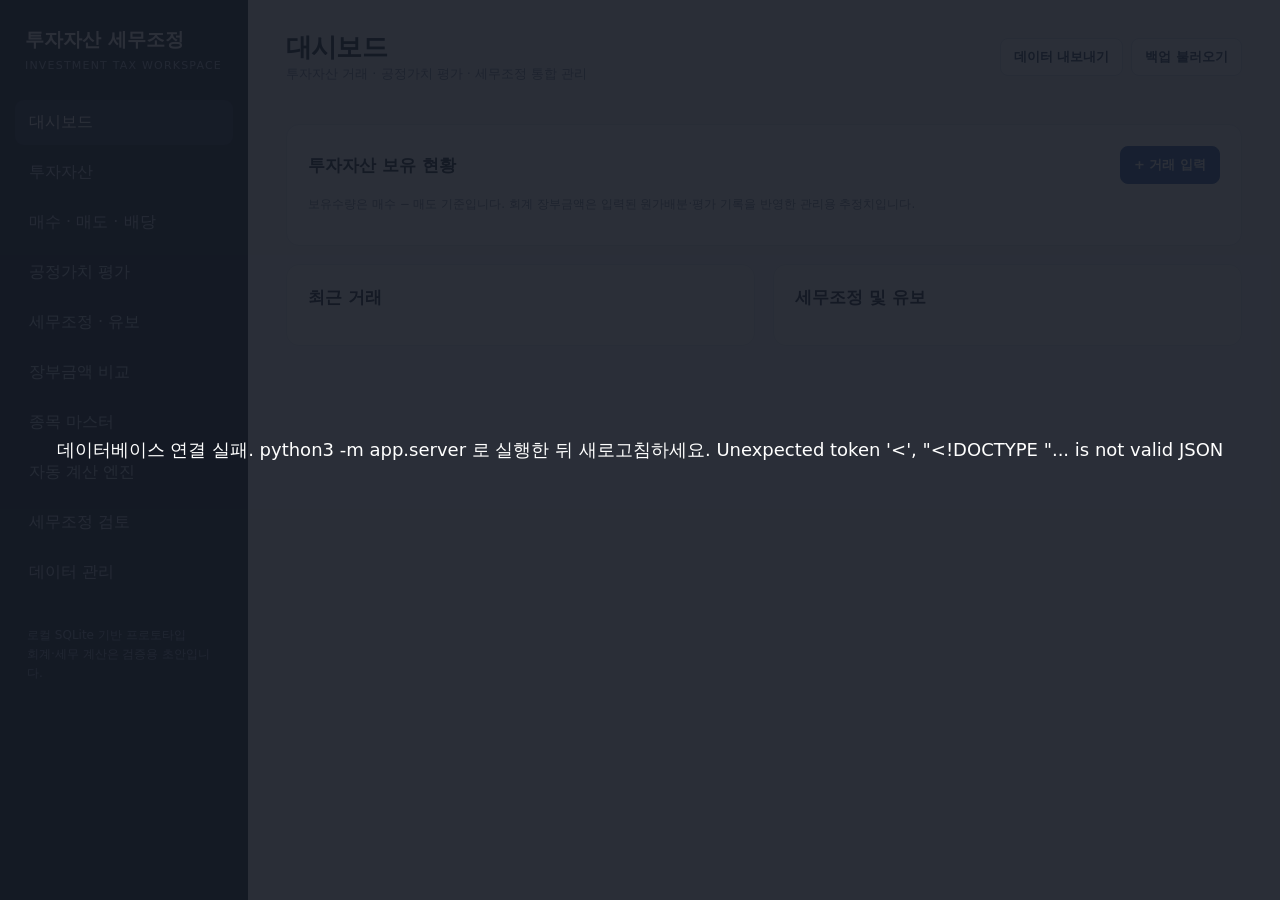
==== commit 00dcbf54: "Redesign review workspace with editable rows and safe asynchronous transitions" ====
--- a/frontend/index.html
+++ b/frontend/index.html
@@ -2,7 +2,7 @@
 :root{font-family:Inter,'Apple SD Gothic Neo','Malgun Gothic',system-ui,sans-serif;color:#182437;background:#f4f6fa}*{box-sizing:border-box}body{margin:0}button,input,select,textarea{font:inherit}button{cursor:pointer}.shell{display:flex;min-height:100vh}.side{width:248px;background:#172438;color:#dbe5f2;padding:26px 15px;flex-shrink:0}.brand{font-weight:800;color:white;font-size:19px;line-height:1.4;margin:0 10px 27px}.brand small{display:block;color:#a4b5c9;font-weight:500;font-size:11px;letter-spacing:1.2px;margin-top:5px}.nav{width:100%;text-align:left;border:0;background:transparent;color:#b9c7d8;padding:12px 14px;border-radius:9px;margin-bottom:5px}.nav.active,.nav:hover{background:#2a3b55;color:white}.side-note{font-size:12px;color:#8da1ba;line-height:1.6;margin:26px 12px}.main{flex:1;min-width:0;padding:30px 38px 70px;max-width:1580px}.top{display:flex;justify-content:space-between;align-items:center;gap:20px;margin-bottom:23px}.top h1{margin:0;font-size:26px;letter-spacing:-.8px}.muted{color:#748197;font-size:13px}.actions{display:flex;gap:8px;flex-wrap:wrap}.btn{border:1px solid #d8e0eb;background:#fff;color:#243a58;padding:9px 13px;border-radius:8px;font-weight:650;font-size:13px}.btn.primary{background:#315eae;color:#fff;border-color:#315eae}.btn.danger{color:#ac3b3b}.btn:hover{filter:brightness(.97)}.section{display:none}.section.active{display:block}.grid{display:grid;grid-template-columns:repeat(4,minmax(0,1fr));gap:14px}.card{background:white;border:1px solid #e2e7ef;border-radius:13px;padding:20px;box-shadow:0 2px 8px #1b36500a}.metric .k{font-size:12px;color:#697a90}.metric .v{font-size:25px;font-weight:800;margin:12px 0 4px}.metric .sub{font-size:12px;color:#8c98a9}.panel{background:white;border:1px solid #e2e7ef;border-radius:13px;padding:21px;margin-top:18px}.panel h2{font-size:17px;margin:0 0 15px}.panel h3{font-size:14px;margin:17px 0 10px}.panel-head{display:flex;align-items:center;justify-content:space-between;gap:15px;flex-wrap:wrap}.panel-head h2{margin:0}.table-wrap{overflow:auto}table{width:100%;border-collapse:collapse;font-size:13px;white-space:nowrap}th{text-align:left;color:#6d7e95;font-size:12px;font-weight:650;background:#f8fafd}td,th{padding:12px 11px;border-bottom:1px solid #edf0f5}td{color:#293b52}tr:last-child td{border:0}.tag{display:inline-block;padding:4px 8px;border-radius:6px;font-size:11px;font-weight:700;background:#e9f0ff;color:#315ca7}.tag.oci{background:#eaf7ef;color:#22764a}.tag.warn{background:#fff2e4;color:#a55c0b}.two{display:grid;grid-template-columns:1fr 1fr;gap:18px}.formgrid{display:grid;grid-template-columns:repeat(2,minmax(0,1fr));gap:13px}.field{display:flex;flex-direction:column;gap:6px}.field.full{grid-column:1/-1}label{font-size:12px;font-weight:650;color:#52647d}input,select,textarea{border:1px solid #d7dfeb;border-radius:8px;padding:10px 11px;width:100%;background:white;color:#17283e;min-width:0}textarea{min-height:65px;resize:vertical}input:focus,select:focus{outline:2px solid #bfd0f3;border-color:#5a7fc1}.hint{font-size:12px;color:#738298;line-height:1.7;margin:10px 0}.notice{padding:12px 14px;border-radius:9px;background:#f0f5fc;color:#375579;font-size:13px;line-height:1.7;margin-bottom:15px}.empty{text-align:center;color:#8b97a8;padding:30px 10px}.form-actions{display:flex;justify-content:flex-end;margin-top:17px}.pillrow{display:flex;gap:7px;margin-bottom:15px;flex-wrap:wrap}.pill{border:1px solid #dce3ed;border-radius:20px;background:white;padding:8px 14px;font-size:12px;color:#586b83}.pill.active{background:#244a85;border-color:#244a85;color:white}.subtle{font-size:12px;color:#8090a4}.alert{padding:12px;border-radius:8px;background:#fff6e7;color:#926014;font-size:12px;line-height:1.7}.toast{position:fixed;right:20px;bottom:20px;background:#203955;color:white;padding:12px 17px;border-radius:10px;box-shadow:0 8px 25px #172a4140;display:none;z-index:10}.smallbtn{padding:5px 9px;font-size:11px}.summary{display:flex;gap:20px;flex-wrap:wrap;font-size:13px;color:#586a82}.summary strong{color:#213650}.separator{height:1px;background:#e9edf4;margin:20px 0}@media(max-width:1100px){.grid{grid-template-columns:repeat(2,1fr)}.two{grid-template-columns:1fr}}@media(max-width:700px){.shell{display:block}.side{width:100%;padding:14px}.brand{margin:0 0 10px}.nav{display:inline-block;width:auto;padding:8px}.side-note{display:none}.main{padding:20px 14px}.top{align-items:flex-start;flex-direction:column}.grid{grid-template-columns:1fr 1fr}.formgrid{grid-template-columns:1fr}.metric .v{font-size:20px}}
 
 .rule-help{display:inline-flex;align-items:center;justify-content:center;margin-left:6px;width:19px;height:19px;border-radius:50%;border:1px solid #94a3b8;background:#f1f5f9;color:#334155;font-size:12px;font-weight:700;vertical-align:middle;cursor:pointer}.rule-help:hover,.rule-help:focus{background:#dbeafe;border-color:#2563eb;outline-offset:2px}.rule-overlay{position:fixed;inset:0;background:rgba(15,23,42,.58);z-index:9999;display:flex;align-items:center;justify-content:center;padding:18px}.rule-dialog{width:min(620px,100%);max-height:85vh;overflow:auto;background:white;border-radius:16px;box-shadow:0 25px 80px #0004;padding:25px;line-height:1.65}.rule-dialog h2{margin:0 0 10px;font-size:21px}.rule-dialog h3{font-size:15px;margin:16px 0 6px}.rule-dialog p{margin:8px 0}.rule-dialog a{color:#1d4ed8;word-break:break-word}.rule-dialog .rule-top{display:flex;justify-content:space-between;align-items:start;gap:16px}.rule-dialog .rule-close{border:0;background:#eef2f7;border-radius:8px;padding:7px 11px;font-size:18px}.rule-dialog .rule-caution{background:#fff7ed;border-left:3px solid #d97706;padding:10px 12px;border-radius:4px}.rule-dialog .rule-ref{font-size:13px;color:#64748b}
-</style></head><body><div class="shell"><aside class="side"><div class="brand">투자자산 세무조정<small>INVESTMENT TAX WORKSPACE</small></div><nav id="nav"></nav><div class="side-note">로컬 SQLite 기반 프로토타입<br>회계·세무 계산은 검증용 초안입니다.</div></aside><main class="main"><header class="top"><div><h1 id="pageTitle">대시보드</h1><div class="muted">투자자산 거래 · 공정가치 평가 · 세무조정 통합 관리</div></div><div class="actions"><button class="btn" onclick="exportData()">데이터 내보내기</button><button class="btn" onclick="document.getElementById('importJson').click()">백업 불러오기</button><input id="importJson" type="file" accept=".json" hidden onchange="importData(event)"></div></header>
+</style><link rel="stylesheet" href="/css/review.css"></head><body><div class="shell"><aside class="side"><div class="brand">투자자산 세무조정<small>INVESTMENT TAX WORKSPACE</small></div><nav id="nav"></nav><div class="side-note">로컬 SQLite 기반 프로토타입<br>회계·세무 계산은 검증용 초안입니다.</div></aside><main class="main"><header class="top"><div><h1 id="pageTitle">대시보드</h1><div class="muted">투자자산 거래 · 공정가치 평가 · 세무조정 통합 관리</div></div><div class="actions"><button class="btn" onclick="exportData()">데이터 내보내기</button><button class="btn" onclick="document.getElementById('importJson').click()">백업 불러오기</button><input id="importJson" type="file" accept=".json" hidden onchange="importData(event)"></div></header>
 <section id="dashboard" class="section active"><div class="grid" id="metrics"></div><div class="panel"><div class="panel-head"><h2>투자자산 보유 현황</h2><button class="btn primary" onclick="go('trades')">+ 거래 입력</button></div><p class="hint">보유수량은 매수 − 매도 기준입니다. 회계 장부금액은 입력된 원가배분·평가 기록을 반영한 관리용 추정치입니다.</p><div class="table-wrap" id="dashboardHoldings"></div></div><div class="two"><div class="panel"><h2>최근 거래</h2><div id="recentTrades"></div></div><div class="panel"><h2>세무조정 및 유보</h2><div id="recentAdjustments"></div></div></div></section>
 <section id="assets" class="section"><div class="panel"><div class="panel-head"><h2>투자자산 관리</h2><button class="btn" onclick="go('master')">종목 마스터 관리</button></div><div class="notice">같은 종목도 FVOCI와 FVTPL은 서로 다른 asset_id로 관리합니다. 동일 종목·동일 분류의 반복 매수는 기존 asset_id에 연결됩니다.</div><div id="assetsTable"></div></div></section>
 <section id="trades" class="section"><div class="two"><div class="panel"><h2>거래 입력</h2><div class="pillrow"><button class="pill active" data-trade="BUY" onclick="tradeType('BUY')">매수 BUY</button><button class="pill" data-trade="SELL" onclick="tradeType('SELL')">매도 SELL</button><button class="pill" data-trade="DIVIDEND" onclick="tradeType('DIVIDEND')">배당 DIVIDEND</button></div><form id="tradeForm" onsubmit="saveTrade(event)"><div class="formgrid"><div class="field"><label>거래일자</label><input id="tDate" type="date" required></div><div class="field"><label>종목코드</label><input id="tStock" placeholder="예: 005930" maxlength="12" required oninput="updateStockHint()"></div><div class="field full"><div class="subtle" id="stockHint">종목코드를 입력하면 마스터에서 조회합니다.</div></div><div class="field" id="classField"><label>회계 분류</label><select id="tClass"><option value="FVTPL">FVTPL</option><option value="FVOCI">FVOCI</option></select></div><div class="field" id="assetField" style="display:none"><label>처리 대상 자산</label><select id="tAsset"></select></div><div class="field" id="qtyField"><label>수량 (주)</label><input id="tQty" type="number" min="1" step="1" placeholder="0"></div><div class="field" id="priceField"><label>주당 거래가격 (원)</label><input id="tPrice" type="number" min="0" step="any" placeholder="0"></div><div class="field full" id="amountField" style="display:none"><label>배당금액 (원)</label><input id="tAmount" type="number" min="0" step="any" placeholder="0"></div><div class="field full" id="costField" style="display:none"><label>매도분 취득원가 (원) — 자동 계산 (참고)</label><input id="tCost" type="number" min="0" step="any" placeholder="자동 계산됨 · 필요시 입력값 무시"></div><div class="field full" id="lotAllocationField" style="display:none"><label>개별법 취득 LOT 배분 (매수 거래ID:수량, 쉼표로 구분)</label><input id="tLotAllocation" placeholder="예: 12:30,15:20"><div class="hint">개별법 선택 시 필수입니다. 매수 거래 ID와 매도 수량을 연결합니다.</div></div><div class="field full"><label>적요</label><textarea id="tNote" placeholder="선택 입력"></textarea></div></div><div class="hint" id="tradeHelp">매수금액은 수량 × 단가로 계산합니다.</div><div class="form-actions"><button class="btn primary" type="submit">거래 저장</button></div></form></div><div class="panel"><h2>거래 입력 안내</h2><div class="notice">종목코드로 종목명·시장구분을 자동 조회합니다. 매도·배당은 기존 투자자산 중 처리 대상을 선택합니다.</div><p class="hint">회계상 원가배분은 총평균·이동평균·선입선출·개별법 중 선택(기본 총평균), 세법상은 총평균법(기본) 또는 이동평균법(신고 시)을 선택합니다. 연도 중 총평균 금액은 이후 취득으로 변경될 수 있습니다. 매도 후 음수 보유수량이 발생하지 않도록 검사합니다.</p><h3>선택한 종목의 보유 현황</h3><div id="tradeAssetPreview" class="subtle">종목을 입력해 주세요.</div><div class="separator"></div><h3>최근 거래내역</h3><div id="tradeHistory"></div></div></div></section>
@@ -12,9 +12,25 @@
 <section id="master" class="section"><div class="two"><div class="panel"><h2>종목 마스터 CSV 가져오기</h2><div class="notice">CSV 첫 줄에 <code>stock_code,asset_name,market_type</code> 컬럼을 사용하세요. 종목코드의 앞자리 0이 보존되도록 텍스트로 처리합니다.</div><input type="file" id="csvFile" accept=".csv,text/csv" onchange="importCsv(event)"><p class="hint">UTF-8 CSV 권장. 동일 종목코드가 있으면 마스터의 종목명·시장구분을 갱신합니다.</p></div><div class="panel"><h2>종목 수동 등록</h2><form class="formgrid" onsubmit="saveMaster(event)"><div class="field"><label>종목코드</label><input id="mCode" required placeholder="005930"></div><div class="field"><label>종목명</label><input id="mName" required></div><div class="field"><label>시장구분</label><select id="mMarket"><option>KOSPI</option><option>KOSDAQ</option><option>KONEX</option><option>OTHER</option></select></div><div class="field" style="justify-content:end"><button class="btn primary">등록 / 갱신</button></div></form></div></div><div class="panel"><div class="panel-head"><h2>종목 마스터 목록</h2><input style="max-width:270px" id="masterSearch" placeholder="종목코드 또는 종목명 검색" oninput="renderMaster()"></div><div id="masterTable"></div></div></section>
 
 <section id="engine" class="section"><div class="panel"><div class="panel-head"><h2>회계 · 법인세 자동 계산 엔진</h2><button class="btn" onclick="exportEngineCsv()">계산 원장 CSV 내보내기</button></div><div class="notice">일반 내국법인 · 국내 상장 보통주 · K-IFRS 1109 · 한국 법인세법을 대상으로 하는 <b>검증용 자동 계산</b>입니다. 거래별 회계 장부금액, 세무상 원가, 평가손익, 처분손익, 자동 세무조정과 유보를 재계산합니다.</div><div class="formgrid"><div class="field"><label>계산 기준일</label><input type="date" id="engineDate" onchange="renderEngine()"></div><div class="field"><label>원가계산 방법을 설정할 주식(종목코드)</label><select id="policyStock" onchange="showStockPolicy()"></select></div><div class="field"><label>회계상 취득원가 배분방법 (종목별)</label><select id="accountingMethod" onchange="saveStockPolicy()"><option value="TOTAL">총평균법 (기본)</option><option value="MOVING">이동평균법</option><option value="FIFO">선입선출법</option><option value="SPECIFIC">개별법 (취득 LOT 지정)</option></select></div><div class="field"><label>세법상 원가 계산방법 (법인 공통)</label><select id="engineMethod" disabled><option value="TOTAL">총평균법</option><option value="MOVING">이동평균법</option></select></div><div class="field full"><h3>법인별 세법상 평가방법 신고·변경 관리</h3><div class="notice">투자목적·매매목적 또는 FVOCI·FVTPL 분류만으로 세법상 원가계산 방법을 나누지 않습니다. 신고 사실이 불명확한 경우 계산은 검토용이며 신고 적합성을 확정하지 않습니다.</div></div><div class="field"><label>신고한 평가방법</label><select id="corpTaxMethod"><option value="TOTAL">총평균법</option><option value="MOVING">이동평균법</option></select></div><div class="field"><label>최초 신고 확인</label><select id="corpFiling"><option value="UNKNOWN">미확인</option><option value="FILED">신고 확인</option><option value="NOT_FILED">미신고 확인</option></select></div><div class="field"><label>적용 사업연도 (시작 연도)</label><input id="corpYear" type="number" min="1900" max="2200" placeholder="예: 2026" onchange="renderCorporateTaxPolicy()"></div><div class="field"><label>신고일</label><input id="corpFiledDate" type="date"></div><div class="field"><label>신고 접수번호</label><input id="corpReceipt" placeholder="접수번호"></div><div class="field"><label>평가방법 변경 여부</label><select id="corpChange"><option value="NO">변경 없음</option><option value="YES">변경신고 확인</option><option value="PENDING">변경신고 미확인 / 검토 중</option></select></div><div class="field"><label>변경 전 방법</label><select id="corpPrevious"><option value="">해당 없음 / 미확인</option><option value="TOTAL">총평균법</option><option value="MOVING">이동평균법</option></select></div><div class="field"><label>변경신고일</label><input id="corpChangeDate" type="date"></div><div class="field full"><label>증빙파일명 또는 보관 위치 (파일 자체 업로드 아님)</label><input id="corpEvidence" placeholder="예: 2026_유가증권평가방법변경신고.pdf"></div><div class="field"><label>정책 검토 상태</label><select id="corpReview"><option value="PENDING">검토 중</option><option value="CONFIRMED">증빙 검토 완료 (사용자 확인)</option></select></div><div class="field full"><button class="btn primary" type="button" onclick="saveCorporateTaxPolicy()">해당 사업연도부터 적용할 정책 저장</button><div id="corpPolicyStatus" class="notice"></div><h3>연도별 정책 이력</h3><div id="yearPolicyHistory"></div><p class="hint">적용 시작연도 이후 다음 변경연도 전까지 해당 방법을 사용합니다. 현재 엔진은 1월~12월 사업연도 가정이며, 신고기한·효력 자동 법률판정은 제공하지 않습니다.</p></div><div class="field full"><div class="notice" id="policyStatus">종목을 선택해 원가계산 정책을 확인하세요.</div></div></div><p class="hint">회계상 원가배분 방법은 종목별 시뮬레이션 정책으로 관리합니다. 세법상 방법은 법인별 신고 정책으로 관리하고 동일 종목의 원가를 종목별로 계산합니다. 투자목적·매매목적 또는 FVOCI·FVTPL이라는 이유만으로 세법상 원가계산 방법을 나누지 않습니다. 첫 거래 저장 후 정책은 잠겨 기존 거래와 향후 거래에 동일하게 유지됩니다. 초기 선택값만 총평균법입니다. 개별법은 매도 시 취득 LOT를 지정해야 합니다. 회계정책의 실제 적합성은 별도 검토가 필요합니다. 세법상은 총평균법 또는 이동평균법을 선택합니다. 총평균법을 모델 가정으로 적용하며, K-IFRS가 이를 유일한 기본방법으로 지정한 것은 아닙니다. 세법상 원가 계산방법은 별도로 선택합니다. 총평균법의 연중 매도원가는 사업연도 후속 매수를 포함하므로 연말 확정 전에는 잠정치입니다. 동일 일자의 입력 순서는 매수·매도 후 평가로 가정합니다. 배당 익금불산입은 별도 요건 확인 전까지 자동 적용하지 않습니다.</p><div id="engineSummary"></div><h3>자산별 계산 결과</h3><div id="enginePositions"></div><h3>회계·세무 원장 및 자동 조정</h3><div id="engineLedger"></div><h3>국내 수입배당금 익금불산입 시뮬레이터</h3><div class="notice">법인세법 제18조의2 기준의 조건부 계산입니다. 3개월 계속보유·배제 요건을 검토한 경우에만 계산하며, 차입금 이자 관련 차감액은 사용자가 산출하여 입력합니다. 자동 원장에 반영하지 않습니다.</div><div class="formgrid"><div class="field"><label>배당금액 (원)</label><input id="divGross" type="number" min="0" value="1000000" oninput="renderDividendCalc()"></div><div class="field"><label>피출자법인 출자비율 (%)</label><input id="divOwnership" type="number" min="0" max="100" value="5" step="any" oninput="renderDividendCalc()"></div><div class="field"><label>차입금 이자 등 법정 차감액 (원)</label><input id="divInterest" type="number" min="0" value="0" oninput="renderDividendCalc()"></div><div class="field"><label>법정 요건 검토 결과</label><select id="divEligible" onchange="renderDividendCalc()"><option value="no">미검토 · 계산 보류</option><option value="yes">3개월 보유·배제 요건 확인 완료</option><option value="exclude">적용 배제 대상</option></select></div></div><div id="divCalcResult" class="notice"></div><h3>규칙 및 미지원 범위</h3><div class="alert">지원: 매수·매도·배당, FVTPL/FVOCI 공정가치 평가, 회계 원가배분 4가지 선택 및 세법 총평균/이동평균 선택, 장부가/세무가 차이, FVTPL 평가손익 세무조정, 처분 시 세무상 손익과 회계상 손익 차이, 유보 변동 계산.<br>제한: 총평균법의 연중 잠정치 및 회계정책 검토, 손상·재분류·주식분할, 외화, 수수료·증권거래세, FVOCI 처분 시 OCI의 자본 내 대체, 이연법인세, 법인별 세법 예외, 배당 익금불산입의 3개월 보유·차입금 이자 차감·배제 요건, 신고서 생성. FVOCI 평가 관련 세무조정은 당기손익 조정과 구별하여 별도 차이로 표시합니다.</div></div></section>
-<section id="validation" class="section"><div class="panel"><h2>결산 자동 검증</h2><p class="hint">수량·평가 누락·장부금액 대사·유보 이월·신고 정책을 확인합니다. 검증 실행 결과는 SQLite에 이력으로 남습니다. 자동 검증은 법적 적합성 판단을 대신하지 않습니다.</p><div class="actions"><label>사업연도 <input id="validateYear" type="number" min="1900" max="2200" style="width:120px"></label><button class="btn primary" onclick="runValidation()">검증 실행 및 로그 저장</button><button class="btn" onclick="loadValidationHistory()">과거 검증 이력</button></div><div class="panel" style="margin:12px 0"><h3>유보 보조원장 · 사업연도 결산 확정</h3><p class="hint">유보는 승인된 검증표에서만 발생하며 승인 취소 시 역분개로 상쇄합니다. 자동 계산은 승인 없이 원장에 반영되지 않습니다. 원장 부호: 유보 + / △유보 −.</p><div class="formgrid"><p class="notice">수동 유보 입력은 비활성화되었습니다. 검증표 승인·취소에 의해서만 원장이 변동합니다.</p><button class="btn" onclick="refreshClosingUI()">유보 원장 및 이월 조회</button><div class="field"><label>결산 확정자</label><input id="closeReviewer" placeholder="검토자"></div><div class="field"><label>결산 검토 메모</label><input id="closeNote" placeholder="확정 근거"></div><div class="field full"><label><input id="closeWarn" type="checkbox"> 검증 경고 검토 후 승인 (오류는 승인 불가)</label></div><div class="field full"><button class="btn primary" onclick="closeYearUI()">해당 사업연도 결산 확정</button></div></div><div id="closingResult" class="notice">사업연도를 선택하고 유보 원장을 조회하세요.</div></div><div class="panel"><h3>세무조정 검증표 · 사람 승인</h3><p class="hint">자동 계산 결과는 초안입니다. 법령·소득처분·유보 환입은 검토자가 확인 후 승인합니다. 승인된 유보·△유보만 SQLite 유보원장에 반영됩니다. 원본 데이터 변경 시 이전 초안 승인 불가.</p><div class="actions"><button class="btn primary" onclick="generateWorkpapersUI()">검증표 자동 생성</button><button class="btn" onclick="loadWorkpapersUI()">검증표 조회</button></div><div id="workpaperList"></div><div id="workpaperDetail"></div></div><div id="validationSummary" class="notice">사업연도를 선택하고 검증을 실행하세요.</div><div id="validationResults"></div><h3>검토·처리 이력</h3><div id="validationReviews"></div><h3>검증 실행 이력</h3><div id="validationHistory"></div></div></section><section id="settings" class="section"><div class="panel"><h2>사업연도 설정</h2><p class="hint">결산월을 기준으로 사업연도 종료연도를 부여합니다. 예: 3월 결산이면 2026-04-01~2027-03-31은 2027 사업연도입니다.</p><div class="field"><label>결산월</label><select id="fiscalEndMonth"><option value="1">1월</option><option value="2">2월</option><option value="3">3월</option><option value="4">4월</option><option value="5">5월</option><option value="6">6월</option><option value="7">7월</option><option value="8">8월</option><option value="9">9월</option><option value="10">10월</option><option value="11">11월</option><option value="12">12월</option></select></div><button class="btn" onclick="saveFiscalMonth()">결산월 저장</button></div><div class="panel"><h2>데이터 및 운영 설정</h2><p class="hint">Python 로컬 서버의 SQLite 데이터베이스에 저장됩니다. 최초 실행 시 기존 브라우저 데이터가 있다면 가져올지 선택할 수 있습니다. 변경 전·후 값은 감사 로그에 기록됩니다. 서버 실행 중에 사용하세요.</p><div class="actions"><button class="btn" onclick="exportData()">전체 JSON 백업</button><button class="btn" onclick="exportCsv('trades')">거래 CSV</button><button class="btn" onclick="exportCsv('adjustments')">세무조정 CSV</button><button class="btn danger" onclick="resetData()">전체 데이터 초기화</button></div><div class="separator"></div><h3>SQLite 저장 및 감사 로그</h3><p id="dbStatus" class="hint">서버 연결 확인 중…</p><button class="btn" onclick="refreshAudit()">최근 변경 로그 보기</button><div id="auditHistory"></div><div class="separator"></div><h3>구현 상태</h3><div class="notice">작동: 종목 등록·CSV 가져오기, 자산 자동 생성, 거래·배당 기록, 보유수량 검증, 평가 기록, 세무조정 다중 행, 유보 연결·누계, 세법상 장부금액 수동 기록, 조회·백업.</div><div class="alert">추가 검증 필요: 취득원가 배분법, 평가·처분 회계 분개, FVOCI 누적 OCI 정확한 처리, 세무조정 자동 계산, 거래·평가 시점별 원장 재계산, 실제 세법 적용.</div></div></section>
+<section id="validation" class="section">
+ <div class="panel review-header"><h2>세무조정 검토</h2><p class="hint">원천과 계산을 확인하고 조정 행을 검토한 뒤 승인합니다. 마지막에 원장과 결산을 대사하세요.</p>
+ <div class="actions"><label>사업연도 <input id="validateYear" type="number" min="1900" max="2200" onchange="changeReviewYear()" style="width:120px"></label><button class="btn" onclick="refreshReviewUI()">검토 현황 새로고침</button></div>
+ <div id="reviewOverview" class="review-metrics" aria-live="polite">사업연도를 선택하고 검토 현황을 불러오세요.</div>
+ <nav class="review-steps" aria-label="검토 순서"><a href="#reviewSourceStep">1 원천·기준</a><a href="#reviewCalculationStep">2 금액 대사</a><a href="#reviewWorkpaperStep">3 조정 행·승인</a><a href="#reviewClosingStep">4 원장·결산</a></nav></div>
+ <section class="panel" id="reviewSourceStep"><h3>1. 원천 자료·적용 기준 확인</h3><p class="hint">거래·평가와 적용 정책을 먼저 확인합니다. 개별 원천과 금액 계산 과정은 아래 검토 목록에서 종목을 선택하면 볼 수 있습니다.</p>
+ <div class="actions"><button class="btn" onclick="go('trades')">거래 자료 보기</button><button class="btn" onclick="go('valuations')">평가 자료 보기</button><button class="btn" onclick="go('settings')">정책·반올림 기준 보기</button></div>
+ <details><summary>2026 국내 상장주식 자동 규칙 적용범위 확인</summary><div id="taxRuleScopeHost"></div></details></section>
+ <section class="panel" id="reviewCalculationStep"><h3>2. 금액 재계산·오류 확인</h3><p class="hint">서버가 저장된 원천을 독립적으로 재계산합니다. 오류는 수정 후 재검증하고, 경고는 근거를 확인하세요. 검토 기록만으로 오류가 해제되지는 않습니다.</p>
+ <button class="btn primary" onclick="runValidation()">서버 재계산 및 검증</button><div id="validationSummary" class="notice" aria-live="polite">현재 저장 버전의 검증을 실행하세요.</div><div id="validationResults"></div><div id="issueReviewEditor"></div></section>
+ <section class="panel" id="reviewWorkpaperStep"><h3>3. 조정 행 검토·승인</h3><div class="actions"><button class="btn primary" onclick="generateWorkpapersUI()">현재 자료로 검증표 생성</button><button class="btn" onclick="loadWorkpapersUI()">검증표 목록 새로고침</button><label>표시 <select id="reviewFilter" onchange="renderWorkpaperList()"><option value="ACTIVE">현재 회차</option><option value="DRAFT">승인 대기</option><option value="APPROVED">승인 완료</option><option value="ALL">취소·이전 회차 포함</option></select></label></div>
+ <p class="hint">과세소득 조정이 0원이어도 유보가 변동할 수 있습니다. 두 금액을 함께 검토하세요.</p><div id="workpaperList"></div><div id="workpaperDetail"></div></section>
+ <section class="panel" id="reviewClosingStep"><h3>4. 유보원장 대사·결산 확정</h3><p class="hint">승인된 유보·△유보만 원장에 반영됩니다. 계산 잔액과 승인 원장의 차이를 확인한 뒤 결산을 확정하세요.</p><button class="btn" onclick="refreshClosingUI()">원장·이월·차이 확인</button><div id="closingResult" class="notice">원장을 조회하면 기초·증감·기말 및 차이 원인을 확인할 수 있습니다.</div>
+ <details id="closeForm"><summary>최종 검토 후 결산 확정</summary><p class="hint">현재 버전의 검증, 필수 검증표 승인, 자산별 원장·기말 잔액 대사는 서버가 다시 검사합니다. 확정 후 해당 연도 수정은 차단됩니다.</p><div class="formgrid"><div class="field"><label>결산 확정자</label><input id="closeReviewer"></div><div class="field"><label>결산 검토 메모</label><input id="closeNote"></div><label class="field full"><span><input id="closeWarn" type="checkbox"> 경고 내용을 검토했습니다. 오류는 승인할 수 없습니다.</span></label><div class="field full"><button class="btn primary" onclick="closeYearUI()">해당 사업연도 결산 확정</button></div></div></details></section>
+ <details class="panel"><summary>검증 실행·처리 이력</summary><button class="btn" onclick="loadValidationHistory()">이력 불러오기</button><h4>검토·처리 기록</h4><div id="validationReviews"></div><h4>검증 실행 기록</h4><div id="validationHistory"></div></details>
+</section>
+<section id="settings" class="section"><div class="panel"><h2>사업연도 설정</h2><p class="hint">결산월을 기준으로 사업연도 종료연도를 부여합니다. 예: 3월 결산이면 2026-04-01~2027-03-31은 2027 사업연도입니다.</p><div class="field"><label>결산월</label><select id="fiscalEndMonth"><option value="1">1월</option><option value="2">2월</option><option value="3">3월</option><option value="4">4월</option><option value="5">5월</option><option value="6">6월</option><option value="7">7월</option><option value="8">8월</option><option value="9">9월</option><option value="10">10월</option><option value="11">11월</option><option value="12">12월</option></select></div><button class="btn" onclick="saveFiscalMonth()">결산월 저장</button></div><div class="panel"><h2>데이터 및 운영 설정</h2><p class="hint">Python 로컬 서버의 SQLite 데이터베이스에 저장됩니다. 최초 실행 시 기존 브라우저 데이터가 있다면 가져올지 선택할 수 있습니다. 변경 전·후 값은 감사 로그에 기록됩니다. 서버 실행 중에 사용하세요.</p><div class="actions"><button class="btn" onclick="exportData()">전체 JSON 백업</button><button class="btn" onclick="exportCsv('trades')">거래 CSV</button><button class="btn" onclick="exportCsv('adjustments')">세무조정 CSV</button><button class="btn danger" onclick="resetData()">전체 데이터 초기화</button></div><div class="separator"></div><h3>SQLite 저장 및 감사 로그</h3><p id="dbStatus" class="hint">서버 연결 확인 중…</p><button class="btn" onclick="refreshAudit()">최근 변경 로그 보기</button><div id="auditHistory"></div><div class="separator"></div><h3>구현 상태</h3><div class="notice">작동: 종목 등록·CSV 가져오기, 자산 자동 생성, 거래·배당 기록, 보유수량 검증, 평가 기록, 세무조정 다중 행, 유보 연결·누계, 세법상 장부금액 수동 기록, 조회·백업.</div><div class="alert">추가 검증 필요: 취득원가 배분법, 평가·처분 회계 분개, FVOCI 누적 OCI 정확한 처리, 세무조정 자동 계산, 거래·평가 시점별 원장 재계산, 실제 세법 적용.</div></div></section>
 </main></div><div id="toast" class="toast"></div><script>
-const KEY='investment_tax_workspace_v1';const initial=()=>({master:[],assets:[],trades:[],valuations:[],adjustments:[],taxBasis:{},stockPolicies:{},taxPolicyYears:[],fiscalEndMonth:12,roundingPolicy:{profile:'KRW_WON_V1',effectiveYear:new Date().getFullYear()},taxPolicy:{method:"TOTAL",filingStatus:"UNKNOWN",effectiveYear:"",filingDate:"",receipt:"",changeStatus:"NO",previousMethod:"",changeDate:"",evidence:""},ids:{asset:0,trade:0,valuation:0,adjustment:0}});let db;try{db=JSON.parse(localStorage.getItem(KEY))||initial()}catch{db=initial()}const pages=[['dashboard','대시보드'],['assets','투자자산'],['trades','매수 · 매도 · 배당'],['valuations','공정가치 평가'],['adjustments','세무조정 · 유보'],['reports','장부금액 비교'],['master','종목 마스터'],['engine','자동 계산 엔진'],['validation','자동 검증'],['settings','데이터 관리']];let activeTrade='BUY';const $=id=>document.getElementById(id),won=n=>n==null?'—':InvestmentEngine.roundWon(n).toLocaleString('ko-KR')+'원',num=n=>Number(n)||0,esc=s=>String(s??'').replace(/[&<>"']/g,c=>({'&':'&amp;','<':'&lt;','>':'&gt;','"':'&quot;',"'":'&#39;'}[c])),today=()=>new Date().toLocaleDateString('sv-SE');function persist(){renderAll();queueDbSave()}function notify(s){$('toast').textContent=s;$('toast').style.display='block';setTimeout(()=>$('toast').style.display='none',2600)}function go(id){document.querySelectorAll('.section').forEach(e=>e.classList.toggle('active',e.id===id));document.querySelectorAll('.nav').forEach(e=>e.classList.toggle('active',e.dataset.page===id));$('pageTitle').textContent=pages.find(p=>p[0]===id)[1];renderAll()}$('nav').innerHTML=pages.map(([id,n])=>`<button class="nav ${id==='dashboard'?'active':''}" data-page="${id}" onclick="go('${id}')">${esc(n)}</button>`).join('');for(const id of ['tDate','vDate','aDate'])$(id).value=today();function assetLabel(a){return `${a.stock_code} · ${a.asset_name} (${a.classification}) · #${a.id}`}function getAsset(id){return db.assets.find(a=>a.id===Number(id))}function holdings(id,date){return db.trades.filter(t=>t.assetId===Number(id)&&(!date||t.date<=date)).reduce((n,t)=>n+(t.type==='BUY'?t.qty:t.type==='SELL'?-t.qty:0),0)}function totalReserve(id){return db.adjustments.filter(a=>a.assetId===id).reduce((n,a)=>n+num(a.reserve),0)}function latestValuation(id){return db.valuations.filter(v=>v.assetId===id).sort((a,b)=>b.date.localeCompare(a.date)||b.id-a.id)[0]}function estimatedCarrying(id){let trades=db.trades.filter(t=>t.assetId===id).sort((a,b)=>a.date.localeCompare(b.date)||a.id-b.id),vals=db.valuations.filter(v=>v.assetId===id).sort((a,b)=>a.date.localeCompare(b.date)||a.id-b.id),events=[...trades.map(t=>({...t,kind:'t'})),...vals.map(v=>({...v,kind:'v'}))].sort((a,b)=>a.date.localeCompare(b.date)||((a.kind==='t'?0:1)-(b.kind==='t'?0:1))||a.id-b.id);let value=0;for(const e of events){if(e.kind==='v')value=e.fairValue;else if(e.type==='BUY')value+=e.amount;else if(e.type==='SELL')value-=num(e.cost)}return value}function table(headers,rows){return rows.length?`<div class="table-wrap"><table><thead><tr>${headers.map(h=>`<th>${h}</th>`).join('')}</tr></thead><tbody>${rows.map(row=>`<tr>${row.map(c=>`<td>${c}</td>`).join('')}</tr>`).join('')}</tbody></table></div>`:'<div class="empty">아직 등록된 데이터가 없습니다.</div>'}function renderAll(){const options=db.assets.map(a=>`<option value="${a.id}">${esc(assetLabel(a))}</option>`).join('');for(const id of ['vAsset','aAsset','bAsset']){const sel=$(id),old=sel.value;sel.innerHTML=options;if(db.assets.some(a=>String(a.id)===old))sel.value=old}renderDashboard();renderAssets();renderTrades();renderValuations();renderAdjustments();renderReports();renderMaster();updateStockHint();fillSources(false);updateValuationPreview()}
+const KEY='investment_tax_workspace_v1';const initial=()=>({master:[],assets:[],trades:[],valuations:[],adjustments:[],taxBasis:{},stockPolicies:{},taxPolicyYears:[],fiscalEndMonth:12,roundingPolicy:{profile:'KRW_WON_V1',effectiveYear:new Date().getFullYear()},taxPolicy:{method:"TOTAL",filingStatus:"UNKNOWN",effectiveYear:"",filingDate:"",receipt:"",changeStatus:"NO",previousMethod:"",changeDate:"",evidence:""},ids:{asset:0,trade:0,valuation:0,adjustment:0}});let db;try{db=JSON.parse(localStorage.getItem(KEY))||initial()}catch{db=initial()}const pages=[['dashboard','대시보드'],['assets','투자자산'],['trades','매수 · 매도 · 배당'],['valuations','공정가치 평가'],['adjustments','세무조정 · 유보'],['reports','장부금액 비교'],['master','종목 마스터'],['engine','자동 계산 엔진'],['validation','세무조정 검토'],['settings','데이터 관리']];let activeTrade='BUY';const $=id=>document.getElementById(id),won=n=>n==null?'—':InvestmentEngine.roundWon(n).toLocaleString('ko-KR')+'원',num=n=>Number(n)||0,esc=s=>String(s??'').replace(/[&<>"']/g,c=>({'&':'&amp;','<':'&lt;','>':'&gt;','"':'&quot;',"'":'&#39;'}[c])),today=()=>new Date().toLocaleDateString('sv-SE');function persist(){renderAll();queueDbSave()}function notify(s){$('toast').textContent=s;$('toast').style.display='block';setTimeout(()=>$('toast').style.display='none',2600)}function go(id){if(typeof canLeaveReview==='function'&&!canLeaveReview(id))return;document.querySelectorAll('.section').forEach(e=>e.classList.toggle('active',e.id===id));document.querySelectorAll('.nav').forEach(e=>e.classList.toggle('active',e.dataset.page===id));$('pageTitle').textContent=pages.find(p=>p[0]===id)[1];renderAll();if(id==='validation'&&typeof refreshReviewUI==='function')refreshReviewUI()}$('nav').innerHTML=pages.map(([id,n])=>`<button class="nav ${id==='dashboard'?'active':''}" data-page="${id}" onclick="go('${id}')">${esc(n)}</button>`).join('');for(const id of ['tDate','vDate','aDate'])$(id).value=today();function assetLabel(a){return `${a.stock_code} · ${a.asset_name} (${a.classification}) · #${a.id}`}function getAsset(id){return db.assets.find(a=>a.id===Number(id))}function holdings(id,date){return db.trades.filter(t=>t.assetId===Number(id)&&(!date||t.date<=date)).reduce((n,t)=>n+(t.type==='BUY'?t.qty:t.type==='SELL'?-t.qty:0),0)}function totalReserve(id){return db.adjustments.filter(a=>a.assetId===id).reduce((n,a)=>n+num(a.reserve),0)}function latestValuation(id){return db.valuations.filter(v=>v.assetId===id).sort((a,b)=>b.date.localeCompare(a.date)||b.id-a.id)[0]}function estimatedCarrying(id){let trades=db.trades.filter(t=>t.assetId===id).sort((a,b)=>a.date.localeCompare(b.date)||a.id-b.id),vals=db.valuations.filter(v=>v.assetId===id).sort((a,b)=>a.date.localeCompare(b.date)||a.id-b.id),events=[...trades.map(t=>({...t,kind:'t'})),...vals.map(v=>({...v,kind:'v'}))].sort((a,b)=>a.date.localeCompare(b.date)||((a.kind==='t'?0:1)-(b.kind==='t'?0:1))||a.id-b.id);let value=0;for(const e of events){if(e.kind==='v')value=e.fairValue;else if(e.type==='BUY')value+=e.amount;else if(e.type==='SELL')value-=num(e.cost)}return value}function table(headers,rows){return rows.length?`<div class="table-wrap"><table><thead><tr>${headers.map(h=>`<th>${h}</th>`).join('')}</tr></thead><tbody>${rows.map(row=>`<tr>${row.map(c=>`<td>${c}</td>`).join('')}</tr>`).join('')}</tbody></table></div>`:'<div class="empty">아직 등록된 데이터가 없습니다.</div>'}function renderAll(){const options=db.assets.map(a=>`<option value="${a.id}">${esc(assetLabel(a))}</option>`).join('');for(const id of ['vAsset','aAsset','bAsset']){const sel=$(id),old=sel.value;sel.innerHTML=options;if(db.assets.some(a=>String(a.id)===old))sel.value=old}renderDashboard();renderAssets();renderTrades();renderValuations();renderAdjustments();renderReports();renderMaster();updateStockHint();fillSources(false);updateValuationPreview()}
 function renderDashboard(){const held=db.assets.filter(a=>holdings(a.id)>0);const reserves=db.adjustments.reduce((n,a)=>n+num(a.reserve),0);$('metrics').innerHTML=[['등록 투자자산',db.assets.length,'회계 분류별 관리'],['현재 보유 자산',held.length,'잔여수량 기준'],['누적 거래',db.trades.length,'매수 · 매도 · 배당'],['유보 증감 순액',won(reserves),'입력된 유보 변동 합계']].map(([k,v,s])=>`<div class="card metric"><div class="k">${k}</div><div class="v">${v}</div><div class="sub">${s}</div></div>`).join('');$('dashboardHoldings').innerHTML=table(['종목코드','종목명','분류','보유수량','회계 장부금액(추정)','유보 잔액'],held.map(a=>[esc(a.stock_code),esc(a.asset_name),`<span class="tag ${a.classification==='FVOCI'?'oci':''}">${a.classification}</span>`,won(holdings(a.id)).replace('원','주'),won(estimatedCarrying(a.id)),won(totalReserve(a.id))]));$('recentTrades').innerHTML=table(['일자','자산','구분','금액'],db.trades.slice(-5).reverse().map(t=>[esc(t.date),esc(getAsset(t.assetId)?.asset_name),esc(t.type),won(t.amount)]));$('recentAdjustments').innerHTML=table(['일자','유형','조정금액','유보 증감'],db.adjustments.slice(-5).reverse().map(a=>[esc(a.date),esc(a.type),won(a.amount),won(a.reserve)]))}function renderAssets(){$('assetsTable').innerHTML=table(['자산 ID','종목코드','종목명','시장','회계 분류','보유수량','유보 잔액'],db.assets.map(a=>[String(a.id).padStart(5,'0'),esc(a.stock_code),esc(a.asset_name),esc(a.market),`<span class="tag ${a.classification==='FVOCI'?'oci':''}">${a.classification}</span>`,String(holdings(a.id))+'주',won(totalReserve(a.id))]))}
 function tradeType(type){activeTrade=type;document.querySelectorAll('[data-trade]').forEach(b=>b.classList.toggle('active',b.dataset.trade===type));$('classField').style.display=type==='BUY'?'flex':'none';$('assetField').style.display=type==='BUY'?'none':'flex';$('qtyField').style.display=type==='DIVIDEND'?'none':'flex';$('priceField').style.display=type==='DIVIDEND'?'none':'flex';$('amountField').style.display=type==='DIVIDEND'?'flex':'none';$('costField').style.display=type==='SELL'?'flex':'none';$('tradeHelp').textContent=type==='BUY'?'동일 종목·동일 회계 분류는 기존 투자자산에 연결합니다.':type==='SELL'?'보유수량 초과 매도는 차단됩니다. 매도분 취득원가를 직접 입력해야 합니다.':'배당은 해당 투자자산에 연결되며 수량과 주당가격은 입력하지 않습니다.';updateStockHint()}function updateStockHint(){const code=$('tStock').value.trim();const m=db.master.find(x=>x.code===code);$('stockHint').textContent=m?`${m.name} · ${m.market}`:'종목 마스터에 등록된 코드를 입력하세요.';const assets=db.assets.filter(a=>a.stock_code===code);const old=$('tAsset').value;$('tAsset').innerHTML=assets.map(a=>`<option value="${a.id}">${esc(a.classification)} · #${a.id} · 잔여 ${holdings(a.id)}주</option>`).join('');if(assets.some(a=>String(a.id)===old))$('tAsset').value=old;$('tradeAssetPreview').innerHTML=assets.length?table(['분류','자산 ID','보유수량'],assets.map(a=>[a.classification,a.id,holdings(a.id)+'주'])):'보유 자산이 없습니다.'}function saveTrade(e){e.preventDefault();const date=$('tDate').value,code=$('tStock').value.trim(),m=db.master.find(x=>x.code===code);if(!m)return notify('종목 마스터에 없는 코드입니다.');let a;if(activeTrade==='BUY'){const classification=$('tClass').value;a=db.assets.find(x=>x.stock_code===code&&x.classification===classification)}else{a=getAsset($('tAsset').value);if(!a||a.stock_code!==code)return notify('처리할 보유 자산을 선택하세요.')}const qty=activeTrade==='DIVIDEND'?null:Number($('tQty').value),price=activeTrade==='DIVIDEND'?null:Number($('tPrice').value),amount=activeTrade==='DIVIDEND'?Number($('tAmount').value):qty*price,cost=activeTrade==='SELL'?Number($('tCost').value):null;if(activeTrade!=='DIVIDEND'&&(!Number.isInteger(qty)||qty<=0||!Number.isFinite(price)||price<0))return notify('수량과 단가를 확인하세요.');if(!Number.isFinite(amount)||amount<0)return notify('거래금액을 확인하세요.');if(activeTrade==='SELL'&&(!Number.isFinite(cost)||cost<0||$('tCost').value===''))return notify('매도분 취득원가를 입력하세요.');if(activeTrade==='SELL'&&qty>holdings(a.id,date))return notify('거래일 기준 보유수량보다 많이 매도할 수 없습니다.');if(activeTrade==='DIVIDEND'&&holdings(a.id,date)<=0)return notify('배당 대상일에 보유수량이 없습니다.');if(!a){a={id:++db.ids.asset,stock_code:code,asset_name:m.name,market:m.market,classification:$('tClass').value};db.assets.push(a)}db.trades.push({id:++db.ids.trade,assetId:a.id,date,type:activeTrade,qty,price,amount,cost,note:$('tNote').value.trim()});persist();$('tQty').value='';$('tPrice').value='';$('tAmount').value='';$('tCost').value='';$('tNote').value='';notify('거래를 저장했습니다.')}function renderTrades(){$('tradeHistory').innerHTML=table(['거래 ID','일자','자산','유형','수량','주당가','금액','매도 원가'],db.trades.slice().reverse().slice(0,15).map(t=>[String(t.id).padStart(5,'0'),esc(t.date),esc(getAsset(t.assetId)?.asset_name),esc(t.type),t.qty??'—',won(t.price),won(t.amount),won(t.cost)]))}
 function updateValuationPreview(){const a=getAsset($('vAsset').value);if(!a){$('valuationPreview').textContent='평가할 자산을 먼저 등록하세요.';return}const qty=holdings(a.id,$('vDate').value),fair=qty*num($('vPrice').value),gain=fair-num($('vBefore').value);$('valuationPreview').innerHTML=`보유수량: <b>${qty}주</b><br>평가금액: <b>${won(fair)}</b><br>평가손익: <b>${won(gain)}</b><br>분류: <b>${a.classification}</b>`}['vAsset','vDate','vPrice','vBefore'].forEach(id=>$(id).addEventListener('input',updateValuationPreview));function saveValuation(e){e.preventDefault();const a=getAsset($('vAsset').value),date=$('vDate').value;if(!a)return notify('투자자산을 선택하세요.');const qty=holdings(a.id,date);if(qty<=0)return notify('평가일에 보유수량이 없습니다.');const price=Number($('vPrice').value),before=Number($('vBefore').value),fairValue=qty*price;db.valuations.push({id:++db.ids.valuation,assetId:a.id,date,qty,price,before,fairValue,gain:fairValue-before,note:$('vNote').value.trim()});persist();notify('공정가치 평가를 기록했습니다.')}function renderValuations(){$('valuationHistory').innerHTML=table(['평가 ID','일자','자산','분류','수량','주당 공정가치','평가금액','평가손익'],db.valuations.slice().reverse().map(v=>{const a=getAsset(v.assetId);return[v.id,esc(v.date),esc(a?.asset_name),esc(a?.classification),v.qty,won(v.price),won(v.fairValue),won(v.gain)]}))}
@@ -91,7 +107,8 @@
  if(!dbReady)return notify('SQLite 연결 상태를 확인하세요.');
  try{
   await dbSaveQueue;
-  const year=Number($('validateYear').value);
+  const year=Number($('validateYear').value),validationRevision=dbRevision;
+  lastValidationRun=null;resetIssueReview();
   if(!Number.isInteger(year)||year<1900||year>2200)throw Error('사업연도를 확인하세요.');
   const end=fiscalEndDate(year);
   const result=calculation(end);
@@ -99,27 +116,18 @@
   // The previous closing position is a comparison reference, not a separately approved opening ledger.
   const positions=result.positions.map(p=>({assetId:p.asset.id,qty:p.qty,book:p.book,tax:p.tax,reserve:p.reserve,oci:p.oci,activeOCI:p.activeOCI,retainedDisposalOCI:p.retainedDisposalOCI}));
   const out=await dbRequest('/api/validate',{method:'POST',headers:{'Content-Type':'application/json'},body:JSON.stringify({year,expected_revision:dbRevision,calculated:{positions}})});
+  if(Number($('validateYear').value)!==year||dbRevision!==validationRevision){notify('사업연도 또는 원천이 변경되어 결과는 이력에만 보관했습니다. 현재 자료로 다시 검증하세요.');return;}
   lastValidationRun=out.run_id;
   const sums=out.summary;
   $('validationSummary').textContent=`검증 #${out.run_id} · ${out.year}사업연도 · 오류 ${sums.ERROR}건 / 경고 ${sums.WARNING}건 · 원본 거래는 변경하지 않았습니다.`;
-  $('validationResults').innerHTML=table(['등급','검증코드','내용','대상','기대값','실제값','검토'],out.issues.map(x=>[esc(x.severity),esc(x.code),`<b>${esc(x.title)}</b><br>${esc(x.detail)}`,esc(x.ref),esc(x.expected||'—'),esc(x.actual||'—'),`<button class="btn" onclick="reviewIssue('${encodeURIComponent(x.code+'|'+(x.ref||''))}')">처리 기록</button>`]));
+  renderValidationResult(out);
   await loadIssueReviews();
   await loadValidationHistory();
  }catch(err){$('validationSummary').textContent='검증 실패: '+err.message;}
 }
-async function reviewIssue(encoded){
- if(!lastValidationRun)return notify('먼저 검증을 실행하세요.');
- const issue_key=decodeURIComponent(encoded);
- const status=prompt('상태 입력: OPEN / REVIEWING / RESOLVED / ACCEPTED','REVIEWING');
- if(status===null)return;
- const reason=prompt('검토 근거 또는 수정 내역을 기록하세요 (필수)');
- if(reason===null)return;
- try{await dbRequest('/api/validation/review',{method:'POST',headers:{'Content-Type':'application/json'},body:JSON.stringify({issue_key,status,reason,run_id:lastValidationRun})});await loadIssueReviews();notify('검토 이력을 저장했습니다. 해결 여부는 재검증으로 확인하세요.');}
- catch(err){notify('검토 기록 실패: '+err.message)}
-}
 async function loadIssueReviews(){
  const data=await dbRequest('/api/validation/reviews');
- $('validationReviews').innerHTML=table(['시각(UTC)','대상','상태','사유','검증 실행'],data.events.map(e=>[esc(e.recorded_at),esc(e.issue_key),esc(e.status),esc(e.reason),e.source_run]));
+ $('validationReviews').innerHTML=table(['시각(UTC)','대상','상태','사유','검증 실행'],data.events.map(e=>[esc(e.recorded_at),esc(e.issue_key),esc(({OPEN:'미처리',REVIEWING:'검토 중',RESOLVED:'수정 완료',ACCEPTED:'근거 확인'})[e.status]||'상태 미확인'),esc(e.reason),e.source_run]));
 }
 async function loadValidationHistory(){
  try{
@@ -448,27 +456,16 @@
  const category=match?.[2]==='TRADE'?'처분 등 거래 관련':match?.[2]==='VALUATION'?'평가 관련':'기타 유보항목';
  return esc(`${name} · ${classification} · ${category}`);
 }
-async function refreshClosingUI(){
- try{const year=Number(document.getElementById('validateYear').value);if(!year)throw Error('사업연도를 입력하세요.');
- const out=await dbRequest('/api/closing/summary?year='+year);
- const keys=[...new Set([...Object.keys(out.opening),...Object.keys(out.movements),...Object.keys(out.ending)])];
- const rows=keys.map(k=>[reserveItemLabel(k),won(out.opening[k]||0),won(out.movements[k]||0),won(out.ending[k]||0)]);
- const positions=calculation(fiscalEndDate(year)).positions;
- const compare=positions.map(p=>{const aid=String(p.asset.id),actual=Object.entries(out.ending).filter(([k])=>k.split('|')[0]===aid).reduce((n,[,v])=>n+Number(v),0),expected=p.tax-p.book,diff=actual-expected;return [esc(p.asset.asset_name),esc(p.asset.classification),won(expected),won(actual),won(diff),Math.abs(diff)<0.005?'일치':'불일치'];});
- document.getElementById('closingResult').innerHTML='<b>'+year+' 사업연도</b> · '+(out.close?'확정됨':'미확정')+' · 직전 결산 '+(out.prior_closed?'확정':'미확정')+table(['종목 · 분류 · 유보항목','기초','당기 증감','기말'],rows)+'<h4>기말 유보 자동 대사 (회계·세무 장부금액 기준)</h4>'+table(['종목','분류','세무−회계','승인 유보잔액','차이','검증'],compare)+'<p class="hint">거래 관련 항목에는 처분뿐 아니라 매수에 따른 세무원가 배분 변동도 포함될 수 있습니다. FVOCI 처분의 환입은 검증표에서 담당자가 확인해야 합니다. 차이가 있으면 결산 확정이 차단됩니다.</p>';
- }catch(e){document.getElementById('closingResult').textContent='조회 실패: '+e.message}
-}
 async function closeYearUI(){
  try{await dbSaveQueue;const year=Number(document.getElementById('validateYear').value);if(!confirm(year+'사업연도를 확정할까요? 확정 후 과거 거래와 정책 수정이 차단됩니다.'))return;
  const out=await dbRequest('/api/closing/close',{method:'POST',headers:{'Content-Type':'application/json'},body:JSON.stringify({year,reviewer:document.getElementById('closeReviewer').value,note:document.getElementById('closeNote').value,acknowledge_warnings:document.getElementById('closeWarn').checked,positions:calculation(fiscalEndDate(year)).positions.map(p=>({assetId:p.asset.id,qty:p.qty,book:p.book,tax:p.tax}))})});
- await refreshClosingUI();notify('사업연도 결산을 확정했습니다.');
+ await refreshReviewUI();notify('사업연도 결산을 확정했습니다.');
  }catch(e){notify('결산 확정 실패: '+e.message)}
 }
 
-let currentWorkpapers=[];
 function initTaxRuleScopeUI(){
- const panel=$('workpaperList');if(!panel||$('taxRuleScope'))return;
- panel.insertAdjacentHTML('beforebegin',`<div class="notice" id="taxRuleScope"><h4>2026 국내 상장주식 조정 규칙 적용범위</h4>
+ const panel=$('taxRuleScopeHost');if(!panel||$('taxRuleScope'))return;
+ panel.insertAdjacentHTML('beforeend',`<div class="notice" id="taxRuleScope"><h4>2026 국내 상장주식 조정 규칙 적용범위</h4>
  <p>일반 내국법인·국내 상장 보통주·12월 결산·정상 장내거래에 한정합니다. 동일 종목 복수 자산(혼합 분류 포함), 부도·회생·부실징후·파산 감액, 특수관계, 집합투자·보험 특별계정, 배당, 거래비용·세금효과, 기업행동, 지분법·연결 대상은 이번 자동 규칙에서 제외됩니다.</p>
  <label><input type="checkbox" id="taxRuleConfirm"> 위 적용요건을 확인했고 제외 사유가 없습니다. 2026년 원인별 조정 초안 생성을 사용합니다.</label>
  <div class="field"><label>적용범위 확인자</label><input id="taxRuleReviewer"></div>
@@ -495,75 +492,15 @@
  catch(e){db.taxAdjustmentScope=previous;notify('저장 실패: '+e.message);syncTaxRuleScopeUI();}
 }
 async function generateWorkpapersUI(){
+ if(typeof discardReviewEdits==='function'&&!discardReviewEdits())return;
  try{
   await dbSaveQueue;
   const year=Number($('validateYear').value);
   const candidates=InvestmentEngine.workpaperCandidates(db,year);
   const result=await dbRequest('/api/workpapers/generate',{method:'POST',headers:{'Content-Type':'application/json'},body:JSON.stringify({year,expected_revision:dbRevision,candidates})});
+  if(typeof reviewEditor!=='undefined'&&reviewEditor)reviewEditor.dirty=false;
   notify(result.created+'건의 검증표 초안을 생성했습니다.');await loadWorkpapersUI();
  }catch(e){notify('검증표 생성 실패: '+e.message)}
 }
-async function loadWorkpapersUI(){
- try{
-  await dbSaveQueue;
-  syncTaxRuleScopeUI();
-  const result=await dbRequest('/api/workpapers?year='+encodeURIComponent($('validateYear').value));currentWorkpapers=result.items;
-  $('workpaperList').innerHTML=table(['ID','원천','상태','회계분류','조정 후보','검토'],result.items.map(w=>[
-   w.id,esc(w.source_key),esc(w.status),esc(w.candidate.classification),won(w.candidate.candidate_adjustment),
-   `<button class="btn" onclick="showWorkpaperUI(${w.id})">검증표 열기</button>`
-  ]));
- }catch(e){notify('검증표 조회 실패: '+e.message)}
-}
-function suggestedWorkpaperRows(a){
- return a.adjustment_plan?.status==='REVIEW_REQUIRED' ? a.adjustment_plan.rows.map(r=>({...r})) : [];
-}
-function showWorkpaperUI(id){
- const w=currentWorkpapers.find(x=>x.id===id);if(!w)return;const a=w.candidate;
- const checks=w.checks.map(c=>`<div class="${c.manual?'hint':c.passed?'notice':'alert'}">${c.manual?'담당자 확인':c.passed?'통과':'오류'} · ${esc(c.name)} ${esc(c.note||'')}</div>`).join('');
- const suggested=suggestedWorkpaperRows(a);
- const first=suggested[0]||{direction:'익금산입',disposition:'기타',amount:'0',reserve_movement:'0'};
- const direction=first.direction,disposition=first.disposition;
- $('workpaperDetail').innerHTML=`<div class="panel"><h3>검증표 #${id} · ${esc(w.status)}</h3>
- <p>종목 ${esc(a.asset_name)} (${esc(a.stock_code)}) · ${esc(a.date)} · ${esc(a.event)} · ${esc(a.classification)}</p>
- ${a.classification==='FVOCI'?`<p class="hint">FVOCI 처분 정책 귀속: ${esc(fiscalYear(a.date))} 사업연도 · ${a.fvoci_disposal_policy==='TRANSFER'?'이익잉여금 대체':a.fvoci_disposal_policy==='RETAIN'?'OCI 유지':'미기록 — 재생성 필요'}</p>`:''}
- <p class="notice">서버 독립 재계산: ${esc(a.calculation?.engine_version||'기존 검증표 — 재생성 필요')} · 원천 버전 ${esc(a.calculation?.source_revision??'—')}<br>계산 근거 ${esc(a.calculation?.digest?.slice(0,16)||'미기록')}</p>
- ${table(['회계 인식','회계 PL','세법상 손익','당기 OCI 변동','이익잉여금 대체','과세소득 조정 후보','유보 증감 후보'],[[esc(a.recognition),won(a.book_pl),won(a.tax_pl),won(a.oci_change),won(a.oci_equity_transfer),won(a.candidate_adjustment),won(a.reserve_change)]])}
- <p class="${a.adjustment_plan?.status==='REVIEW_REQUIRED'?'notice':'alert'}">조정 규칙 ${esc(a.adjustment_plan?.version||'미기록 — 재생성 필요')} · ${a.adjustment_plan?.status==='REVIEW_REQUIRED'?'적용범위 확인됨 · 개별 검토 후 승인':'별도 법령 검토 필요'}<br>${(a.adjustment_plan?.reasons||[]).map(esc).join('<br>')}</p>
- <p class="hint">법령 확인 기준일 ${esc(a.adjustment_plan?.checked_on||'미기록')} · ${esc(a.adjustment_plan?.interpretation||'')}<br>${(a.adjustment_plan?.sources||[]).map(s=>`<a href="${esc(s.url)}" target="_blank" rel="noopener noreferrer">${esc(s.title)}</a> (${esc(s.edition)})`).join('<br>')}</p>
- ${table(['조정 원인','방향','소득처분','금액','유보 증감'],suggested.map(r=>[esc(r.label),esc(r.direction),esc(r.disposition),won(r.amount),won(r.reserve_movement)]))}
- <p class="hint">이익잉여금 대체는 자본 내 이동이며 독립 과세소득 조정액은 0원입니다. OCI 유지도 동일한 과세소득으로 대사합니다. 근거와 예외는 docs/TAX_ADJUSTMENT_RULES_2026.md를 확인하세요.</p>
- ${table(['배분 대상 자산','회계장부','배분 세무원가','장부 차이 증감'],(a.allocation_effects||[]).map(e=>[esc(assetLabel(getAsset(e.assetId)||{id:e.assetId})),won(e.book),won(e.tax),won(e.reserveChange)]))}
- <h4>자동 검증 및 법령 검토</h4>${checks}<p class="hint">자동 생성 조정 초안은 ${suggested.length}행입니다. 서버 계산과 자산별 유보 증감을 대사합니다. 소득처분과 법적 근거는 검토자가 확인해야 합니다.</p><p class="hint">법령 참고: 법인세법 제15·19·42조, 시행령 제75·106조, K-IFRS 1109. 실제 적용 요건·시행 시점·예외 규정은 검토자가 확인해야 합니다. 법적 적정성 자동 인증 아님.</p>
- ${w.status==='DRAFT'?`<div class="formgrid"><div class="field"><label>검토자</label><input id="wpReviewer"></div><div class="field"><label>조정 대상 자산</label><select id="wpAsset">${db.assets.map(x=>`<option value="${x.id}">${esc(assetLabel(x))}</option>`).join('')}</select></div><div class="field"><label>조정 방향</label><select id="wpDirection"><option>익금산입</option><option>손금산입</option><option>익금불산입</option><option>손금불산입</option></select></div><div class="field"><label>소득처분</label><select id="wpDisposition"><option>유보</option><option>△유보</option><option>기타</option><option>기타사외유출</option><option>상여</option><option>배당</option></select></div><div class="field"><label>조정 금액(양수)</label><input id="wpAmount" type="number" min="${a.adjustment_plan?.rounding_profile==='KRW_WON_V1'?1:0.01}" step="${a.adjustment_plan?.rounding_profile==='KRW_WON_V1'?1:'any'}" value="${first.amount}"></div><div class="field"><label>유보 증감액(부호 포함)</label><input id="wpReserve" type="number" step="${a.adjustment_plan?.rounding_profile==='KRW_WON_V1'?1:'any'}" value="0"></div><div class="field full"><label>적용 법령 및 판단 근거</label><textarea id="wpBasis" placeholder="해당 사업연도 적용 조문, 예외 검토 및 소득처분 근거"></textarea></div><div class="field full"><label>추가 조정 행 (JSON 배열, 선택)</label><textarea id="wpExtra" placeholder='[ {"direction":"익금산입","disposition":"기타","amount":"200","reserve_movement":"0","legal_basis":"검토 근거"} ]'></textarea><p class="hint">한 거래의 복수 조정은 추가 행에 JSON 배열로 입력할 수 있습니다. 각 행의 법령·검토 근거를 반드시 입력하세요.</p></div><div class="field full"><label>검토 의견(10자 이상)</label><textarea id="wpNote"></textarea></div><div class="field full"><label><input id="wpAcknowledge" type="checkbox"> 적용 법령, 조정 방향, 소득처분 및 유보 환입을 검토했습니다.</label></div><div class="field full"><button class="btn primary" onclick="approveWorkpaperUI(${id})">검토 완료 및 승인 · 유보원장 반영</button></div></div><p class="hint">추가 조정 행은 JSON 배열 형식으로 입력합니다. 편집형 다중 행 UI는 추후 개선 대상입니다.</p>`:`<p class="notice">${esc(w.status)} · 승인자 ${esc(w.reviewer||'—')} · ${esc(w.approved_at||'—')}<br>검토 의견: ${esc(w.review_note||'—')}</p>${w.status==='APPROVED'?`<button class="btn danger" onclick="cancelWorkpaperUI(${id})">승인 취소 · 유보 역분개</button>`:''}`}
- </div>`;
- if(w.status==='DRAFT'){
-  $('wpDirection').value=direction;$('wpDisposition').value=disposition;
-  $('wpAsset').value=String(first.asset_id||a.asset_id);
-  $('wpReserve').value=first.reserve_movement;
-  $('wpBasis').value=first.legal_basis||'';
-  $('wpExtra').value=JSON.stringify(suggested.slice(1).map(({review_hint,...x})=>x),null,2);
- }
-}
-async function approveWorkpaperUI(id){
- try{
-  const disposition=$('wpDisposition').value;
-  const adjustment={asset_id:$('wpAsset').value,direction:$('wpDirection').value,disposition,amount:$('wpAmount').value,reserve_movement:$('wpReserve').value,legal_basis:$('wpBasis').value};
-  const extra=$('wpExtra').value.trim()?JSON.parse($('wpExtra').value):[];if(!Array.isArray(extra))throw Error('추가 조정 행은 JSON 배열이어야 합니다.');
-  if(!confirm('세무조정을 승인하고 유보 해당 행을 원장에 반영할까요? 승인 후 변경할 수 없습니다.'))return;
-  const adjustments=[adjustment,...extra].filter(a=>!(Number(a.amount)===0&&Number(a.reserve_movement)===0));
-  const result=await dbRequest('/api/workpapers/approve',{method:'POST',headers:{'Content-Type':'application/json'},body:JSON.stringify({id,reviewer:$('wpReviewer').value,note:$('wpNote').value,acknowledge:$('wpAcknowledge').checked,adjustments})});
-  notify('승인 완료. 유보원장 반영 '+result.reserve_posted+'건');await loadWorkpapersUI();showWorkpaperUI(id);await refreshClosingUI();
- }catch(e){notify('승인 실패: '+e.message)}
-}
-async function cancelWorkpaperUI(id){
- const reviewer=prompt('취소 담당자 이름');if(!reviewer)return;
- const reason=prompt('취소·정정 사유(10자 이상)');if(!reason)return;
- if(!confirm('승인을 취소하고 기존 유보 전기를 반대 부호로 상쇄할까요? 이력은 삭제되지 않습니다.'))return;
- try{
-  const out=await dbRequest('/api/workpapers/cancel',{method:'POST',headers:{'Content-Type':'application/json'},body:JSON.stringify({id,reviewer,reason})});
-  notify('승인 취소 완료 · 유보 역분개 '+out.reversed_entries+'건. 검증표를 재생성하여 재승인하세요.');
-  await loadWorkpapersUI();showWorkpaperUI(id);await refreshClosingUI();
- }catch(e){notify('승인 취소 실패: '+e.message)}
-}
 if(document.readyState==='loading')document.addEventListener('DOMContentLoaded',initTaxRuleScopeUI);else initTaxRuleScopeUI();
-</script></body></html>
+</script><script src="/js/review-model.js"></script><script src="/js/review.js"></script></body></html>
